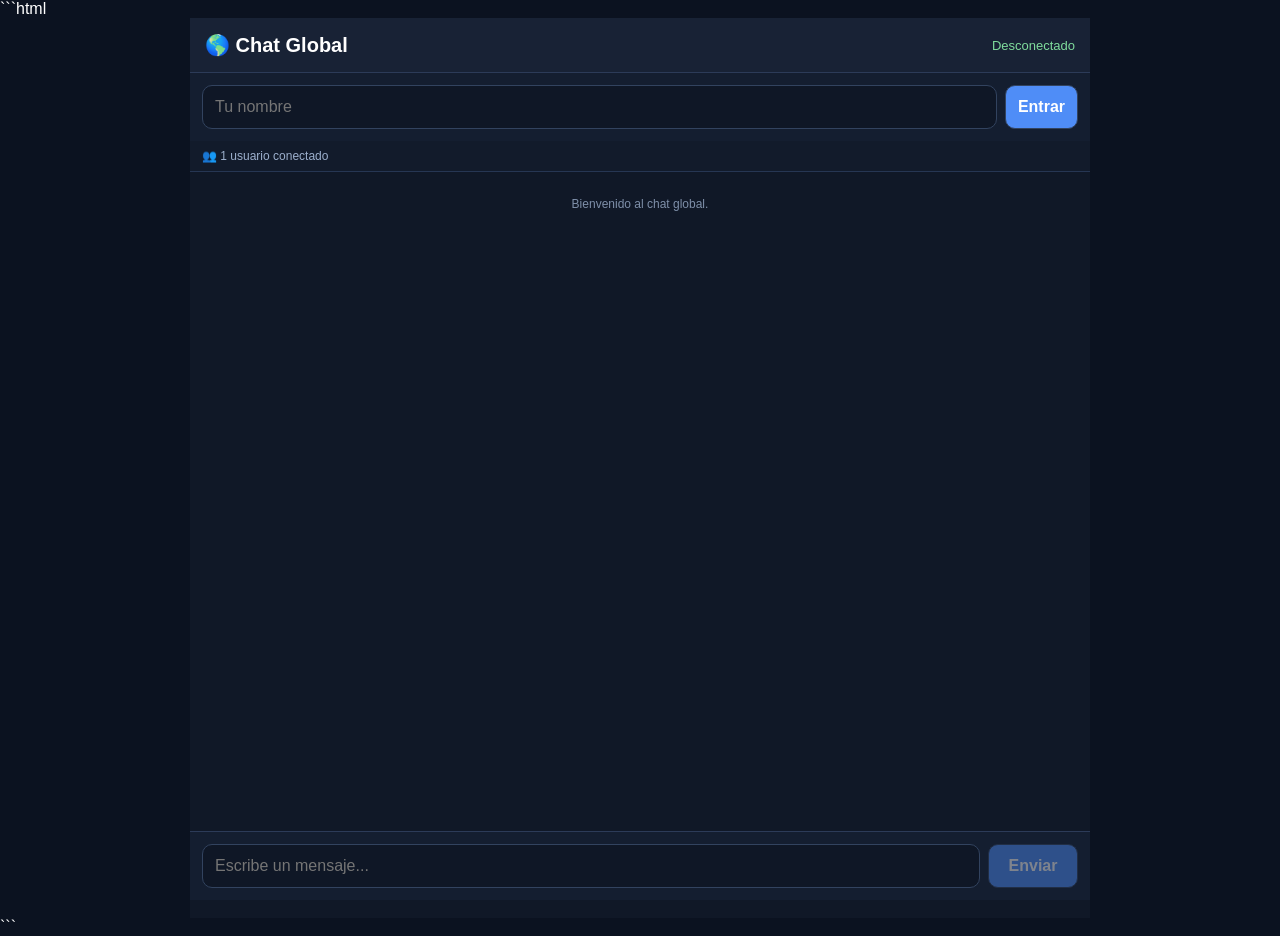
==== index.html @ 601d870e "Update index.html" ====
```html
<!doctype html>
<html lang="es">
<head>
<meta charset="utf-8">
<meta name="viewport" content="width=device-width,initial-scale=1">
<title>Chat Global</title>

<style>
*{
  box-sizing:border-box;
}

body{
  margin:0;
  background:#0b1220;
  color:white;
  font-family:Arial,sans-serif;
}

.app{
  max-width:900px;
  margin:auto;
  min-height:100vh;
  display:flex;
  flex-direction:column;
  background:#101827;
}

header{
  padding:15px;
  background:#182235;
  border-bottom:1px solid #2c3b58;
  display:flex;
  align-items:center;
  justify-content:space-between;
}

.title{
  font-size:20px;
  font-weight:bold;
}

.online{
  font-size:13px;
  color:#7fdc9c;
}

.login{
  display:flex;
  gap:8px;
  padding:12px;
  background:#141e30;
}

input,
button{
  padding:12px;
  border-radius:10px;
  border:1px solid #32435f;
  font-size:16px;
}

input{
  flex:1;
  background:#0f1726;
  color:white;
  outline:none;
}

button{
  background:#4f8df7;
  color:white;
  font-weight:bold;
  cursor:pointer;
}

button:disabled{
  opacity:.45;
}

#users{
  padding:8px 12px;
  background:#121b2b;
  color:#9cafcc;
  font-size:12px;
  border-bottom:1px solid #263653;
}

#messages{
  flex:1;
  min-height:60vh;
  overflow:auto;
  padding:15px;
}

.message{
  max-width:80%;
  margin:8px 0;
  padding:10px 12px;
  border-radius:14px;
  background:#1a2840;
  border:1px solid #2a3b5b;
  word-break:break-word;
}

.message.mine{
  margin-left:auto;
  background:#24518b;
}

.name{
  color:#8ab9ff;
  font-size:12px;
  font-weight:bold;
  margin-bottom:4px;
}

.time{
  color:#8394b1;
  font-size:10px;
  margin-left:7px;
  font-weight:normal;
}

.system{
  text-align:center;
  color:#7e8fa9;
  font-size:12px;
  margin:10px;
}

.composer{
  display:grid;
  grid-template-columns:1fr 90px;
  gap:8px;
  padding:12px;
  background:#141e30;
  border-top:1px solid #2c3b58;
  position:sticky;
  bottom:0;
}

@media(max-width:600px){
  .login{
    flex-direction:column;
  }

  .message{
    max-width:92%;
  }

  .composer{
    grid-template-columns:1fr 80px;
  }
}
</style>
</head>

<body>

<div class="app">

<header>
  <div class="title">🌎 Chat Global</div>
  <div id="status" class="online">Desconectado</div>
</header>

<div class="login">
  <input
    id="username"
    maxlength="30"
    placeholder="Tu nombre"
  >

  <button id="connect">
    Entrar
  </button>
</div>

<div id="users">
  👥 1 usuario conectado
</div>

<div id="messages">
  <div class="system">
    Bienvenido al chat global.
  </div>
</div>

<div class="composer">

  <input
    id="message"
    maxlength="2000"
    placeholder="Escribe un mensaje..."
    disabled
  >

  <button
    id="send"
    disabled
  >
    Enviar
  </button>

</div>

</div>

<script type="module">

import {
  joinRoom
}
from "https://esm.run/trystero@0.25.3";


// ======================================
// CONFIGURACIÓN INTERNA
// ======================================

const GLOBAL_ROOM =
"TYLERPRO09-GLOBAL-CHAT-V4";

const APP_ID =
"tylerpro09-global-chat-v4";

const RELAYS = [
  "wss://relay.damus.io",
  "wss://relay.nostr.band",
  "wss://nos.lol",
  "wss://nostr.wine"
];


// ======================================
// ELEMENTOS
// ======================================

const username =
document.getElementById("username");

const connectButton =
document.getElementById("connect");

const messageInput =
document.getElementById("message");

const sendButton =
document.getElementById("send");

const messages =
document.getElementById("messages");

const usersElement =
document.getElementById("users");

const statusElement =
document.getElementById("status");


// ======================================
// VARIABLES
// ======================================

let room = null;

let chat = null;

let nameAction = null;

const peerNames =
new Map();


// ======================================
// NOMBRE
// ======================================

username.value =
localStorage.getItem("chat-name")
||
"Usuario"
+
Math.floor(
  Math.random() * 9999
);


// ======================================
// HORA
// ======================================

function getTime(){

  return new Date()
  .toLocaleTimeString(
    [],
    {
      hour:"2-digit",
      minute:"2-digit"
    }
  );

}


// ======================================
// MENSAJE DEL SISTEMA
// ======================================

function systemMessage(text){

  const div =
  document.createElement("div");

  div.className =
  "system";

  div.textContent =
  text;

  messages.appendChild(div);

  messages.scrollTop =
  messages.scrollHeight;

}


// ======================================
// MOSTRAR MENSAJE
// ======================================

function showMessage(
  data,
  mine = false
){

  const box =
  document.createElement("div");

  box.className =
  "message";

  if(mine){
    box.classList.add("mine");
  }


  const name =
  document.createElement("div");

  name.className =
  "name";

  name.textContent =
  data.username
  ||
  "Usuario";


  const time =
  document.createElement("span");

  time.className =
  "time";

  time.textContent =
  data.time
  ||
  getTime();


  name.appendChild(time);


  const text =
  document.createElement("div");

  text.textContent =
  data.text;


  box.appendChild(name);

  box.appendChild(text);

  messages.appendChild(box);

  messages.scrollTop =
  messages.scrollHeight;

}


// ======================================
// CONTADOR
// ======================================

function updateUsers(){

  if(!room){
    usersElement.textContent =
    "👥 1 usuario conectado";
    return;
  }


  const peers =
  Object.keys(
    room.getPeers()
  );


  const total =
  peers.length + 1;


  usersElement.textContent =
  "👥 "
  +
  total
  +
  " usuario"
  +
  (
    total === 1
    ? ""
    : "s"
  )
  +
  " conectado"
  +
  (
    total === 1
    ? ""
    : "s"
  );

}


// ======================================
// CONECTAR
// ======================================

function connect(){

  if(room){
    return;
  }


  const myName =
  username.value.trim();


  if(!myName){

    alert(
      "Escribe tu nombre"
    );

    return;

  }


  localStorage.setItem(
    "chat-name",
    myName
  );


  statusElement.textContent =
  "Conectando...";


  room =
  joinRoom(
    {
      appId:
      APP_ID,

      relayConfig:{
        urls:
        RELAYS,

        warnOnRelayFailure:
        false
      }
    },

    GLOBAL_ROOM
  );


  chat =
  room.makeAction(
    "chat"
  );


  nameAction =
  room.makeAction(
    "username"
  );


// ======================================
// RECIBIR MENSAJE
// ======================================

  chat.onMessage =
  (
    data,
    {
      peerId
    }
  )=>{

    showMessage(
      {
        username:
        data.username
        ||
        peerNames.get(peerId)
        ||
        "Usuario",

        text:
        data.text,

        time:
        data.time
      }
    );

  };


// ======================================
// NOMBRE
// ======================================

  nameAction.onMessage =
  (
    receivedName,
    {
      peerId
    }
  )=>{

    peerNames.set(
      peerId,
      receivedName
    );

  };


// ======================================
// USUARIO ENTRA
// ======================================

  room.onPeerJoin =
  peerId=>{

    updateUsers();


    nameAction.send(
      myName,
      {
        target:
        peerId
      }
    );


    systemMessage(
      "🟢 Un usuario se conectó"
    );

  };


// ======================================
// USUARIO SALE
// ======================================

  room.onPeerLeave =
  peerId=>{

    const name =
    peerNames.get(peerId)
    ||
    "Un usuario";


    peerNames.delete(
      peerId
    );


    updateUsers();


    systemMessage(
      "🔴 "
      +
      name
      +
      " se desconectó"
    );

  };


// ======================================
// UI
// ======================================

  statusElement.textContent =
  "● En línea";


  connectButton.disabled =
  true;

  username.disabled =
  true;

  messageInput.disabled =
  false;

  sendButton.disabled =
  false;


  updateUsers();


  systemMessage(
    "Entraste como "
    +
    myName
  );


  messageInput.focus();

}


// ======================================
// ENVIAR MENSAJE
// ======================================

async function sendMessage(){

  if(!chat){
    return;
  }


  const text =
  messageInput.value.trim();


  if(!text){
    return;
  }


  const peers =
  Object.keys(
    room.getPeers()
  );


  if(
    peers.length === 0
  ){

    systemMessage(
      "No hay otros usuarios conectados."
    );

    return;

  }


  const data = {

    username:
    username.value.trim(),

    text:
    text,

    time:
    getTime()

  };


  try{

    await chat.send(
      data
    );


    showMessage(
      data,
      true
    );


    messageInput.value =
    "";

    messageInput.focus();

  }

  catch(error){

    systemMessage(
      "No se pudo enviar el mensaje."
    );

  }

}


// ======================================
// EVENTOS
// ======================================

connectButton.onclick =
connect;


sendButton.onclick =
sendMessage;


messageInput.addEventListener(
  "keydown",
  event=>{

    if(
      event.key === "Enter"
      &&
      !event.shiftKey
    ){

      event.preventDefault();

      sendMessage();

    }

  }
);


window.addEventListener(
  "beforeunload",
  ()=>{

    room?.leave();

  }
);

</script>

</body>
</html>
```
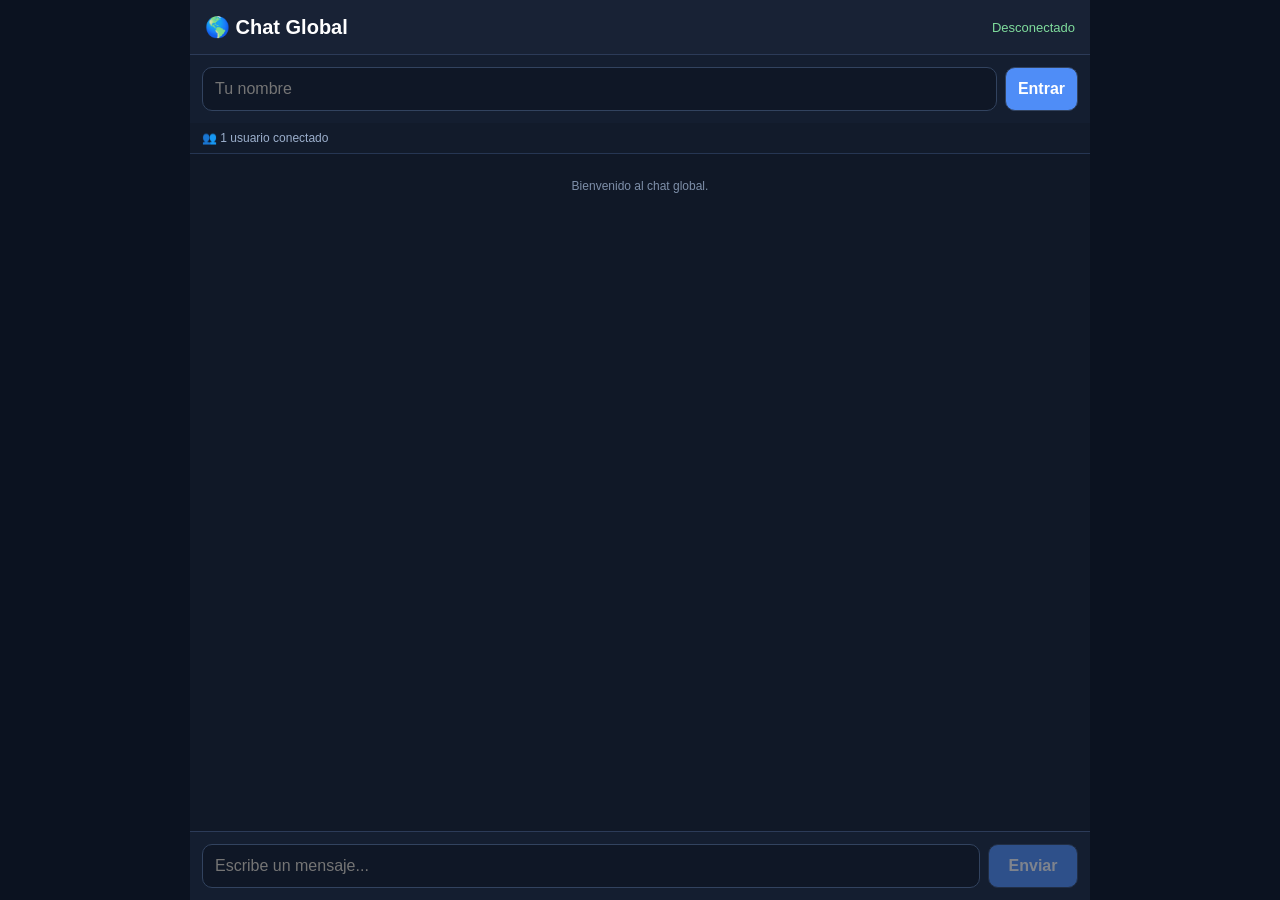
==== commit 1f67568d: "Update index.html" ====
--- a/index.html
+++ b/index.html
@@ -1,4 +1,4 @@
-```html
+
 <!doctype html>
 <html lang="es">
 <head>
@@ -784,4 +784,4 @@
 
 </body>
 </html>
-```
+
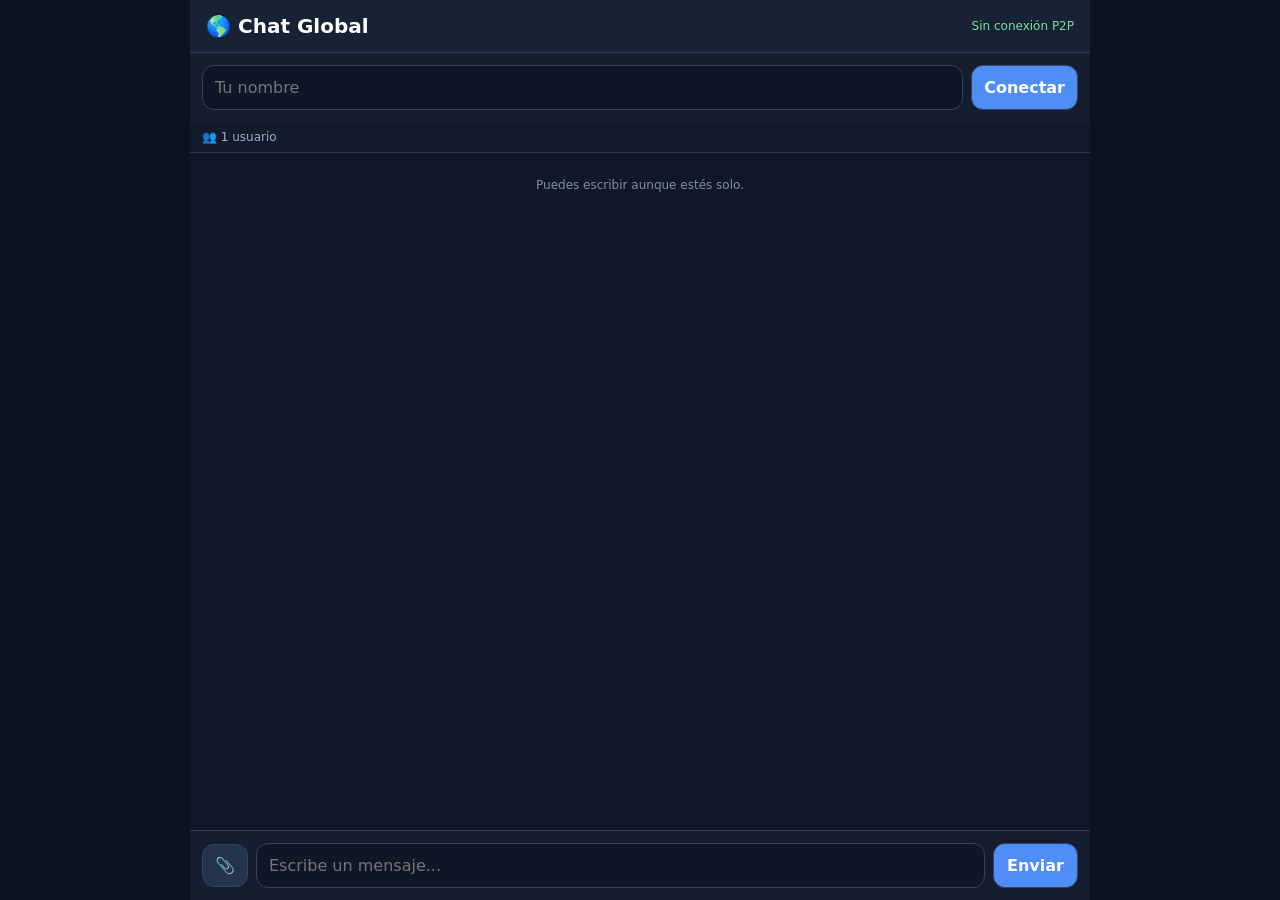
==== commit a9db58bb: "Update index.html" ====
--- a/index.html
+++ b/index.html
@@ -1,9 +1,8 @@
-
 <!doctype html>
 <html lang="es">
 <head>
 <meta charset="utf-8">
-<meta name="viewport" content="width=device-width,initial-scale=1">
+<meta name="viewport" content="width=device-width,initial-scale=1,viewport-fit=cover">
 <title>Chat Global</title>
 
 <style>
@@ -15,26 +14,1589 @@
   margin:0;
   background:#0b1220;
   color:white;
-  font-family:Arial,sans-serif;
+  font-family:system-ui,-apple-system,Segoe UI,Roboto,Arial,sans-serif;
 }
 
 .app{
-  max-width:900px;
+  width:min(900px,100%);
+  min-height:100vh;
   margin:auto;
-  min-height:100vh;
   display:flex;
   flex-direction:column;
   background:#101827;
 }
 
 header{
-  padding:15px;
+  display:flex;
+  justify-content:space-between;
+  align-items:center;
+  gap:10px;
+  padding:14px 16px;
   background:#182235;
   border-bottom:1px solid #2c3b58;
+}
+
+.title{
+  font-size:20px;
+  font-weight:800;
+}
+
+#status{
+  font-size:12px;
+  color:#7fdc9c;
+}
+
+.login{
+  display:flex;
+  gap:8px;
+  padding:12px;
+  background:#141e30;
+}
+
+input,
+button{
+  border-radius:12px;
+  border:1px solid #32435f;
+  padding:12px;
+  font:inherit;
+}
+
+input{
+  flex:1;
+  background:#0f1726;
+  color:white;
+  outline:none;
+}
+
+button{
+  background:#4f8df7;
+  color:white;
+  font-weight:700;
+  cursor:pointer;
+}
+
+button:disabled{
+  opacity:.45;
+  cursor:not-allowed;
+}
+
+#users{
+  padding:8px 12px;
+  background:#121b2b;
+  color:#9cafcc;
+  font-size:12px;
+  border-bottom:1px solid #263653;
+}
+
+#messages{
+  flex:1;
+  min-height:60vh;
+  overflow-y:auto;
+  padding:15px;
+}
+
+.message{
+  max-width:80%;
+  margin:8px 0;
+  padding:10px 12px;
+  border-radius:15px;
+  background:#1a2840;
+  border:1px solid #2a3b5b;
+  word-break:break-word;
+}
+
+.message.mine{
+  margin-left:auto;
+  background:#24518b;
+}
+
+.name{
+  color:#8ab9ff;
+  font-size:12px;
+  font-weight:700;
+  margin-bottom:5px;
+}
+
+.time{
+  margin-left:7px;
+  color:#93a2ba;
+  font-size:10px;
+  font-weight:400;
+}
+
+.media{
+  display:block;
+  width:100%;
+  max-width:420px;
+  margin-top:8px;
+  border-radius:12px;
+  background:#080d18;
+}
+
+video.media{
+  max-height:360px;
+}
+
+.system{
+  text-align:center;
+  color:#7e8fa9;
+  font-size:12px;
+  margin:10px;
+}
+
+.composer{
+  display:grid;
+  grid-template-columns:auto 1fr auto;
+  gap:8px;
+  align-items:center;
+  padding:12px;
+  background:#141e30;
+  border-top:1px solid #2c3b58;
+  position:sticky;
+  bottom:0;
+}
+
+.attach{
+  width:46px;
+  padding:11px;
+  background:#25334d;
+}
+
+#send{
+  width:85px;
+}
+
+#fileInput{
+  display:none;
+}
+
+.preview{
+  display:none;
+  padding:10px 12px;
+  background:#111a2b;
+  border-top:1px solid #263653;
+}
+
+.preview.show{
+  display:block;
+}
+
+.previewContent{
   display:flex;
   align-items:center;
-  justify-content:space-between;
-}
+  gap:10px;
+}
+
+.preview img,
+.preview video{
+  width:70px;
+  height:70px;
+  object-fit:cover;
+  border-radius:10px;
+}
+
+.previewInfo{
+  min-width:0;
+  flex:1;
+}
+
+.previewName{
+  white-space:nowrap;
+  overflow:hidden;
+  text-overflow:ellipsis;
+  font-size:13px;
+}
+
+.previewSize{
+  color:#8ea0bf;
+  font-size:11px;
+  margin-top:4px;
+}
+
+.cancel{
+  width:auto;
+  background:#3f2730;
+  color:#ffc7c7;
+}
+
+@media(max-width:600px){
+  .login{
+    flex-direction:column;
+  }
+
+  .message{
+    max-width:92%;
+  }
+
+  .composer{
+    grid-template-columns:46px 1fr 72px;
+  }
+
+  #send{
+    width:72px;
+    padding-left:8px;
+    padding-right:8px;
+  }
+}
+</style>
+</head>
+
+<body>
+
+<div class="app">
+
+<header>
+  <div class="title">🌎 Chat Global</div>
+  <div id="status">Sin conexión P2P</div>
+</header>
+
+<div class="login">
+
+  <input
+    id="username"
+    maxlength="30"
+    placeholder="Tu nombre"
+  >
+
+  <button id="connect">
+    Conectar
+  </button>
+
+</div>
+
+<div id="users">
+  👥 1 usuario
+</div>
+
+<div id="messages">
+  <div class="system">
+    Puedes escribir aunque estés solo.
+  </div>
+</div>
+
+<div id="preview" class="preview">
+
+  <div class="previewContent">
+
+    <div id="previewMedia"></div>
+
+    <div class="previewInfo">
+      <div id="previewName" class="previewName"></div>
+      <div id="previewSize" class="previewSize"></div>
+    </div>
+
+    <button id="cancelFile" class="cancel">
+      ✕
+    </button>
+
+  </div>
+
+</div>
+
+<div class="composer">
+
+  <button
+    id="attach"
+    class="attach"
+  >
+    📎
+  </button>
+
+  <input
+    id="message"
+    maxlength="2000"
+    placeholder="Escribe un mensaje..."
+  >
+
+  <button id="send">
+    Enviar
+  </button>
+
+</div>
+
+<input
+  id="fileInput"
+  type="file"
+  accept="image/*,video/*"
+>
+
+</div>
+
+<script type="module">
+
+import {
+  joinRoom
+}
+from "https://esm.run/trystero@0.25.3";
+
+
+// ======================================================
+// CONFIGURACIÓN
+// ======================================================
+
+const GLOBAL_ROOM =
+"TYLERPRO09-GLOBAL-CHAT-V6";
+
+const APP_ID =
+"tylerpro09-global-chat-v6";
+
+const MAX_MESSAGES =
+200;
+
+const MAX_IMAGE =
+10 * 1024 * 1024;
+
+const MAX_VIDEO =
+50 * 1024 * 1024;
+
+const RELAYS = [
+  "wss://relay.damus.io",
+  "wss://relay.nostr.band",
+  "wss://nos.lol",
+  "wss://nostr.wine"
+];
+
+
+// ======================================================
+// HTML
+// ======================================================
+
+const username =
+document.getElementById("username");
+
+const connectButton =
+document.getElementById("connect");
+
+const messageInput =
+document.getElementById("message");
+
+const sendButton =
+document.getElementById("send");
+
+const attachButton =
+document.getElementById("attach");
+
+const fileInput =
+document.getElementById("fileInput");
+
+const messagesElement =
+document.getElementById("messages");
+
+const usersElement =
+document.getElementById("users");
+
+const statusElement =
+document.getElementById("status");
+
+const preview =
+document.getElementById("preview");
+
+const previewMedia =
+document.getElementById("previewMedia");
+
+const previewName =
+document.getElementById("previewName");
+
+const previewSize =
+document.getElementById("previewSize");
+
+const cancelFile =
+document.getElementById("cancelFile");
+
+
+// ======================================================
+// ESTADO
+// ======================================================
+
+let room = null;
+
+let chatAction = null;
+
+let nameAction = null;
+
+let historyAction = null;
+
+let fileAction = null;
+
+let selectedFile = null;
+
+const peerNames =
+new Map();
+
+const knownMessageIds =
+new Set();
+
+
+// ======================================================
+// NOMBRE
+// ======================================================
+
+username.value =
+localStorage.getItem("chat-name")
+||
+"Usuario"
++
+Math.floor(
+  Math.random() * 9999
+);
+
+
+// ======================================================
+// HELPERS
+// ======================================================
+
+function makeId(){
+
+  if(crypto.randomUUID){
+    return crypto.randomUUID();
+  }
+
+  return (
+    Date.now()
+    + "-"
+    + Math.random()
+      .toString(36)
+      .slice(2)
+  );
+
+}
+
+
+function now(){
+
+  return Date.now();
+
+}
+
+
+function formatTime(timestamp){
+
+  return new Date(timestamp)
+  .toLocaleTimeString(
+    [],
+    {
+      hour:"2-digit",
+      minute:"2-digit"
+    }
+  );
+
+}
+
+
+function formatSize(bytes){
+
+  if(bytes < 1024){
+    return bytes + " B";
+  }
+
+  if(bytes < 1024 * 1024){
+    return (
+      bytes / 1024
+    ).toFixed(1)
+    + " KB";
+  }
+
+  return (
+    bytes / 1024 / 1024
+  ).toFixed(1)
+  + " MB";
+
+}
+
+
+// ======================================================
+// INDEXEDDB
+// ======================================================
+
+const DB_NAME =
+"global-p2p-chat-v6";
+
+const DB_VERSION =
+1;
+
+const STORE =
+"messages";
+
+
+function openDB(){
+
+  return new Promise(
+    (resolve,reject)=>{
+
+      const request =
+      indexedDB.open(
+        DB_NAME,
+        DB_VERSION
+      );
+
+
+      request.onupgradeneeded =
+      ()=>{
+
+        const db =
+        request.result;
+
+        if(
+          !db.objectStoreNames.contains(
+            STORE
+          )
+        ){
+
+          const store =
+          db.createObjectStore(
+            STORE,
+            {
+              keyPath:"id"
+            }
+          );
+
+          store.createIndex(
+            "timestamp",
+            "timestamp"
+          );
+
+        }
+
+      };
+
+
+      request.onsuccess =
+      ()=>resolve(
+        request.result
+      );
+
+
+      request.onerror =
+      ()=>reject(
+        request.error
+      );
+
+    }
+  );
+
+}
+
+
+async function saveRecord(record){
+
+  const db =
+  await openDB();
+
+
+  await new Promise(
+    (resolve,reject)=>{
+
+      const tx =
+      db.transaction(
+        STORE,
+        "readwrite"
+      );
+
+      tx.objectStore(
+        STORE
+      ).put(
+        record
+      );
+
+      tx.oncomplete =
+      resolve;
+
+      tx.onerror =
+      ()=>reject(
+        tx.error
+      );
+
+    }
+  );
+
+
+  db.close();
+
+  await trimDatabase();
+
+}
+
+
+async function getAllRecords(){
+
+  const db =
+  await openDB();
+
+
+  const records =
+  await new Promise(
+    (resolve,reject)=>{
+
+      const tx =
+      db.transaction(
+        STORE,
+        "readonly"
+      );
+
+      const request =
+      tx.objectStore(
+        STORE
+      ).getAll();
+
+      request.onsuccess =
+      ()=>resolve(
+        request.result
+      );
+
+      request.onerror =
+      ()=>reject(
+        request.error
+      );
+
+    }
+  );
+
+
+  db.close();
+
+  records.sort(
+    (a,b)=>
+      a.timestamp
+      -
+      b.timestamp
+  );
+
+  return records;
+
+}
+
+
+async function getHistory(){
+
+  const records =
+  await getAllRecords();
+
+  return records.slice(
+    -MAX_MESSAGES
+  );
+
+}
+
+
+async function trimDatabase(){
+
+  const records =
+  await getAllRecords();
+
+  if(
+    records.length <= MAX_MESSAGES
+  ){
+    return;
+  }
+
+
+  const removeCount =
+  records.length
+  -
+  MAX_MESSAGES;
+
+
+  const toDelete =
+  records.slice(
+    0,
+    removeCount
+  );
+
+
+  const db =
+  await openDB();
+
+
+  await new Promise(
+    (resolve,reject)=>{
+
+      const tx =
+      db.transaction(
+        STORE,
+        "readwrite"
+      );
+
+      const store =
+      tx.objectStore(
+        STORE
+      );
+
+
+      for(
+        const record
+        of toDelete
+      ){
+
+        store.delete(
+          record.id
+        );
+
+      }
+
+
+      tx.oncomplete =
+      resolve;
+
+      tx.onerror =
+      ()=>reject(
+        tx.error
+      );
+
+    }
+  );
+
+
+  db.close();
+
+}
+
+
+// ======================================================
+// SISTEMA
+// ======================================================
+
+function systemMessage(text){
+
+  const div =
+  document.createElement("div");
+
+  div.className =
+  "system";
+
+  div.textContent =
+  text;
+
+  messagesElement.appendChild(
+    div
+  );
+
+  messagesElement.scrollTop =
+  messagesElement.scrollHeight;
+
+}
+
+
+// ======================================================
+// MOSTRAR MENSAJE
+// ======================================================
+
+function renderRecord(
+  record,
+  mine = false
+){
+
+  if(
+    document.querySelector(
+      `[data-message-id="${record.id}"]`
+    )
+  ){
+    return;
+  }
+
+
+  const box =
+  document.createElement("div");
+
+  box.className =
+  "message";
+
+  box.dataset.messageId =
+  record.id;
+
+
+  if(mine){
+    box.classList.add(
+      "mine"
+    );
+  }
+
+
+  const name =
+  document.createElement("div");
+
+  name.className =
+  "name";
+
+  name.textContent =
+  record.username
+  ||
+  "Usuario";
+
+
+  const time =
+  document.createElement("span");
+
+  time.className =
+  "time";
+
+  time.textContent =
+  formatTime(
+    record.timestamp
+  );
+
+
+  name.appendChild(
+    time
+  );
+
+  box.appendChild(
+    name
+  );
+
+
+  if(
+    record.type === "text"
+  ){
+
+    const body =
+    document.createElement("div");
+
+    body.textContent =
+    record.text;
+
+    box.appendChild(
+      body
+    );
+
+  }
+
+
+  else if(
+    record.type === "image"
+  ){
+
+    if(record.blob){
+
+      const img =
+      document.createElement("img");
+
+      img.className =
+      "media";
+
+      img.loading =
+      "lazy";
+
+      img.src =
+      URL.createObjectURL(
+        record.blob
+      );
+
+      box.appendChild(
+        img
+      );
+
+    }
+
+    else{
+
+      const text =
+      document.createElement("div");
+
+      text.textContent =
+      "🖼️ "
+      +
+      (
+        record.filename
+        ||
+        "Imagen"
+      );
+
+      box.appendChild(
+        text
+      );
+
+    }
+
+  }
+
+
+  else if(
+    record.type === "video"
+  ){
+
+    if(record.blob){
+
+      const video =
+      document.createElement("video");
+
+      video.className =
+      "media";
+
+      video.controls =
+      true;
+
+      video.preload =
+      "metadata";
+
+      video.src =
+      URL.createObjectURL(
+        record.blob
+      );
+
+      box.appendChild(
+        video
+      );
+
+    }
+
+    else{
+
+      const text =
+      document.createElement("div");
+
+      text.textContent =
+      "🎬 "
+      +
+      (
+        record.filename
+        ||
+        "Video"
+      );
+
+      box.appendChild(
+        text
+      );
+
+    }
+
+  }
+
+
+  messagesElement.appendChild(
+    box
+  );
+
+  messagesElement.scrollTop =
+  messagesElement.scrollHeight;
+
+}
+
+
+// ======================================================
+// GUARDAR + MOSTRAR
+// ======================================================
+
+async function addRecord(
+  record,
+  mine = false
+){
+
+  if(
+    knownMessageIds.has(
+      record.id
+    )
+  ){
+    return;
+  }
+
+
+  knownMessageIds.add(
+    record.id
+  );
+
+
+  await saveRecord(
+    record
+  );
+
+
+  renderRecord(
+    record,
+    mine
+  );
+
+}
+
+
+// ======================================================
+// CARGAR HISTORIAL LOCAL
+// ======================================================
+
+async function loadLocalHistory(){
+
+  const history =
+  await getHistory();
+
+
+  messagesElement.innerHTML =
+  "";
+
+
+  for(
+    const record
+    of history
+  ){
+
+    knownMessageIds.add(
+      record.id
+    );
+
+
+    renderRecord(
+      record,
+      record.username === username.value
+    );
+
+  }
+
+
+  if(
+    history.length === 0
+  ){
+
+    systemMessage(
+      "Puedes escribir aunque estés solo."
+    );
+
+  }
+
+}
+
+
+// ======================================================
+// USUARIOS
+// ======================================================
+
+function updateUsers(){
+
+  if(!room){
+
+    usersElement.textContent =
+    "👥 1 usuario";
+
+    return;
+
+  }
+
+
+  const peers =
+  Object.keys(
+    room.getPeers()
+  );
+
+
+  const total =
+  peers.length + 1;
+
+
+  usersElement.textContent =
+  "👥 "
+  +
+  total
+  +
+  " usuario"
+  +
+  (
+    total === 1
+    ? ""
+    : "s"
+  );
+
+}
+
+
+// ======================================================
+// PREVIEW
+// ======================================================
+
+function clearSelectedFile(){
+
+  selectedFile =
+  null;
+
+  fileInput.value =
+  "";
+
+  preview.classList.remove(
+    "show"
+  );
+
+  previewMedia.innerHTML =
+  "";
+
+}
+
+
+function showSelectedFile(file){
+
+  previewMedia.innerHTML =
+  "";
+
+  previewName.textContent =
+  file.name;
+
+  previewSize.textContent =
+  formatSize(
+    file.size
+  );
+
+
+  const url =
+  URL.createObjectURL(
+    file
+  );
+
+
+  if(
+    file.type.startsWith(
+      "image/"
+    )
+  ){
+
+    const img =
+    document.createElement("img");
+
+    img.src =
+    url;
+
+    previewMedia.appendChild(
+      img
+    );
+
+  }
+
+  else{
+
+    const video =
+    document.createElement("video");
+
+    video.src =
+    url;
+
+    video.muted =
+    true;
+
+    video.playsInline =
+    true;
+
+    previewMedia.appendChild(
+      video
+    );
+
+  }
+
+
+  preview.classList.add(
+    "show"
+  );
+
+}
+
+
+// ======================================================
+// CONECTAR P2P
+// ======================================================
+
+async function connect(){
+
+  if(room){
+    return;
+  }
+
+
+  const myName =
+  username.value.trim()
+  ||
+  "Usuario";
+
+
+  localStorage.setItem(
+    "chat-name",
+    myName
+  );
+
+
+  statusElement.textContent =
+  "Conectando...";
+
+
+  room =
+  joinRoom(
+    {
+      appId:
+      APP_ID,
+
+      relayConfig:{
+        urls:
+        RELAYS,
+
+        warnOnRelayFailure:
+        false
+      }
+    },
+
+    GLOBAL_ROOM
+  );
+
+
+  chatAction =
+  room.makeAction(
+    "chat-v6"
+  );
+
+
+  nameAction =
+  room.makeAction(
+    "username-v6"
+  );
+
+
+  historyAction =
+  room.makeAction(
+    "history-v6"
+  );
+
+
+  fileAction =
+  room.makeAction(
+    "file-v6"
+  );
+
+
+// ======================================================
+// TEXTO RECIBIDO
+// ======================================================
+
+  chatAction.onMessage =
+  async (
+    data,
+    {
+      peerId
+    }
+  )=>{
+
+    if(
+      !data
+      ||
+      !data.id
+    ){
+      return;
+    }
+
+
+    const record = {
+
+      id:
+      data.id,
+
+      type:
+      "text",
+
+      username:
+      data.username
+      ||
+      peerNames.get(peerId)
+      ||
+      "Usuario",
+
+      text:
+      data.text
+      ||
+      "",
+
+      timestamp:
+      data.timestamp
+      ||
+      now()
+
+    };
+
+
+    await addRecord(
+      record,
+      false
+    );
+
+  };
+
+
+// ======================================================
+// NOMBRE RECIBIDO
+// ======================================================
+
+  nameAction.onMessage =
+  (
+    value,
+    {
+      peerId
+    }
+  )=>{
+
+    peerNames.set(
+      peerId,
+      String(value)
+    );
+
+  };
+
+
+// ======================================================
+// HISTORIAL RECIBIDO
+// ======================================================
+
+  historyAction.onMessage =
+  async data=>{
+
+    if(
+      !Array.isArray(data)
+    ){
+      return;
+    }
+
+
+    const sorted =
+    data
+    .slice(
+      -MAX_MESSAGES
+    )
+    .sort(
+      (a,b)=>
+        a.timestamp
+        -
+        b.timestamp
+    );
+
+
+    for(
+      const record
+      of sorted
+    ){
+
+      if(
+        !record.id
+      ){
+        continue;
+      }
+
+
+      await addRecord(
+        record,
+        false
+      );
+
+    }
+
+  };
+
+
+// ======================================================
+// ARCHIVO RECIBIDO
+// ======================================================
+
+  fileAction.onMessage =
+  async (
+    data,
+    {
+      peerId,
+      metadata
+    }
+  )=>{
+
+    if(
+      !metadata
+      ||
+      !metadata.id
+    ){
+      return;
+    }
+
+
+    const blob =
+    new Blob(
+      [data],
+      {
+        type:
+        metadata.mime
+      }
+    );
+
+
+    const record = {
+
+      id:
+      metadata.id,
+
+      type:
+      metadata.mediaType,
+
+      username:
+      metadata.username
+      ||
+      peerNames.get(peerId)
+      ||
+      "Usuario",
+
+      timestamp:
+      metadata.timestamp
+      ||
+      now(),
+
+      filename:
+      metadata.filename,
+
+      mime:
+      metadata.mime,
+
+      size:
+      blob.size,
+
+      blob:
+      blob
+
+    };
+
+
+    await addRecord(
+      record,
+      false
+    );
+
+
+    statusElement.textContent =
+    "● En línea";
+
+  };
+
+
+// ======================================================
+// PEER ENTRA
+// ======================================================
+
+  room.onPeerJoin =
+  async peerId=>{
+
+    updateUsers();
+
+
+    nameAction.send(
+      myName,
+      {
+        target:
+        peerId
+      }
+    );
+
+
+    const history =
+    await getHistory();
+
+
+    const portableHistory =
+    history.map(
+      record=>({
+
+        id:
+        record.id,
+
+        type:
+        record.type,
+
+        username:
+        record.username,
+
+        text:
+        record.text
+        ||
+        "",
+
+        filename:
+        record.filename
+        ||
+        "",
+
+        mime:
+        record.mime
+        ||
+        "",
+
+        size:
+        record.size
+        ||
+        0,
+
+        timestamp:
+        record.timestamp
+
+      })
+    );
+
+
+    historyAction.send(
+      portableHistory,
+      {
+        target:
+        peerId
+      }
+    );
+
+
+    statusElement.textContent =
+    "● En línea";
+
+  };
+
+
+// ======================================================
+// PEER SALE
+// ======================================================
+
+  room.onPeerLeave =
+  peerId=>{
+
+    peerNames.delete(
+      peerId
+    );
+
+
+    updateUsers();
+
+  };
+
+
+// ======================================================
+// UI
+// ======================================================
+
+  username.disabled =
+  true;
+
+  connectButton.disabled =
+  true;
+
+
+  statusElement.textContent =
+  "● En línea";
+
+
+  updateUsers();
+
+}
+
+
+// ======================================================
+// ENVIAR TEXTO
+// FUNCIONA AUNQUE NO HAYA PEERS
+// ======================================================
+
+async function sendText(){
+
+  const text =
+  messageInput.value.trim();
+
+
+  if(!text){
+    return;
+  }
+
+
+  const currentName =
+  username.value.trim()
+  ||
+  "Usuario";
+
+
+  localStorage.setItem(
+    "chat-name"}
 
 .title{
   font-size:20px;
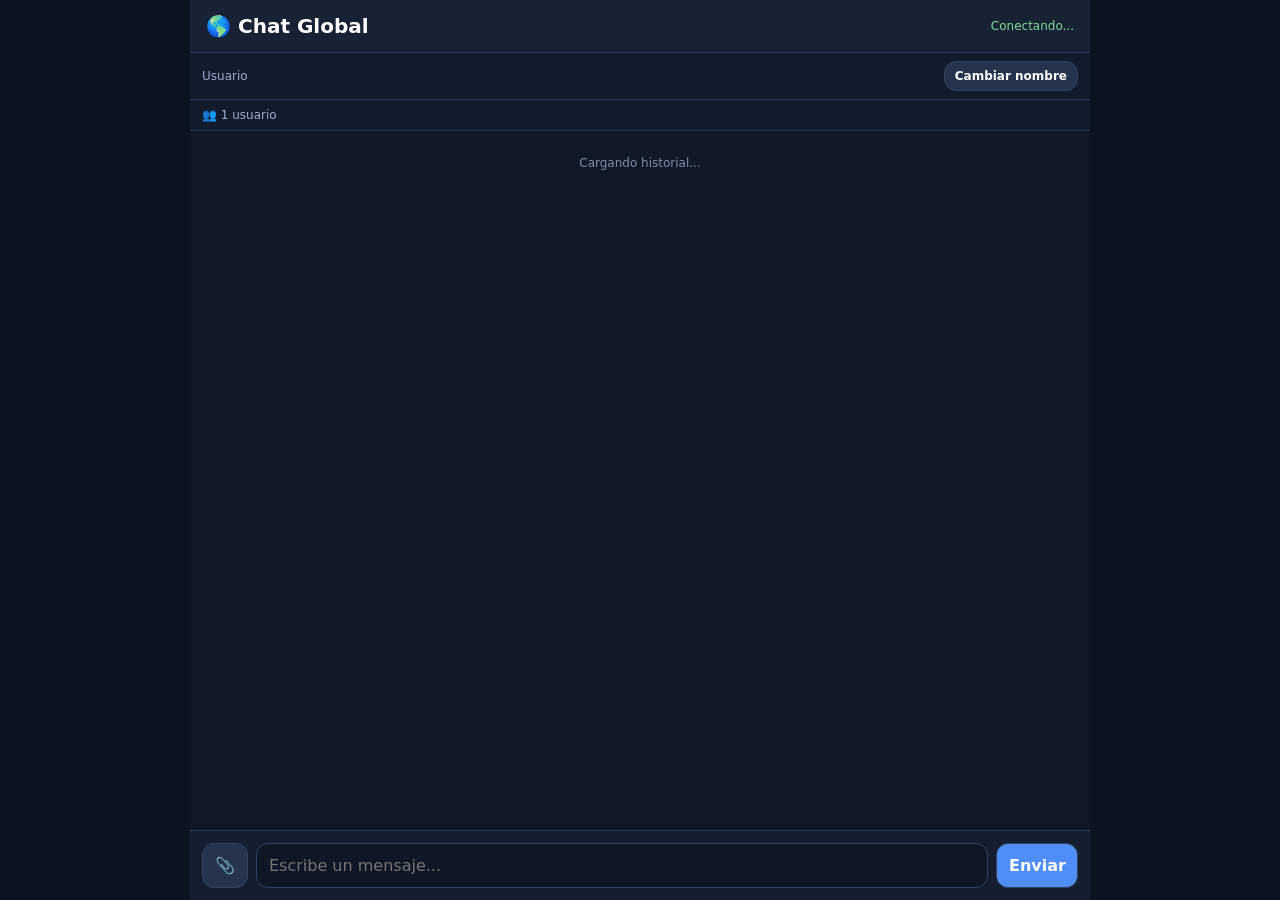
==== commit 5275a4f9: "Update index.html" ====
--- a/index.html
+++ b/index.html
@@ -6,9 +6,7 @@
 <title>Chat Global</title>
 
 <style>
-*{
-  box-sizing:border-box;
-}
+*{box-sizing:border-box}
 
 body{
   margin:0;
@@ -28,13 +26,1583 @@
 
 header{
   display:flex;
+  align-items:center;
   justify-content:space-between;
-  align-items:center;
   gap:10px;
   padding:14px 16px;
   background:#182235;
   border-bottom:1px solid #2c3b58;
 }
+
+.title{
+  font-size:20px;
+  font-weight:800;
+}
+
+#status{
+  font-size:12px;
+  color:#7fdc9c;
+}
+
+#users{
+  padding:8px 12px;
+  background:#121b2b;
+  color:#9cafcc;
+  font-size:12px;
+  border-bottom:1px solid #263653;
+}
+
+#messages{
+  flex:1;
+  min-height:65vh;
+  overflow-y:auto;
+  padding:15px;
+}
+
+.message{
+  max-width:80%;
+  margin:8px 0;
+  padding:10px 12px;
+  border-radius:15px;
+  background:#1a2840;
+  border:1px solid #2a3b5b;
+  word-break:break-word;
+}
+
+.message.mine{
+  margin-left:auto;
+  background:#24518b;
+}
+
+.name{
+  color:#8ab9ff;
+  font-size:12px;
+  font-weight:700;
+  margin-bottom:5px;
+}
+
+.time{
+  margin-left:7px;
+  color:#93a2ba;
+  font-size:10px;
+  font-weight:400;
+}
+
+.media{
+  display:block;
+  width:100%;
+  max-width:420px;
+  margin-top:8px;
+  border-radius:12px;
+  background:#080d18;
+}
+
+video.media{
+  max-height:360px;
+}
+
+.system{
+  text-align:center;
+  color:#7e8fa9;
+  font-size:12px;
+  margin:10px;
+}
+
+.composer{
+  display:grid;
+  grid-template-columns:46px 1fr 82px;
+  gap:8px;
+  align-items:center;
+  padding:12px;
+  background:#141e30;
+  border-top:1px solid #2c3b58;
+  position:sticky;
+  bottom:0;
+}
+
+input,button{
+  border-radius:12px;
+  border:1px solid #32435f;
+  padding:12px;
+  font:inherit;
+}
+
+input{
+  background:#0f1726;
+  color:white;
+  outline:none;
+}
+
+button{
+  background:#4f8df7;
+  color:white;
+  font-weight:700;
+  cursor:pointer;
+}
+
+.attach{
+  background:#25334d;
+}
+
+#fileInput{
+  display:none;
+}
+
+.preview{
+  display:none;
+  padding:10px 12px;
+  background:#111a2b;
+  border-top:1px solid #263653;
+}
+
+.preview.show{
+  display:block;
+}
+
+.previewContent{
+  display:flex;
+  align-items:center;
+  gap:10px;
+}
+
+.preview img,
+.preview video{
+  width:70px;
+  height:70px;
+  object-fit:cover;
+  border-radius:10px;
+}
+
+.previewInfo{
+  flex:1;
+  min-width:0;
+}
+
+.previewName{
+  overflow:hidden;
+  text-overflow:ellipsis;
+  white-space:nowrap;
+  font-size:13px;
+}
+
+.previewSize{
+  color:#8ea0bf;
+  font-size:11px;
+  margin-top:4px;
+}
+
+.cancel{
+  background:#3f2730;
+  color:#ffc7c7;
+}
+
+/* Registro inicial */
+
+.registerOverlay{
+  position:fixed;
+  inset:0;
+  z-index:9999;
+  background:rgba(5,10,20,.96);
+  display:none;
+  align-items:center;
+  justify-content:center;
+  padding:20px;
+}
+
+.registerOverlay.show{
+  display:flex;
+}
+
+.registerCard{
+  width:min(420px,100%);
+  background:#151f32;
+  border:1px solid #314363;
+  border-radius:18px;
+  padding:22px;
+  box-shadow:0 25px 70px rgba(0,0,0,.45);
+}
+
+.registerCard h2{
+  margin-top:0;
+}
+
+.registerCard p{
+  color:#9cafcc;
+  font-size:14px;
+  line-height:1.5;
+}
+
+.registerCard input{
+  width:100%;
+  margin:10px 0;
+}
+
+.registerCard button{
+  width:100%;
+}
+
+.userMenu{
+  padding:8px 12px;
+  background:#121b2b;
+  display:flex;
+  justify-content:space-between;
+  align-items:center;
+  gap:10px;
+  border-bottom:1px solid #263653;
+  font-size:12px;
+  color:#9cafcc;
+}
+
+.userMenu button{
+  width:auto;
+  padding:7px 10px;
+  font-size:12px;
+  background:#25334d;
+}
+
+@media(max-width:600px){
+  .message{
+    max-width:92%;
+  }
+
+  .composer{
+    grid-template-columns:46px 1fr 72px;
+  }
+}
+</style>
+</head>
+
+<body>
+
+<div id="registerOverlay" class="registerOverlay">
+  <div class="registerCard">
+    <h2>👋 Bienvenido</h2>
+
+    <p>
+      Registra tu nombre una sola vez.
+      Se guardará en este dispositivo y entrarás automáticamente la próxima vez.
+    </p>
+
+    <input
+      id="registerName"
+      maxlength="30"
+      placeholder="Tu nombre"
+      autocomplete="off"
+    >
+
+    <button id="registerButton">
+      Entrar al chat
+    </button>
+  </div>
+</div>
+
+<div class="app">
+
+<header>
+  <div class="title">🌎 Chat Global</div>
+  <div id="status">Conectando...</div>
+</header>
+
+<div class="userMenu">
+  <span id="currentUser">Usuario</span>
+
+  <button id="changeName">
+    Cambiar nombre
+  </button>
+</div>
+
+<div id="users">
+  👥 1 usuario
+</div>
+
+<div id="messages">
+  <div class="system">
+    Cargando historial...
+  </div>
+</div>
+
+<div id="preview" class="preview">
+
+  <div class="previewContent">
+
+    <div id="previewMedia"></div>
+
+    <div class="previewInfo">
+      <div id="previewName" class="previewName"></div>
+      <div id="previewSize" class="previewSize"></div>
+    </div>
+
+    <button id="cancelFile" class="cancel">
+      ✕
+    </button>
+
+  </div>
+
+</div>
+
+<div class="composer">
+
+  <button
+    id="attach"
+    class="attach"
+  >
+    📎
+  </button>
+
+  <input
+    id="message"
+    maxlength="2000"
+    placeholder="Escribe un mensaje..."
+  >
+
+  <button id="send">
+    Enviar
+  </button>
+
+</div>
+
+<input
+  id="fileInput"
+  type="file"
+  accept="image/*,video/*"
+>
+
+</div>
+
+<script type="module">
+
+import {
+  joinRoom
+}
+from "https://esm.run/trystero@0.25.3";
+
+
+// ======================================================
+// CONFIGURACIÓN
+// ======================================================
+
+const GLOBAL_ROOM =
+"TYLERPRO09-GLOBAL-CHAT-V7";
+
+const APP_ID =
+"tylerpro09-global-chat-v7";
+
+const NAME_KEY =
+"global-chat-username";
+
+const MAX_MESSAGES =
+200;
+
+const MAX_IMAGE =
+10 * 1024 * 1024;
+
+const MAX_VIDEO =
+50 * 1024 * 1024;
+
+const RELAYS = [
+  "wss://relay.damus.io",
+  "wss://relay.nostr.band",
+  "wss://nos.lol",
+  "wss://nostr.wine"
+];
+
+
+// ======================================================
+// ELEMENTOS
+// ======================================================
+
+const registerOverlay =
+document.getElementById("registerOverlay");
+
+const registerName =
+document.getElementById("registerName");
+
+const registerButton =
+document.getElementById("registerButton");
+
+const changeNameButton =
+document.getElementById("changeName");
+
+const currentUser =
+document.getElementById("currentUser");
+
+const statusElement =
+document.getElementById("status");
+
+const usersElement =
+document.getElementById("users");
+
+const messagesElement =
+document.getElementById("messages");
+
+const messageInput =
+document.getElementById("message");
+
+const sendButton =
+document.getElementById("send");
+
+const attachButton =
+document.getElementById("attach");
+
+const fileInput =
+document.getElementById("fileInput");
+
+const preview =
+document.getElementById("preview");
+
+const previewMedia =
+document.getElementById("previewMedia");
+
+const previewName =
+document.getElementById("previewName");
+
+const previewSize =
+document.getElementById("previewSize");
+
+const cancelFile =
+document.getElementById("cancelFile");
+
+
+// ======================================================
+// ESTADO
+// ======================================================
+
+let myName =
+localStorage.getItem(NAME_KEY);
+
+let room = null;
+
+let chatAction = null;
+
+let nameAction = null;
+
+let historyAction = null;
+
+let fileAction = null;
+
+let selectedFile = null;
+
+const peerNames =
+new Map();
+
+const knownMessageIds =
+new Set();
+
+
+// ======================================================
+// HELPERS
+// ======================================================
+
+function makeId(){
+
+  if(crypto.randomUUID){
+    return crypto.randomUUID();
+  }
+
+  return (
+    Date.now()
+    +
+    "-"
+    +
+    Math.random()
+    .toString(36)
+    .slice(2)
+  );
+
+}
+
+
+function now(){
+
+  return Date.now();
+
+}
+
+
+function formatTime(timestamp){
+
+  return new Date(timestamp)
+  .toLocaleTimeString(
+    [],
+    {
+      hour:"2-digit",
+      minute:"2-digit"
+    }
+  );
+
+}
+
+
+function formatSize(bytes){
+
+  if(bytes < 1024){
+    return bytes + " B";
+  }
+
+  if(bytes < 1024 * 1024){
+    return (
+      bytes / 1024
+    ).toFixed(1)
+    + " KB";
+  }
+
+  return (
+    bytes / 1024 / 1024
+  ).toFixed(1)
+  + " MB";
+
+}
+
+
+// ======================================================
+// INDEXEDDB
+// ======================================================
+
+const DB_NAME =
+"global-p2p-chat-v7";
+
+const DB_VERSION =
+1;
+
+const STORE =
+"messages";
+
+
+function openDB(){
+
+  return new Promise(
+    (resolve,reject)=>{
+
+      const request =
+      indexedDB.open(
+        DB_NAME,
+        DB_VERSION
+      );
+
+
+      request.onupgradeneeded =
+      ()=>{
+
+        const db =
+        request.result;
+
+        if(
+          !db.objectStoreNames.contains(
+            STORE
+          )
+        ){
+
+          const store =
+          db.createObjectStore(
+            STORE,
+            {
+              keyPath:"id"
+            }
+          );
+
+          store.createIndex(
+            "timestamp",
+            "timestamp"
+          );
+
+        }
+
+      };
+
+
+      request.onsuccess =
+      ()=>resolve(
+        request.result
+      );
+
+
+      request.onerror =
+      ()=>reject(
+        request.error
+      );
+
+    }
+  );
+
+}
+
+
+async function saveRecord(record){
+
+  const db =
+  await openDB();
+
+
+  await new Promise(
+    (resolve,reject)=>{
+
+      const tx =
+      db.transaction(
+        STORE,
+        "readwrite"
+      );
+
+      tx.objectStore(
+        STORE
+      ).put(
+        record
+      );
+
+      tx.oncomplete =
+      resolve;
+
+      tx.onerror =
+      ()=>reject(
+        tx.error
+      );
+
+    }
+  );
+
+
+  db.close();
+
+  await trimDatabase();
+
+}
+
+
+async function getAllRecords(){
+
+  const db =
+  await openDB();
+
+
+  const records =
+  await new Promise(
+    (resolve,reject)=>{
+
+      const tx =
+      db.transaction(
+        STORE,
+        "readonly"
+      );
+
+      const request =
+      tx.objectStore(
+        STORE
+      ).getAll();
+
+
+      request.onsuccess =
+      ()=>resolve(
+        request.result
+      );
+
+
+      request.onerror =
+      ()=>reject(
+        request.error
+      );
+
+    }
+  );
+
+
+  db.close();
+
+
+  records.sort(
+    (a,b)=>
+      a.timestamp
+      -
+      b.timestamp
+  );
+
+
+  return records;
+
+}
+
+
+async function getHistory(){
+
+  const records =
+  await getAllRecords();
+
+  return records.slice(
+    -MAX_MESSAGES
+  );
+
+}
+
+
+async function trimDatabase(){
+
+  const records =
+  await getAllRecords();
+
+
+  if(
+    records.length <= MAX_MESSAGES
+  ){
+    return;
+  }
+
+
+  const excess =
+  records.slice(
+    0,
+    records.length - MAX_MESSAGES
+  );
+
+
+  const db =
+  await openDB();
+
+
+  await new Promise(
+    (resolve,reject)=>{
+
+      const tx =
+      db.transaction(
+        STORE,
+        "readwrite"
+      );
+
+      const store =
+      tx.objectStore(
+        STORE
+      );
+
+
+      for(
+        const record
+        of excess
+      ){
+
+        store.delete(
+          record.id
+        );
+
+      }
+
+
+      tx.oncomplete =
+      resolve;
+
+      tx.onerror =
+      ()=>reject(
+        tx.error
+      );
+
+    }
+  );
+
+
+  db.close();
+
+}
+
+
+// ======================================================
+// MENSAJES
+// ======================================================
+
+function systemMessage(text){
+
+  const div =
+  document.createElement("div");
+
+  div.className =
+  "system";
+
+  div.textContent =
+  text;
+
+  messagesElement.appendChild(
+    div
+  );
+
+  messagesElement.scrollTop =
+  messagesElement.scrollHeight;
+
+}
+
+
+function renderRecord(
+  record,
+  mine = false
+){
+
+  if(
+    document.querySelector(
+      `[data-message-id="${record.id}"]`
+    )
+  ){
+    return;
+  }
+
+
+  const box =
+  document.createElement("div");
+
+  box.className =
+  "message";
+
+  box.dataset.messageId =
+  record.id;
+
+
+  if(mine){
+    box.classList.add(
+      "mine"
+    );
+  }
+
+
+  const name =
+  document.createElement("div");
+
+  name.className =
+  "name";
+
+  name.textContent =
+  record.username
+  ||
+  "Usuario";
+
+
+  const time =
+  document.createElement("span");
+
+  time.className =
+  "time";
+
+  time.textContent =
+  formatTime(
+    record.timestamp
+  );
+
+
+  name.appendChild(
+    time
+  );
+
+  box.appendChild(
+    name
+  );
+
+
+  if(
+    record.type === "text"
+  ){
+
+    const body =
+    document.createElement("div");
+
+    body.textContent =
+    record.text;
+
+    box.appendChild(
+      body
+    );
+
+  }
+
+
+  if(
+    record.type === "image"
+  ){
+
+    if(record.blob){
+
+      const img =
+      document.createElement("img");
+
+      img.className =
+      "media";
+
+      img.src =
+      URL.createObjectURL(
+        record.blob
+      );
+
+      img.loading =
+      "lazy";
+
+      box.appendChild(
+        img
+      );
+
+    }
+
+    else{
+
+      const body =
+      document.createElement("div");
+
+      body.textContent =
+      "🖼️ "
+      +
+      (
+        record.filename
+        ||
+        "Imagen"
+      );
+
+      box.appendChild(
+        body
+      );
+
+    }
+
+  }
+
+
+  if(
+    record.type === "video"
+  ){
+
+    if(record.blob){
+
+      const video =
+      document.createElement("video");
+
+      video.className =
+      "media";
+
+      video.controls =
+      true;
+
+      video.preload =
+      "metadata";
+
+      video.src =
+      URL.createObjectURL(
+        record.blob
+      );
+
+      box.appendChild(
+        video
+      );
+
+    }
+
+    else{
+
+      const body =
+      document.createElement("div");
+
+      body.textContent =
+      "🎬 "
+      +
+      (
+        record.filename
+        ||
+        "Video"
+      );
+
+      box.appendChild(
+        body
+      );
+
+    }
+
+  }
+
+
+  messagesElement.appendChild(
+    box
+  );
+
+  messagesElement.scrollTop =
+  messagesElement.scrollHeight;
+
+}
+
+
+async function addRecord(
+  record,
+  mine = false
+){
+
+  if(
+    knownMessageIds.has(
+      record.id
+    )
+  ){
+    return;
+  }
+
+
+  knownMessageIds.add(
+    record.id
+  );
+
+
+  await saveRecord(
+    record
+  );
+
+
+  renderRecord(
+    record,
+    mine
+  );
+
+}
+
+
+// ======================================================
+// CARGAR HISTORIAL
+// ======================================================
+
+async function loadLocalHistory(){
+
+  const history =
+  await getHistory();
+
+
+  messagesElement.innerHTML =
+  "";
+
+
+  for(
+    const record
+    of history
+  ){
+
+    knownMessageIds.add(
+      record.id
+    );
+
+
+    renderRecord(
+      record,
+      record.username === myName
+    );
+
+  }
+
+
+  if(
+    history.length === 0
+  ){
+
+    systemMessage(
+      "Bienvenido al chat global."
+    );
+
+  }
+
+}
+
+
+// ======================================================
+// USUARIOS
+// ======================================================
+
+function updateUsers(){
+
+  if(!room){
+
+    usersElement.textContent =
+    "👥 1 usuario";
+
+    return;
+
+  }
+
+
+  const peerIds =
+  Object.keys(
+    room.getPeers()
+  );
+
+
+  const total =
+  peerIds.length + 1;
+
+
+  usersElement.textContent =
+  "👥 "
+  +
+  total
+  +
+  " usuario"
+  +
+  (
+    total === 1
+    ? ""
+    : "s"
+  );
+
+}
+
+
+// ======================================================
+// REGISTRO
+// ======================================================
+
+function showRegister(){
+
+  registerOverlay.classList.add(
+    "show"
+  );
+
+
+  registerName.value =
+  myName
+  ||
+  "";
+
+
+  setTimeout(
+    ()=>registerName.focus(),
+    100
+  );
+
+}
+
+
+function hideRegister(){
+
+  registerOverlay.classList.remove(
+    "show"
+  );
+
+}
+
+
+async function saveName(){
+
+  const value =
+  registerName.value.trim();
+
+
+  if(!value){
+
+    alert(
+      "Escribe un nombre."
+    );
+
+    return;
+
+  }
+
+
+  myName =
+  value;
+
+
+  localStorage.setItem(
+    NAME_KEY,
+    myName
+  );
+
+
+  currentUser.textContent =
+  "👤 "
+  +
+  myName;
+
+
+  hideRegister();
+
+
+  if(!room){
+
+    await startChat();
+
+  }
+
+}
+
+
+// ======================================================
+// PREVIEW
+// ======================================================
+
+function clearSelectedFile(){
+
+  selectedFile =
+  null;
+
+  fileInput.value =
+  "";
+
+  preview.classList.remove(
+    "show"
+  );
+
+  previewMedia.innerHTML =
+  "";
+
+}
+
+
+function showSelectedFile(file){
+
+  previewMedia.innerHTML =
+  "";
+
+
+  previewName.textContent =
+  file.name;
+
+
+  previewSize.textContent =
+  formatSize(
+    file.size
+  );
+
+
+  const url =
+  URL.createObjectURL(
+    file
+  );
+
+
+  if(
+    file.type.startsWith(
+      "image/"
+    )
+  ){
+
+    const img =
+    document.createElement("img");
+
+    img.src =
+    url;
+
+    previewMedia.appendChild(
+      img
+    );
+
+  }
+
+  else{
+
+    const video =
+    document.createElement("video");
+
+    video.src =
+    url;
+
+    video.muted =
+    true;
+
+    video.playsInline =
+    true;
+
+    previewMedia.appendChild(
+      video
+    );
+
+  }
+
+
+  preview.classList.add(
+    "show"
+  );
+
+}
+
+
+// ======================================================
+// INICIAR CHAT P2P
+// ======================================================
+
+async function startChat(){
+
+  if(
+    !myName
+    ||
+    room
+  ){
+    return;
+  }
+
+
+  statusElement.textContent =
+  "Conectando...";
+
+
+  room =
+  joinRoom(
+    {
+      appId:
+      APP_ID,
+
+      relayConfig:{
+        urls:
+        RELAYS,
+
+        warnOnRelayFailure:
+        false
+      }
+    },
+
+    GLOBAL_ROOM
+  );
+
+
+  chatAction =
+  room.makeAction(
+    "chat-v7"
+  );
+
+
+  nameAction =
+  room.makeAction(
+    "username-v7"
+  );
+
+
+  historyAction =
+  room.makeAction(
+    "history-v7"
+  );
+
+
+  fileAction =
+  room.makeAction(
+    "file-v7"
+  );
+
+
+// ======================================================
+// RECIBIR TEXTO
+// ======================================================
+
+  chatAction.onMessage =
+  async (
+    data,
+    {
+      peerId
+    }
+  )=>{
+
+    if(
+      !data
+      ||
+      !data.id
+    ){
+      return;
+    }
+
+
+    const record = {
+
+      id:
+      data.id,
+
+      type:
+      "text",
+
+      username:
+      data.username
+      ||
+      peerNames.get(peerId)
+      ||
+      "Usuario",
+
+      text:
+      data.text
+      ||
+      "",
+
+      timestamp:
+      data.timestamp
+      ||
+      now()
+
+    };
+
+
+    await addRecord(
+      record,
+      false
+    );
+
+  };
+
+
+// ======================================================
+// RECIBIR NOMBRE
+// ======================================================
+
+  nameAction.onMessage =
+  (
+    value,
+    {
+      peerId
+    }
+  )=>{
+
+    peerNames.set(
+      peerId,
+      String(value)
+    );
+
+  };
+
+
+// ======================================================
+// RECIBIR HISTORIAL
+// ======================================================
+
+  historyAction.onMessage =
+  async data=>{
+
+    if(
+      !Array.isArray(data)
+    ){
+      return;
+    }
+
+
+    const history =
+    data
+    .slice(
+      -MAX_MESSAGES
+    )
+    .sort(
+      (a,b)=>
+        a.timestamp
+        -
+        b.timestamp
+    );
+
+
+    for(
+      const record
+      of history
+    ){
+
+      if(
+        !record.id
+      ){
+        continue;
+      }
+
+
+      await addRecord(
+        record,
+        record.username === myName
+      );
+
+    }
+
+  };
+
+
+// ======================================================
+// RECIBIR ARCHIVO
+// ======================================================
+
+  fileAction.onMessage =
+  async (
+    data,
+    {
+      peerId,
+      metadata
+    }
+  )=>{
+
+    if(
+      !metadata
+      ||
+      !metadata.id
+    ){
+      return;
+    }
+
+
+    const blob =
+    new Blob(
+      [data],
+      {
+        type:
+        metadata.mime
+      }
+    );
+
+
+    const record = {
+
+      id:
+      metadata.id,
+
+      type:
+      metadata.mediaType,
+
+      username:
+      metadata.username
+      ||
+      peerNames.get(peerId)
+      ||
+      "Usuario",
+
+      timestamp:
+      metadata.timestamp
+      ||
+      now(),
+
+      filename:
+      metadata.filename,
+
+      mime:
+      metadata.mime,
+
+      size:
+      blob.size,
+
+      blob:
+      blob
+
+    };
+
+
+    await addRecord(
+      record,
+      false
+    );
+
+  };
+
+
+// ======================================================
+// PEER ENTRA
+// ======================================================
+
+  room.onPeerJoin =
+  async peerId=>{
+
+    updateUsers();
+
+
+    nameAction.send(
+      myName,
+      {
+        target:
+        peerId
+      }
+    );
+
+
+    const history =
+    await getHistory();
+
+
+    const portable =
+    history.map(
+      record=>({
+
+        id:
+        record.id,
+
+        type:
+        record.type,
+
+        username:
+        r}
 
 .title{
   font-size:20px;
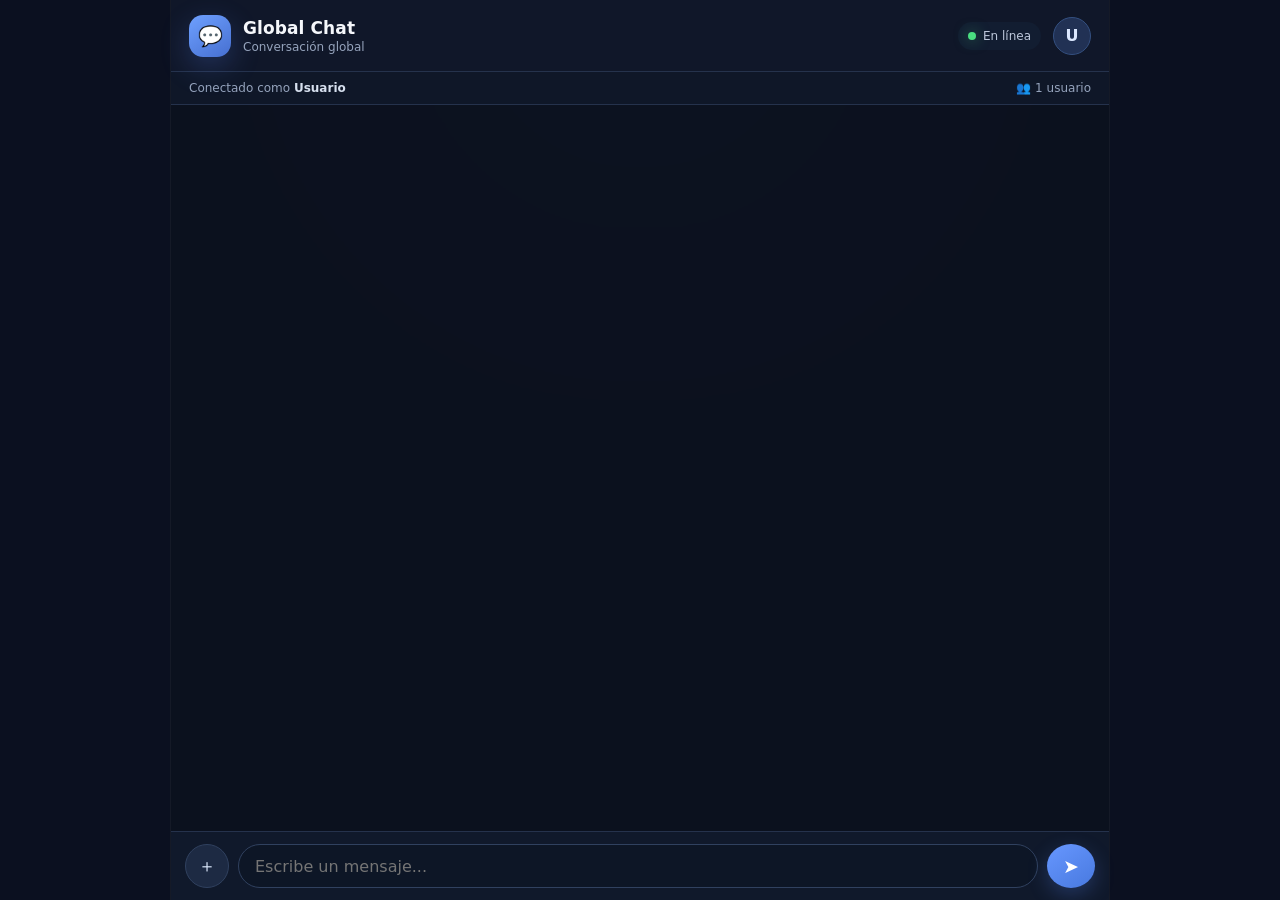
==== commit 1d15bc93: "Update index.html" ====
--- a/index.html
+++ b/index.html
@@ -3,38 +3,1599 @@
 <head>
 <meta charset="utf-8">
 <meta name="viewport" content="width=device-width,initial-scale=1,viewport-fit=cover">
-<title>Chat Global</title>
+<title>Global Chat</title>
 
 <style>
-*{box-sizing:border-box}
-
+:root{
+  --bg:#0b1020;
+  --panel:#11182a;
+  --panel-2:#182238;
+  --panel-3:#0f1728;
+  --line:#25324c;
+  --text:#f5f7fb;
+  --muted:#95a3bc;
+  --accent:#5b8cff;
+  --accent-2:#3e6ed1;
+  --success:#4ade80;
+  --danger:#fb7185;
+  --bubble:#1b2942;
+  --bubble-me:#315fa8;
+}
+
+*{
+  box-sizing:border-box;
+}
+
+html,
 body{
   margin:0;
-  background:#0b1220;
-  color:white;
-  font-family:system-ui,-apple-system,Segoe UI,Roboto,Arial,sans-serif;
+  min-height:100%;
+  background:
+    radial-gradient(circle at top,#17213a 0,#0b1020 42%);
+  color:var(--text);
+  font-family:
+    Inter,
+    ui-sans-serif,
+    system-ui,
+    -apple-system,
+    BlinkMacSystemFont,
+    "Segoe UI",
+    sans-serif;
+}
+
+body{
+  min-height:100vh;
+}
+
+button,
+input{
+  font:inherit;
+}
+
+button{
+  -webkit-tap-highlight-color:transparent;
 }
 
 .app{
-  width:min(900px,100%);
+  width:min(940px,100%);
   min-height:100vh;
   margin:auto;
   display:flex;
   flex-direction:column;
-  background:#101827;
-}
-
-header{
+  background:rgba(12,18,31,.92);
+  backdrop-filter:blur(16px);
+  border-left:1px solid rgba(255,255,255,.04);
+  border-right:1px solid rgba(255,255,255,.04);
+}
+
+/* HEADER */
+
+.header{
+  min-height:72px;
   display:flex;
   align-items:center;
   justify-content:space-between;
-  gap:10px;
-  padding:14px 16px;
-  background:#182235;
-  border-bottom:1px solid #2c3b58;
+  gap:14px;
+  padding:14px 18px;
+  background:rgba(17,24,42,.96);
+  border-bottom:1px solid var(--line);
+  position:sticky;
+  top:0;
+  z-index:20;
+}
+
+.brand{
+  display:flex;
+  align-items:center;
+  gap:12px;
+  min-width:0;
+}
+
+.brandIcon{
+  width:42px;
+  height:42px;
+  border-radius:14px;
+  background:
+    linear-gradient(145deg,#6ea0ff,#466fd0);
+  display:grid;
+  place-items:center;
+  font-size:20px;
+  box-shadow:
+    0 10px 30px rgba(91,140,255,.24);
+}
+
+.brandText{
+  min-width:0;
 }
 
 .title{
+  font-size:17px;
+  font-weight:800;
+  letter-spacing:.1px;
+}
+
+.subtitle{
+  margin-top:2px;
+  color:var(--muted);
+  font-size:12px;
+}
+
+.headerRight{
+  display:flex;
+  align-items:center;
+  gap:12px;
+}
+
+.status{
+  display:flex;
+  align-items:center;
+  gap:7px;
+  padding:7px 10px;
+  border-radius:999px;
+  background:#121d31;
+  color:#bdc8db;
+  font-size:12px;
+  white-space:nowrap;
+}
+
+.statusDot{
+  width:8px;
+  height:8px;
+  border-radius:50%;
+  background:#64748b;
+}
+
+.status.online .statusDot{
+  background:var(--success);
+  box-shadow:0 0 14px rgba(74,222,128,.55);
+}
+
+.avatar{
+  width:38px;
+  height:38px;
+  border-radius:50%;
+  background:#213154;
+  display:grid;
+  place-items:center;
+  font-weight:800;
+  color:#dce8ff;
+  border:1px solid #345081;
+  cursor:pointer;
+  user-select:none;
+}
+
+/* USER BAR */
+
+.userBar{
+  display:flex;
+  align-items:center;
+  justify-content:space-between;
+  gap:12px;
+  padding:9px 18px;
+  background:#0f1728;
+  border-bottom:1px solid var(--line);
+  color:var(--muted);
+  font-size:12px;
+}
+
+.userBar strong{
+  color:#d7e0ef;
+}
+
+.userCount{
+  display:flex;
+  align-items:center;
+  gap:6px;
+}
+
+/* CHAT */
+
+.messages{
+  flex:1;
+  min-height:60vh;
+  overflow-y:auto;
+  padding:18px;
+  scroll-behavior:smooth;
+}
+
+.dayLabel{
+  width:max-content;
+  margin:12px auto;
+  padding:5px 10px;
+  border-radius:999px;
+  background:#121b2c;
+  border:1px solid #202d45;
+  color:#8593aa;
+  font-size:11px;
+}
+
+.messageRow{
+  display:flex;
+  margin:8px 0;
+}
+
+.messageRow.mine{
+  justify-content:flex-end;
+}
+
+.bubble{
+  max-width:min(76%,580px);
+  background:var(--bubble);
+  border:1px solid #2a3c5c;
+  border-radius:16px 16px 16px 5px;
+  padding:10px 12px 8px;
+  box-shadow:0 8px 25px rgba(0,0,0,.08);
+}
+
+.messageRow.mine .bubble{
+  background:var(--bubble-me);
+  border-color:#4875bd;
+  border-radius:16px 16px 5px 16px;
+}
+
+.messageMeta{
+  display:flex;
+  align-items:center;
+  gap:7px;
+  margin-bottom:5px;
+  font-size:11px;
+}
+
+.messageName{
+  color:#9dc0ff;
+  font-weight:750;
+}
+
+.messageRow.mine .messageName{
+  color:#d9e7ff;
+}
+
+.messageTime{
+  color:#98a5b8;
+  font-size:10px;
+}
+
+.messageText{
+  font-size:15px;
+  line-height:1.42;
+  white-space:pre-wrap;
+  word-break:break-word;
+}
+
+.media{
+  display:block;
+  max-width:100%;
+  width:min(430px,100%);
+  margin-top:8px;
+  border-radius:13px;
+  background:#050914;
+  border:1px solid rgba(255,255,255,.08);
+}
+
+video.media{
+  max-height:420px;
+}
+
+.fileMeta{
+  margin-top:6px;
+  color:#a8b4c9;
+  font-size:11px;
+}
+
+.systemMessage{
+  width:max-content;
+  max-width:90%;
+  margin:12px auto;
+  padding:6px 10px;
+  border-radius:999px;
+  background:#111a2b;
+  border:1px solid #202d44;
+  color:#8290a8;
+  font-size:11px;
+  text-align:center;
+}
+
+/* ATTACH PREVIEW */
+
+.preview{
+  display:none;
+  padding:10px 14px;
+  background:#0f1728;
+  border-top:1px solid var(--line);
+}
+
+.preview.show{
+  display:block;
+}
+
+.previewCard{
+  display:flex;
+  align-items:center;
+  gap:12px;
+  background:#151f33;
+  border:1px solid #2b3b58;
+  border-radius:14px;
+  padding:9px;
+}
+
+.previewMedia img,
+.previewMedia video{
+  width:62px;
+  height:62px;
+  object-fit:cover;
+  border-radius:10px;
+  background:#050914;
+}
+
+.previewInfo{
+  flex:1;
+  min-width:0;
+}
+
+.previewName{
+  white-space:nowrap;
+  overflow:hidden;
+  text-overflow:ellipsis;
+  font-size:13px;
+  font-weight:650;
+}
+
+.previewSize{
+  color:var(--muted);
+  font-size:11px;
+  margin-top:4px;
+}
+
+.removeFile{
+  width:34px;
+  height:34px;
+  border:0;
+  border-radius:50%;
+  background:#34202b;
+  color:#ffc3cd;
+  cursor:pointer;
+}
+
+/* COMPOSER */
+
+.composer{
+  display:grid;
+  grid-template-columns:44px 1fr 48px;
+  gap:9px;
+  align-items:center;
+  padding:12px 14px calc(12px + env(safe-area-inset-bottom));
+  background:#10192b;
+  border-top:1px solid var(--line);
+  position:sticky;
+  bottom:0;
+  z-index:18;
+}
+
+.iconButton{
+  width:44px;
+  height:44px;
+  border-radius:50%;
+  border:1px solid #30415f;
+  background:#1d2a43;
+  color:#dbe7fb;
+  cursor:pointer;
+  font-size:18px;
+}
+
+.messageInput{
+  height:44px;
+  border:1px solid #30415f;
+  border-radius:999px;
+  background:#0d1626;
+  color:white;
+  padding:0 16px;
+  outline:none;
+}
+
+.messageInput:focus{
+  border-color:#5477af;
+}
+
+.sendButton{
+  width:48px;
+  height:44px;
+  border:0;
+  border-radius:50%;
+  background:linear-gradient(145deg,#6797ff,#4879df);
+  color:white;
+  font-size:19px;
+  cursor:pointer;
+  box-shadow:0 7px 20px rgba(91,140,255,.25);
+}
+
+#fileInput{
+  display:none;
+}
+
+/* REGISTER */
+
+.overlay{
+  position:fixed;
+  inset:0;
+  z-index:1000;
+  display:none;
+  align-items:center;
+  justify-content:center;
+  padding:20px;
+  background:
+    rgba(5,9,18,.93);
+  backdrop-filter:blur(12px);
+}
+
+.overlay.show{
+  display:flex;
+}
+
+.registerCard{
+  width:min(420px,100%);
+  padding:24px;
+  border-radius:22px;
+  background:
+    linear-gradient(180deg,#172137,#11192a);
+  border:1px solid #2d3d59;
+  box-shadow:0 28px 90px rgba(0,0,0,.45);
+}
+
+.registerLogo{
+  width:58px;
+  height:58px;
+  border-radius:18px;
+  display:grid;
+  place-items:center;
+  margin-bottom:18px;
+  font-size:27px;
+  background:
+    linear-gradient(145deg,#6ea0ff,#466fd0);
+  box-shadow:0 15px 40px rgba(91,140,255,.25);
+}
+
+.registerCard h2{
+  margin:0;
+  font-size:23px;
+}
+
+.registerCard p{
+  margin:8px 0 18px;
+  color:#9ba9c1;
+  font-size:14px;
+  line-height:1.5;
+}
+
+.registerInput{
+  width:100%;
+  height:48px;
+  border:1px solid #344663;
+  border-radius:13px;
+  background:#0d1626;
+  color:white;
+  padding:0 14px;
+  outline:none;
+}
+
+.registerInput:focus{
+  border-color:#6588c2;
+}
+
+.registerButton{
+  width:100%;
+  height:48px;
+  margin-top:12px;
+  border:0;
+  border-radius:13px;
+  background:
+    linear-gradient(145deg,#6797ff,#4879df);
+  color:white;
+  font-weight:800;
+  cursor:pointer;
+}
+
+/* RESPONSIVE */
+
+@media(max-width:600px){
+
+  .app{
+    border:0;
+  }
+
+  .header{
+    padding:12px 14px;
+  }
+
+  .brandIcon{
+    width:39px;
+    height:39px;
+  }
+
+  .status{
+    padding:6px 8px;
+  }
+
+  .bubble{
+    max-width:88%;
+  }
+
+  .messages{
+    padding:14px 10px;
+  }
+}
+</style>
+</head>
+
+<body>
+
+<div id="registerOverlay" class="overlay">
+  <div class="registerCard">
+
+    <div class="registerLogo">
+      💬
+    </div>
+
+    <h2>Elige tu nombre</h2>
+
+    <p>
+      Solo tendrás que hacerlo una vez en este dispositivo.
+      Después entrarás automáticamente al chat.
+    </p>
+
+    <input
+      id="registerName"
+      class="registerInput"
+      maxlength="30"
+      autocomplete="off"
+      placeholder="Ej. Tyler"
+    >
+
+    <button
+      id="registerButton"
+      class="registerButton"
+    >
+      Continuar
+    </button>
+
+  </div>
+</div>
+
+
+<div class="app">
+
+<header class="header">
+
+  <div class="brand">
+
+    <div class="brandIcon">
+      💬
+    </div>
+
+    <div class="brandText">
+      <div class="title">Global Chat</div>
+      <div class="subtitle">
+        Conversación global
+      </div>
+    </div>
+
+  </div>
+
+  <div class="headerRight">
+
+    <div
+      id="status"
+      class="status online"
+    >
+      <span class="statusDot"></span>
+      <span id="statusText">En línea</span>
+    </div>
+
+    <div
+      id="avatar"
+      class="avatar"
+      title="Cambiar nombre"
+    >
+      U
+    </div>
+
+  </div>
+
+</header>
+
+
+<div class="userBar">
+
+  <div>
+    Conectado como
+    <strong id="currentUser">Usuario</strong>
+  </div>
+
+  <div
+    id="users"
+    class="userCount"
+  >
+    👥 1 usuario
+  </div>
+
+</div>
+
+
+<main
+  id="messages"
+  class="messages"
+>
+</main>
+
+
+<div
+  id="preview"
+  class="preview"
+>
+
+  <div class="previewCard">
+
+    <div
+      id="previewMedia"
+      class="previewMedia"
+    ></div>
+
+    <div class="previewInfo">
+
+      <div
+        id="previewName"
+        class="previewName"
+      ></div>
+
+      <div
+        id="previewSize"
+        class="previewSize"
+      ></div>
+
+    </div>
+
+    <button
+      id="cancelFile"
+      class="removeFile"
+    >
+      ✕
+    </button>
+
+  </div>
+
+</div>
+
+
+<div class="composer">
+
+  <button
+    id="attach"
+    class="iconButton"
+    title="Adjuntar archivo"
+  >
+    ＋
+  </button>
+
+  <input
+    id="message"
+    class="messageInput"
+    maxlength="2000"
+    placeholder="Escribe un mensaje..."
+  >
+
+  <button
+    id="send"
+    class="sendButton"
+    title="Enviar"
+  >
+    ➤
+  </button>
+
+</div>
+
+
+<input
+  id="fileInput"
+  type="file"
+  accept="image/*,video/*"
+>
+
+</div>
+
+
+<script type="module">
+
+import {
+  joinRoom
+}
+from "https://esm.run/trystero@0.25.3";
+
+
+// =====================================================
+// CONFIG
+// =====================================================
+
+const GLOBAL_ROOM =
+"TYLERPRO09-GLOBAL-CHAT-PRO-V1";
+
+const APP_ID =
+"tylerpro09-global-chat-pro-v1";
+
+const NAME_KEY =
+"global-chat-user";
+
+const MAX_MESSAGES =
+200;
+
+const MAX_IMAGE =
+10 * 1024 * 1024;
+
+const MAX_VIDEO =
+50 * 1024 * 1024;
+
+const RELAYS = [
+  "wss://relay.damus.io",
+  "wss://relay.nostr.band",
+  "wss://nos.lol",
+  "wss://nostr.wine"
+];
+
+
+// =====================================================
+// ELEMENTS
+// =====================================================
+
+const registerOverlay =
+document.getElementById(
+  "registerOverlay"
+);
+
+const registerName =
+document.getElementById(
+  "registerName"
+);
+
+const registerButton =
+document.getElementById(
+  "registerButton"
+);
+
+const avatar =
+document.getElementById(
+  "avatar"
+);
+
+const currentUser =
+document.getElementById(
+  "currentUser"
+);
+
+const statusElement =
+document.getElementById(
+  "status"
+);
+
+const statusText =
+document.getElementById(
+  "statusText"
+);
+
+const usersElement =
+document.getElementById(
+  "users"
+);
+
+const messagesElement =
+document.getElementById(
+  "messages"
+);
+
+const messageInput =
+document.getElementById(
+  "message"
+);
+
+const sendButton =
+document.getElementById(
+  "send"
+);
+
+const attachButton =
+document.getElementById(
+  "attach"
+);
+
+const fileInput =
+document.getElementById(
+  "fileInput"
+);
+
+const preview =
+document.getElementById(
+  "preview"
+);
+
+const previewMedia =
+document.getElementById(
+  "previewMedia"
+);
+
+const previewName =
+document.getElementById(
+  "previewName"
+);
+
+const previewSize =
+document.getElementById(
+  "previewSize"
+);
+
+const cancelFile =
+document.getElementById(
+  "cancelFile"
+);
+
+
+// =====================================================
+// STATE
+// =====================================================
+
+let myName =
+localStorage.getItem(
+  NAME_KEY
+);
+
+let room = null;
+
+let chatAction = null;
+
+let nameAction = null;
+
+let historyAction = null;
+
+let fileAction = null;
+
+let selectedFile = null;
+
+const peerNames =
+new Map();
+
+const knownMessageIds =
+new Set();
+
+
+// =====================================================
+// HELPERS
+// =====================================================
+
+function makeId(){
+
+  return crypto.randomUUID
+    ? crypto.randomUUID()
+    : (
+        Date.now()
+        +
+        "-"
+        +
+        Math.random()
+        .toString(36)
+        .slice(2)
+      );
+
+}
+
+
+function now(){
+
+  return Date.now();
+
+}
+
+
+function formatTime(timestamp){
+
+  return new Date(
+    timestamp
+  ).toLocaleTimeString(
+    [],
+    {
+      hour:"2-digit",
+      minute:"2-digit"
+    }
+  );
+
+}
+
+
+function formatSize(bytes){
+
+  if(bytes < 1024){
+
+    return bytes + " B";
+
+  }
+
+  if(bytes < 1024 * 1024){
+
+    return (
+      bytes / 1024
+    ).toFixed(1)
+    + " KB";
+
+  }
+
+  return (
+    bytes / 1024 / 1024
+  ).toFixed(1)
+  + " MB";
+
+}
+
+
+function setUserInterface(){
+
+  const name =
+  myName || "Usuario";
+
+  currentUser.textContent =
+  name;
+
+  avatar.textContent =
+  name
+  .charAt(0)
+  .toUpperCase();
+
+}
+
+
+function setOnline(){
+
+  statusElement.classList.add(
+    "online"
+  );
+
+  statusText.textContent =
+  "En línea";
+
+}
+
+
+function scrollBottom(){
+
+  requestAnimationFrame(
+    ()=>{
+
+      messagesElement.scrollTop =
+      messagesElement.scrollHeight;
+
+    }
+  );
+
+}
+
+
+// =====================================================
+// INDEXED DB
+// =====================================================
+
+const DB_NAME =
+"global-chat-professional";
+
+const DB_VERSION =
+1;
+
+const STORE =
+"messages";
+
+
+function openDB(){
+
+  return new Promise(
+    (resolve,reject)=>{
+
+      const request =
+      indexedDB.open(
+        DB_NAME,
+        DB_VERSION
+      );
+
+
+      request.onupgradeneeded =
+      ()=>{
+
+        const db =
+        request.result;
+
+
+        if(
+          !db.objectStoreNames.contains(
+            STORE
+          )
+        ){
+
+          const store =
+          db.createObjectStore(
+            STORE,
+            {
+              keyPath:"id"
+            }
+          );
+
+
+          store.createIndex(
+            "timestamp",
+            "timestamp"
+          );
+
+        }
+
+      };
+
+
+      request.onsuccess =
+      ()=>resolve(
+        request.result
+      );
+
+
+      request.onerror =
+      ()=>reject(
+        request.error
+      );
+
+    }
+  );
+
+}
+
+
+async function getAllRecords(){
+
+  const db =
+  await openDB();
+
+
+  const records =
+  await new Promise(
+    (resolve,reject)=>{
+
+      const tx =
+      db.transaction(
+        STORE,
+        "readonly"
+      );
+
+
+      const request =
+      tx
+      .objectStore(
+        STORE
+      )
+      .getAll();
+
+
+      request.onsuccess =
+      ()=>resolve(
+        request.result
+      );
+
+
+      request.onerror =
+      ()=>reject(
+        request.error
+      );
+
+    }
+  );
+
+
+  db.close();
+
+
+  records.sort(
+    (a,b)=>
+      a.timestamp
+      -
+      b.timestamp
+  );
+
+
+  return records;
+
+}
+
+
+async function getHistory(){
+
+  const records =
+  await getAllRecords();
+
+
+  return records.slice(
+    -MAX_MESSAGES
+  );
+
+}
+
+
+async function saveRecord(record){
+
+  const db =
+  await openDB();
+
+
+  await new Promise(
+    (resolve,reject)=>{
+
+      const tx =
+      db.transaction(
+        STORE,
+        "readwrite"
+      );
+
+
+      tx.objectStore(
+        STORE
+      ).put(
+        record
+      );
+
+
+      tx.oncomplete =
+      resolve;
+
+
+      tx.onerror =
+      ()=>reject(
+        tx.error
+      );
+
+    }
+  );
+
+
+  db.close();
+
+
+  await trimMessages();
+
+}
+
+
+async function trimMessages(){
+
+  const records =
+  await getAllRecords();
+
+
+  if(
+    records.length <= MAX_MESSAGES
+  ){
+
+    return;
+
+  }
+
+
+  const old =
+  records.slice(
+    0,
+    records.length - MAX_MESSAGES
+  );
+
+
+  const db =
+  await openDB();
+
+
+  await new Promise(
+    (resolve,reject)=>{
+
+      const tx =
+      db.transaction(
+        STORE,
+        "readwrite"
+      );
+
+
+      const store =
+      tx.objectStore(
+        STORE
+      );
+
+
+      old.forEach(
+        record=>
+          store.delete(
+            record.id
+          )
+      );
+
+
+      tx.oncomplete =
+      resolve;
+
+
+      tx.onerror =
+      ()=>reject(
+        tx.error
+      );
+
+    }
+  );
+
+
+  db.close();
+
+}
+
+
+// =====================================================
+// RENDER
+// =====================================================
+
+function renderMessage(
+  record,
+  mine = false
+){
+
+  if(
+    document.querySelector(
+      `[data-message-id="${record.id}"]`
+    )
+  ){
+
+    return;
+
+  }
+
+
+  const row =
+  document.createElement(
+    "div"
+  );
+
+
+  row.className =
+  "messageRow";
+
+
+  if(mine){
+
+    row.classList.add(
+      "mine"
+    );
+
+  }
+
+
+  row.dataset.messageId =
+  record.id;
+
+
+  const bubble =
+  document.createElement(
+    "div"
+  );
+
+
+  bubble.className =
+  "bubble";
+
+
+  const meta =
+  document.createElement(
+    "div"
+  );
+
+
+  meta.className =
+  "messageMeta";
+
+
+  const name =
+  document.createElement(
+    "span"
+  );
+
+
+  name.className =
+  "messageName";
+
+
+  name.textContent =
+  record.username
+  ||
+  "Usuario";
+
+
+  const time =
+  document.createElement(
+    "span"
+  );
+
+
+  time.className =
+  "messageTime";
+
+
+  time.textContent =
+  formatTime(
+    record.timestamp
+  );
+
+
+  meta.append(
+    name,
+    time
+  );
+
+
+  bubble.appendChild(
+    meta
+  );
+
+
+  if(
+    record.type === "text"
+  ){
+
+    const body =
+    document.createElement(
+      "div"
+    );
+
+
+    body.className =
+    "messageText";
+
+
+    body.textContent =
+    record.text
+    ||
+    "";
+
+
+    bubble.appendChild(
+      body
+    );
+
+  }
+
+
+  if(
+    record.type === "image"
+  ){
+
+    if(record.blob){
+
+      const img =
+      document.createElement(
+        "img"
+      );
+
+
+      img.className =
+      "media";
+
+
+      img.loading =
+      "lazy";
+
+
+      img.src =
+      URL.createObjectURL(
+        record.blob
+      );
+
+
+      bubble.appendChild(
+        img
+      );
+
+    }
+
+
+    const metaFile =
+    document.createElement(
+      "div"
+    );
+
+
+    metaFile.className =
+    "fileMeta";
+
+
+    metaFile.textContent =
+    record.filename
+    ||
+    "Imagen";
+
+
+    bubble.appendChild(
+      metaFile
+    );
+
+  }
+
+
+  if(
+    record.type === "video"
+  ){
+
+    if(record.blob){
+
+      const video =
+      document.createElement(
+        "video"
+      );
+
+
+      video.className =
+      "media";
+
+
+      video.controls =
+      true;
+
+
+      video.preload =
+      "metadata";
+
+
+      video.src =
+      URL.createObjectURL(
+        record.blob
+      );
+
+
+      bubble.appendChild(
+        video
+      );
+
+    }
+
+
+    const metaFile =
+    document.createElement(
+      "div"
+    );
+
+
+    metaFile.className =
+    "fileMeta";
+
+
+    metaFile.textContent =
+    record.filename
+    ||
+    "Video";
+
+
+    bubble.appendChild(
+      metaFile
+    );
+
+  }
+
+
+  row.appendChild(
+    bubble
+  );
+
+
+  messagesElement.appendChild(
+    row
+  );
+
+
+  scrollBottom();
+
+}
+
+
+async function addRecord(
+  record,
+  mine = false
+){
+
+  if(
+    knownMessageIds.has(
+      record.id
+    )
+  ){
+
+    return;
+
+  }
+
+
+  knownMessageIds.add(
+    record.id
+  );
+
+
+  await saveRecord(
+    record
+  );
+
+
+  renderMessage(
+    record,
+    mine
+  );
+
+}
+
+
+async function loadHistory(){
+
+  messagesElement.innerHTML =
+  "";
+
+
+  const history =
+  await getHistory();
+
+
+  for(
+    const record
+    of history
+  ){
+
+    knownMessageIds.add(
+      record.id
+    );
+
+
+    renderMessage(
+      record,
+      record.username === myName
+    );
+
+  }
+
+
+  if(
+    history.length === 0
+  ){
+
+    const empty =
+    document.createElement(
+      "div"
+    );
+
+
+    empty.className =
+    "systemMessage";
+
+
+    empty.textContent =
+    "No hay mensajes todavía";
+
+
+    messagesElement.appendChild(
+      empty
+    );
+
+  }
+
+}
+
+
+// =====================================================
+// USERS
+// =====================================================
+
+function updateUsers(){
+
+  let total =
+  1;
+
+
+  if(room){
+
+    total +=
+    Object.ke.title{
   font-size:20px;
   font-weight:800;
 }
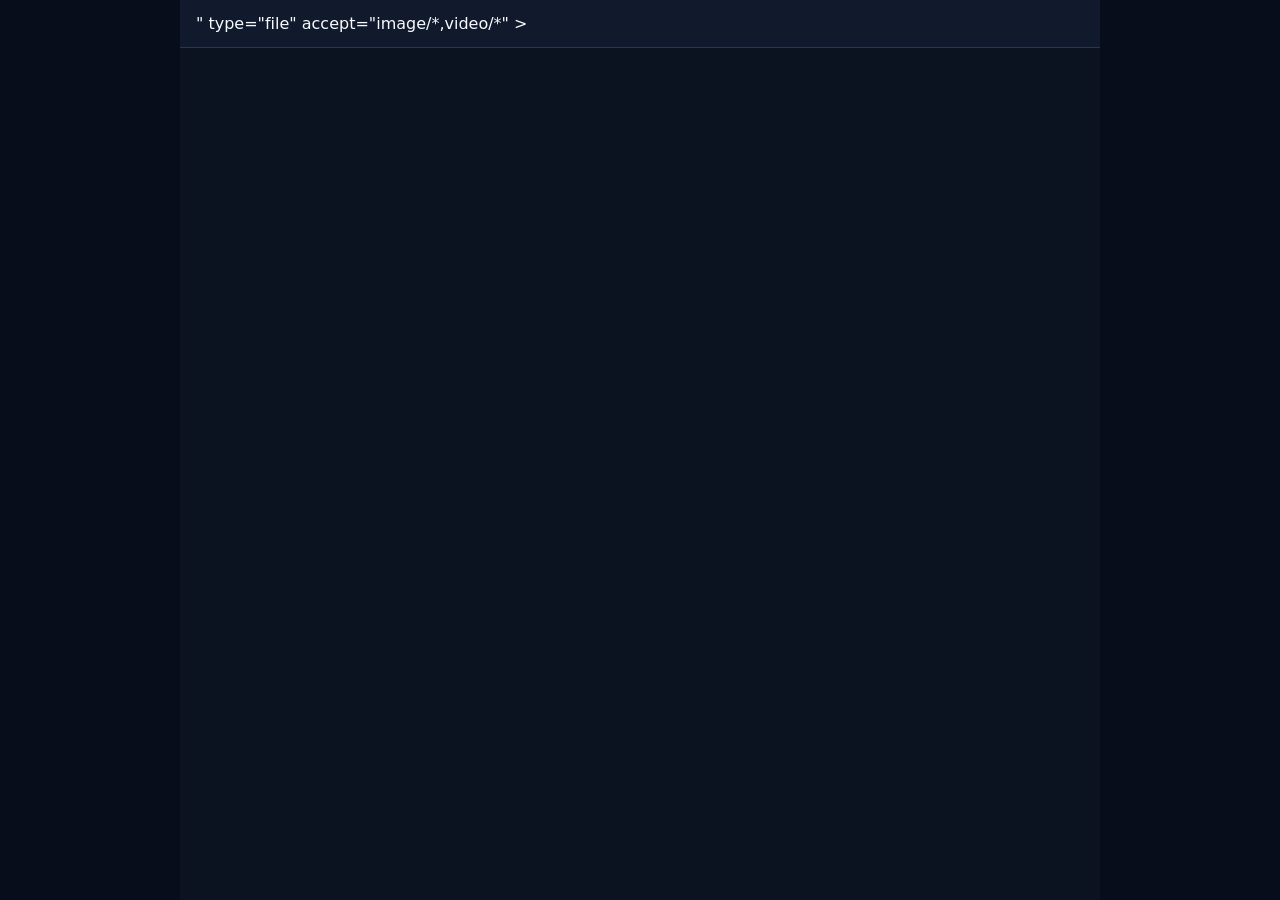
==== commit 4b7e7a6a: "Update index.html" ====
--- a/index.html
+++ b/index.html
@@ -7,19 +7,19 @@
 
 <style>
 :root{
-  --bg:#0b1020;
-  --panel:#11182a;
-  --panel-2:#182238;
-  --panel-3:#0f1728;
-  --line:#25324c;
-  --text:#f5f7fb;
-  --muted:#95a3bc;
+  --bg:#070d1a;
+  --app:#0b1220;
+  --header:#111a2c;
+  --bar:#0f1728;
+  --line:#263653;
+  --text:#f8fafc;
+  --muted:#94a3b8;
   --accent:#5b8cff;
-  --accent-2:#3e6ed1;
-  --success:#4ade80;
+  --accent2:#3f6fd3;
+  --green:#4ade80;
+  --bubble:#17243d;
+  --bubbleMe:#315fa8;
   --danger:#fb7185;
-  --bubble:#1b2942;
-  --bubble-me:#315fa8;
 }
 
 *{
@@ -29,22 +29,15 @@
 html,
 body{
   margin:0;
-  min-height:100%;
-  background:
-    radial-gradient(circle at top,#17213a 0,#0b1020 42%);
+  width:100%;
+  height:100%;
+  background:var(--bg);
   color:var(--text);
-  font-family:
-    Inter,
-    ui-sans-serif,
-    system-ui,
-    -apple-system,
-    BlinkMacSystemFont,
-    "Segoe UI",
-    sans-serif;
+  font-family:system-ui,-apple-system,BlinkMacSystemFont,"Segoe UI",Roboto,Arial,sans-serif;
 }
 
 body{
-  min-height:100vh;
+  overflow:hidden;
 }
 
 button,
@@ -52,89 +45,71 @@
   font:inherit;
 }
 
-button{
-  -webkit-tap-highlight-color:transparent;
-}
-
 .app{
-  width:min(940px,100%);
+  width:100%;
+  max-width:920px;
+  height:100dvh;
   min-height:100vh;
-  margin:auto;
+  margin:0 auto;
   display:flex;
   flex-direction:column;
-  background:rgba(12,18,31,.92);
-  backdrop-filter:blur(16px);
-  border-left:1px solid rgba(255,255,255,.04);
-  border-right:1px solid rgba(255,255,255,.04);
+  background:var(--app);
+  overflow:hidden;
 }
 
 /* HEADER */
 
 .header{
-  min-height:72px;
+  flex:0 0 auto;
   display:flex;
   align-items:center;
   justify-content:space-between;
-  gap:14px;
-  padding:14px 18px;
-  background:rgba(17,24,42,.96);
+  gap:12px;
+  padding:14px 16px;
+  padding-top:calc(14px + env(safe-area-inset-top));
+  background:var(--header);
   border-bottom:1px solid var(--line);
-  position:sticky;
-  top:0;
-  z-index:20;
-}
-
-.brand{
+}
+
+.left{
   display:flex;
   align-items:center;
   gap:12px;
   min-width:0;
 }
 
-.brandIcon{
-  width:42px;
-  height:42px;
-  border-radius:14px;
-  background:
-    linear-gradient(145deg,#6ea0ff,#466fd0);
+.logo{
+  width:48px;
+  height:48px;
+  border-radius:16px;
   display:grid;
   place-items:center;
-  font-size:20px;
-  box-shadow:
-    0 10px 30px rgba(91,140,255,.24);
-}
-
-.brandText{
+  background:linear-gradient(145deg,#7aa5ff,#486edb);
+  box-shadow:0 12px 35px rgba(91,140,255,.28);
+  font-size:25px;
+  flex:0 0 auto;
+}
+
+.info{
   min-width:0;
 }
 
 .title{
-  font-size:17px;
-  font-weight:800;
-  letter-spacing:.1px;
-}
-
-.subtitle{
-  margin-top:2px;
-  color:var(--muted);
-  font-size:12px;
-}
-
-.headerRight{
+  font-size:21px;
+  font-weight:900;
+  line-height:1.1;
+  white-space:nowrap;
+  overflow:hidden;
+  text-overflow:ellipsis;
+}
+
+.subline{
+  margin-top:5px;
   display:flex;
   align-items:center;
-  gap:12px;
-}
-
-.status{
-  display:flex;
-  align-items:center;
-  gap:7px;
-  padding:7px 10px;
-  border-radius:999px;
-  background:#121d31;
-  color:#bdc8db;
-  font-size:12px;
+  gap:8px;
+  color:var(--muted);
+  font-size:13px;
   white-space:nowrap;
 }
 
@@ -142,120 +117,125 @@
   width:8px;
   height:8px;
   border-radius:50%;
-  background:#64748b;
-}
-
-.status.online .statusDot{
-  background:var(--success);
+  background:var(--green);
   box-shadow:0 0 14px rgba(74,222,128,.55);
 }
 
 .avatar{
-  width:38px;
-  height:38px;
+  width:48px;
+  height:48px;
   border-radius:50%;
-  background:#213154;
   display:grid;
   place-items:center;
-  font-weight:800;
-  color:#dce8ff;
-  border:1px solid #345081;
+  background:#1d2d50;
+  border:1px solid #375287;
+  color:#dbeafe;
+  font-weight:900;
+  font-size:18px;
+  flex:0 0 auto;
   cursor:pointer;
   user-select:none;
 }
 
-/* USER BAR */
-
-.userBar{
-  display:flex;
-  align-items:center;
-  justify-content:space-between;
-  gap:12px;
-  padding:9px 18px;
-  background:#0f1728;
+/* USERS */
+
+.users{
+  flex:0 0 auto;
+  padding:9px 16px;
+  background:var(--bar);
   border-bottom:1px solid var(--line);
   color:var(--muted);
+  font-size:13px;
+  display:flex;
+  justify-content:space-between;
+  gap:10px;
+}
+
+.users strong{
+  color:#dbeafe;
+}
+
+/* MESSAGES */
+
+.messages{
+  flex:1 1 auto;
+  overflow-y:auto;
+  overflow-x:hidden;
+  padding:14px 12px 18px;
+  scroll-behavior:smooth;
+}
+
+.empty{
+  height:100%;
+  min-height:300px;
+  display:grid;
+  place-items:center;
+  color:#64748b;
+  text-align:center;
+  padding:30px;
+  font-size:14px;
+}
+
+.system{
+  width:max-content;
+  max-width:88%;
+  margin:12px auto;
+  padding:7px 11px;
+  border-radius:999px;
+  background:#111a2b;
+  border:1px solid #22314b;
+  color:#8fa0ba;
   font-size:12px;
-}
-
-.userBar strong{
-  color:#d7e0ef;
-}
-
-.userCount{
-  display:flex;
-  align-items:center;
-  gap:6px;
-}
-
-/* CHAT */
-
-.messages{
-  flex:1;
-  min-height:60vh;
-  overflow-y:auto;
-  padding:18px;
-  scroll-behavior:smooth;
-}
-
-.dayLabel{
-  width:max-content;
-  margin:12px auto;
-  padding:5px 10px;
-  border-radius:999px;
-  background:#121b2c;
-  border:1px solid #202d45;
-  color:#8593aa;
-  font-size:11px;
-}
-
-.messageRow{
+  text-align:center;
+}
+
+.row{
   display:flex;
   margin:8px 0;
 }
 
-.messageRow.mine{
+.row.mine{
   justify-content:flex-end;
 }
 
 .bubble{
-  max-width:min(76%,580px);
+  max-width:min(82%,560px);
   background:var(--bubble);
-  border:1px solid #2a3c5c;
-  border-radius:16px 16px 16px 5px;
+  border:1px solid #2a3b5b;
+  border-radius:17px 17px 17px 5px;
   padding:10px 12px 8px;
-  box-shadow:0 8px 25px rgba(0,0,0,.08);
-}
-
-.messageRow.mine .bubble{
-  background:var(--bubble-me);
-  border-color:#4875bd;
-  border-radius:16px 16px 5px 16px;
-}
-
-.messageMeta{
+  box-shadow:0 8px 28px rgba(0,0,0,.12);
+}
+
+.row.mine .bubble{
+  background:var(--bubbleMe);
+  border-color:#4774bd;
+  border-radius:17px 17px 5px 17px;
+}
+
+.meta{
   display:flex;
   align-items:center;
   gap:7px;
   margin-bottom:5px;
-  font-size:11px;
-}
-
-.messageName{
-  color:#9dc0ff;
-  font-weight:750;
-}
-
-.messageRow.mine .messageName{
-  color:#d9e7ff;
-}
-
-.messageTime{
-  color:#98a5b8;
+}
+
+.name{
+  color:#9cc0ff;
+  font-size:12px;
+  font-weight:800;
+}
+
+.row.mine .name{
+  color:#e0ecff;
+}
+
+.time{
+  color:#a5b4c8;
   font-size:10px;
 }
 
-.messageText{
+.text{
   font-size:15px;
   line-height:1.42;
   white-space:pre-wrap;
@@ -264,10 +244,10 @@
 
 .media{
   display:block;
+  width:min(430px,100%);
   max-width:100%;
-  width:min(430px,100%);
   margin-top:8px;
-  border-radius:13px;
+  border-radius:14px;
   background:#050914;
   border:1px solid rgba(255,255,255,.08);
 }
@@ -276,30 +256,20 @@
   max-height:420px;
 }
 
-.fileMeta{
+.fileName{
   margin-top:6px;
-  color:#a8b4c9;
   font-size:11px;
-}
-
-.systemMessage{
-  width:max-content;
-  max-width:90%;
-  margin:12px auto;
-  padding:6px 10px;
-  border-radius:999px;
-  background:#111a2b;
-  border:1px solid #202d44;
-  color:#8290a8;
-  font-size:11px;
-  text-align:center;
-}
-
-/* ATTACH PREVIEW */
+  color:#cbd5e1;
+  opacity:.85;
+  word-break:break-word;
+}
+
+/* PREVIEW */
 
 .preview{
+  flex:0 0 auto;
   display:none;
-  padding:10px 14px;
+  padding:10px 12px;
   background:#0f1728;
   border-top:1px solid var(--line);
 }
@@ -311,11 +281,11 @@
 .previewCard{
   display:flex;
   align-items:center;
-  gap:12px;
+  gap:10px;
+  padding:9px;
+  border-radius:15px;
   background:#151f33;
   border:1px solid #2b3b58;
-  border-radius:14px;
-  padding:9px;
 }
 
 .previewMedia img,
@@ -323,13 +293,13 @@
   width:62px;
   height:62px;
   object-fit:cover;
-  border-radius:10px;
+  border-radius:11px;
   background:#050914;
 }
 
 .previewInfo{
+  min-width:0;
   flex:1;
-  min-width:0;
 }
 
 .previewName{
@@ -337,75 +307,76 @@
   overflow:hidden;
   text-overflow:ellipsis;
   font-size:13px;
-  font-weight:650;
+  font-weight:700;
 }
 
 .previewSize{
+  margin-top:4px;
   color:var(--muted);
   font-size:11px;
-  margin-top:4px;
 }
 
 .removeFile{
-  width:34px;
-  height:34px;
+  width:36px;
+  height:36px;
   border:0;
   border-radius:50%;
-  background:#34202b;
-  color:#ffc3cd;
+  background:#3a202b;
+  color:#ffc2cd;
   cursor:pointer;
 }
 
 /* COMPOSER */
 
 .composer{
+  flex:0 0 auto;
   display:grid;
-  grid-template-columns:44px 1fr 48px;
+  grid-template-columns:46px 1fr 50px;
   gap:9px;
   align-items:center;
-  padding:12px 14px calc(12px + env(safe-area-inset-bottom));
+  padding:12px;
+  padding-bottom:calc(12px + env(safe-area-inset-bottom));
   background:#10192b;
   border-top:1px solid var(--line);
-  position:sticky;
-  bottom:0;
-  z-index:18;
-}
-
-.iconButton{
-  width:44px;
-  height:44px;
+}
+
+.iconBtn{
+  width:46px;
+  height:46px;
   border-radius:50%;
   border:1px solid #30415f;
   background:#1d2a43;
-  color:#dbe7fb;
+  color:#e2e8f0;
+  font-size:24px;
+  line-height:1;
   cursor:pointer;
-  font-size:18px;
-}
-
-.messageInput{
-  height:44px;
-  border:1px solid #30415f;
+}
+
+.input{
+  width:100%;
+  height:46px;
   border-radius:999px;
+  border:1px solid #33445f;
   background:#0d1626;
   color:white;
-  padding:0 16px;
   outline:none;
-}
-
-.messageInput:focus{
-  border-color:#5477af;
-}
-
-.sendButton{
-  width:48px;
-  height:44px;
+  padding:0 17px;
+}
+
+.input:focus{
+  border-color:#587bb6;
+}
+
+.send{
+  width:50px;
+  height:46px;
   border:0;
   border-radius:50%;
-  background:linear-gradient(145deg,#6797ff,#4879df);
+  background:linear-gradient(145deg,#6b9cff,#4977dc);
   color:white;
-  font-size:19px;
+  font-size:20px;
   cursor:pointer;
-  box-shadow:0 7px 20px rgba(91,140,255,.25);
+  box-shadow:0 8px 25px rgba(91,140,255,.25);
 }
 
 #fileInput{
@@ -417,110 +388,148 @@
 .overlay{
   position:fixed;
   inset:0;
-  z-index:1000;
+  z-index:9999;
   display:none;
   align-items:center;
   justify-content:center;
-  padding:20px;
-  background:
-    rgba(5,9,18,.93);
-  backdrop-filter:blur(12px);
+  padding:22px;
+  background:rgba(5,9,18,.94);
+  backdrop-filter:blur(14px);
 }
 
 .overlay.show{
   display:flex;
 }
 
-.registerCard{
-  width:min(420px,100%);
+.card{
+  width:min(430px,100%);
   padding:24px;
-  border-radius:22px;
-  background:
-    linear-gradient(180deg,#172137,#11192a);
-  border:1px solid #2d3d59;
-  box-shadow:0 28px 90px rgba(0,0,0,.45);
-}
-
-.registerLogo{
-  width:58px;
-  height:58px;
-  border-radius:18px;
+  border-radius:24px;
+  background:linear-gradient(180deg,#172137,#11192a);
+  border:1px solid #31425f;
+  box-shadow:0 28px 90px rgba(0,0,0,.5);
+}
+
+.cardLogo{
+  width:62px;
+  height:62px;
+  border-radius:20px;
   display:grid;
   place-items:center;
   margin-bottom:18px;
-  font-size:27px;
-  background:
-    linear-gradient(145deg,#6ea0ff,#466fd0);
-  box-shadow:0 15px 40px rgba(91,140,255,.25);
-}
-
-.registerCard h2{
+  background:linear-gradient(145deg,#7aa5ff,#486edb);
+  font-size:30px;
+  box-shadow:0 15px 42px rgba(91,140,255,.25);
+}
+
+.card h2{
   margin:0;
-  font-size:23px;
-}
-
-.registerCard p{
-  margin:8px 0 18px;
-  color:#9ba9c1;
+  font-size:24px;
+}
+
+.card p{
+  color:#9fb0c8;
   font-size:14px;
   line-height:1.5;
+  margin:9px 0 18px;
 }
 
 .registerInput{
   width:100%;
-  height:48px;
-  border:1px solid #344663;
-  border-radius:13px;
+  height:50px;
+  border-radius:14px;
+  border:1px solid #354864;
   background:#0d1626;
   color:white;
-  padding:0 14px;
   outline:none;
-}
-
-.registerInput:focus{
-  border-color:#6588c2;
+  padding:0 15px;
 }
 
 .registerButton{
   width:100%;
-  height:48px;
+  height:50px;
   margin-top:12px;
   border:0;
-  border-radius:13px;
-  background:
-    linear-gradient(145deg,#6797ff,#4879df);
+  border-radius:14px;
+  background:linear-gradient(145deg,#6b9cff,#4977dc);
   color:white;
-  font-weight:800;
+  font-weight:900;
   cursor:pointer;
 }
 
-/* RESPONSIVE */
+.small{
+  margin-top:12px;
+  color:#75849b;
+  font-size:12px;
+  text-align:center;
+}
+
+/* MOBILE */
 
 @media(max-width:600px){
-
-  .app{
-    border:0;
-  }
-
   .header{
-    padding:12px 14px;
-  }
-
-  .brandIcon{
-    width:39px;
-    height:39px;
-  }
-
-  .status{
-    padding:6px 8px;
+    padding-left:24px;
+    padding-right:24px;
+  }
+
+  .logo{
+    width:70px;
+    height:70px;
+    border-radius:22px;
+    font-size:34px;
+  }
+
+  .title{
+    font-size:28px;
+  }
+
+  .subline{
+    font-size:20px;
+  }
+
+  .avatar{
+    width:68px;
+    height:68px;
+    font-size:25px;
+  }
+
+  .users{
+    padding-left:32px;
+    padding-right:32px;
+    font-size:21px;
+  }
+
+  .messages{
+    padding:12px 10px 16px;
   }
 
   .bubble{
-    max-width:88%;
-  }
-
-  .messages{
-    padding:14px 10px;
+    max-width:90%;
+  }
+
+  .composer{
+    grid-template-columns:80px 1fr 86px;
+    gap:14px;
+    padding:20px 24px;
+    padding-bottom:calc(20px + env(safe-area-inset-bottom));
+  }
+
+  .iconBtn{
+    width:80px;
+    height:80px;
+    font-size:42px;
+  }
+
+  .input{
+    height:80px;
+    font-size:24px;
+    padding:0 26px;
+  }
+
+  .send{
+    width:86px;
+    height:80px;
+    font-size:33px;
   }
 }
 </style>
@@ -529,17 +538,11 @@
 <body>
 
 <div id="registerOverlay" class="overlay">
-  <div class="registerCard">
-
-    <div class="registerLogo">
-      💬
-    </div>
-
+  <div class="card">
+    <div class="cardLogo">💬</div>
     <h2>Elige tu nombre</h2>
-
     <p>
-      Solo tendrás que hacerlo una vez en este dispositivo.
-      Después entrarás automáticamente al chat.
+      Se guardará solo en este dispositivo. La próxima vez entrarás automáticamente.
     </p>
 
     <input
@@ -547,154 +550,24 @@
       class="registerInput"
       maxlength="30"
       autocomplete="off"
-      placeholder="Ej. Tyler"
+      placeholder="Tu nombre"
     >
 
-    <button
-      id="registerButton"
-      class="registerButton"
-    >
-      Continuar
+    <button id="registerButton" class="registerButton">
+      Entrar
     </button>
 
+    <div class="small">
+      No necesitas correo ni contraseña.
+    </div>
   </div>
 </div>
 
-
 <div class="app">
 
-<header class="header">
-
-  <div class="brand">
-
-    <div class="brandIcon">
-      💬
-    </div>
-
-    <div class="brandText">
-      <div class="title">Global Chat</div>
-      <div class="subtitle">
-        Conversación global
-      </div>
-    </div>
-
-  </div>
-
-  <div class="headerRight">
-
-    <div
-      id="status"
-      class="status online"
-    >
-      <span class="statusDot"></span>
-      <span id="statusText">En línea</span>
-    </div>
-
-    <div
-      id="avatar"
-      class="avatar"
-      title="Cambiar nombre"
-    >
-      U
-    </div>
-
-  </div>
-
-</header>
-
-
-<div class="userBar">
-
-  <div>
-    Conectado como
-    <strong id="currentUser">Usuario</strong>
-  </div>
-
-  <div
-    id="users"
-    class="userCount"
-  >
-    👥 1 usuario
-  </div>
-
-</div>
-
-
-<main
-  id="messages"
-  class="messages"
->
-</main>
-
-
-<div
-  id="preview"
-  class="preview"
->
-
-  <div class="previewCard">
-
-    <div
-      id="previewMedia"
-      class="previewMedia"
-    ></div>
-
-    <div class="previewInfo">
-
-      <div
-        id="previewName"
-        class="previewName"
-      ></div>
-
-      <div
-        id="previewSize"
-        class="previewSize"
-      ></div>
-
-    </div>
-
-    <button
-      id="cancelFile"
-      class="removeFile"
-    >
-      ✕
-    </button>
-
-  </div>
-
-</div>
-
-
-<div class="composer">
-
-  <button
-    id="attach"
-    class="iconButton"
-    title="Adjuntar archivo"
-  >
-    ＋
-  </button>
-
-  <input
-    id="message"
-    class="messageInput"
-    maxlength="2000"
-    placeholder="Escribe un mensaje..."
-  >
-
-  <button
-    id="send"
-    class="sendButton"
-    title="Enviar"
-  >
-    ➤
-  </button>
-
-</div>
-
-
-<input
-  id="fileInput"
+  <header class="header">
+    <div class="left">
+     "
   type="file"
   accept="image/*,video/*"
 >
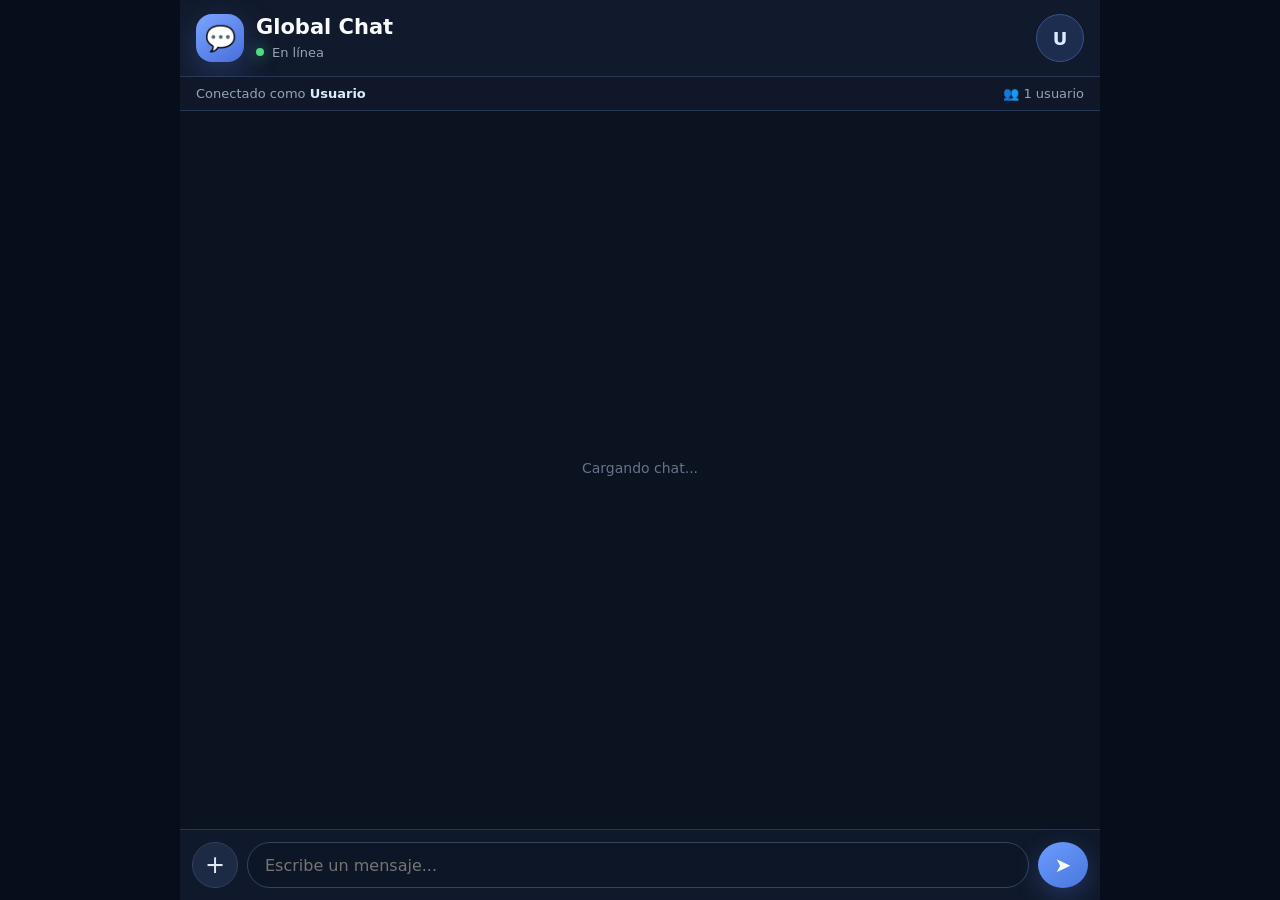
==== commit b2aea08a: "Update index.html" ====
--- a/index.html
+++ b/index.html
@@ -15,11 +15,9 @@
   --text:#f8fafc;
   --muted:#94a3b8;
   --accent:#5b8cff;
-  --accent2:#3f6fd3;
   --green:#4ade80;
   --bubble:#17243d;
   --bubbleMe:#315fa8;
-  --danger:#fb7185;
 }
 
 *{
@@ -56,8 +54,6 @@
   background:var(--app);
   overflow:hidden;
 }
-
-/* HEADER */
 
 .header{
   flex:0 0 auto;
@@ -137,8 +133,6 @@
   user-select:none;
 }
 
-/* USERS */
-
 .users{
   flex:0 0 auto;
   padding:9px 16px;
@@ -154,8 +148,6 @@
 .users strong{
   color:#dbeafe;
 }
-
-/* MESSAGES */
 
 .messages{
   flex:1 1 auto;
@@ -264,8 +256,6 @@
   word-break:break-word;
 }
 
-/* PREVIEW */
-
 .preview{
   flex:0 0 auto;
   display:none;
@@ -325,8 +315,6 @@
   color:#ffc2cd;
   cursor:pointer;
 }
-
-/* COMPOSER */
 
 .composer{
   flex:0 0 auto;
@@ -380,10 +368,8 @@
 }
 
 #fileInput{
-  display:none;
-}
-
-/* REGISTER */
+  display:none !important;
+}
 
 .overlay{
   position:fixed;
@@ -464,8 +450,6 @@
   text-align:center;
 }
 
-/* MOBILE */
-
 @media(max-width:600px){
   .header{
     padding-left:24px;
@@ -473,34 +457,30 @@
   }
 
   .logo{
-    width:70px;
-    height:70px;
+    width:64px;
+    height:64px;
     border-radius:22px;
-    font-size:34px;
+    font-size:32px;
   }
 
   .title{
-    font-size:28px;
+    font-size:27px;
   }
 
   .subline{
-    font-size:20px;
+    font-size:18px;
   }
 
   .avatar{
-    width:68px;
-    height:68px;
-    font-size:25px;
+    width:64px;
+    height:64px;
+    font-size:24px;
   }
 
   .users{
-    padding-left:32px;
-    padding-right:32px;
-    font-size:21px;
-  }
-
-  .messages{
-    padding:12px 10px 16px;
+    padding-left:28px;
+    padding-right:28px;
+    font-size:19px;
   }
 
   .bubble{
@@ -508,28 +488,28 @@
   }
 
   .composer{
-    grid-template-columns:80px 1fr 86px;
-    gap:14px;
-    padding:20px 24px;
-    padding-bottom:calc(20px + env(safe-area-inset-bottom));
+    grid-template-columns:72px 1fr 78px;
+    gap:12px;
+    padding:18px 22px;
+    padding-bottom:calc(18px + env(safe-area-inset-bottom));
   }
 
   .iconBtn{
-    width:80px;
-    height:80px;
-    font-size:42px;
+    width:72px;
+    height:72px;
+    font-size:38px;
   }
 
   .input{
-    height:80px;
-    font-size:24px;
-    padding:0 26px;
+    height:72px;
+    font-size:22px;
+    padding:0 24px;
   }
 
   .send{
-    width:86px;
-    height:80px;
-    font-size:33px;
+    width:78px;
+    height:72px;
+    font-size:31px;
   }
 }
 </style>
@@ -540,7 +520,9 @@
 <div id="registerOverlay" class="overlay">
   <div class="card">
     <div class="cardLogo">💬</div>
+
     <h2>Elige tu nombre</h2>
+
     <p>
       Se guardará solo en este dispositivo. La próxima vez entrarás automáticamente.
     </p>
@@ -567,43 +549,85 @@
 
   <header class="header">
     <div class="left">
-     "
-  type="file"
-  accept="image/*,video/*"
->
+      <div class="logo">💬</div>
+
+      <div class="info">
+        <div class="title">Global Chat</div>
+
+        <div class="subline">
+          <span class="statusDot"></span>
+          <span id="statusText">En línea</span>
+        </div>
+      </div>
+    </div>
+
+    <div id="avatar" class="avatar" title="Cambiar nombre">
+      U
+    </div>
+  </header>
+
+  <div class="users">
+    <span>
+      Conectado como <strong id="currentUser">Usuario</strong>
+    </span>
+
+    <span id="users">
+      👥 1 usuario
+    </span>
+  </div>
+
+  <main id="messages" class="messages">
+    <div class="empty">
+      Cargando chat...
+    </div>
+  </main>
+
+  <div id="preview" class="preview">
+    <div class="previewCard">
+      <div id="previewMedia" class="previewMedia"></div>
+
+      <div class="previewInfo">
+        <div id="previewName" class="previewName"></div>
+        <div id="previewSize" class="previewSize"></div>
+      </div>
+
+      <button id="cancelFile" class="removeFile">
+        ✕
+      </button>
+    </div>
+  </div>
+
+  <div class="composer">
+    <button id="attach" class="iconBtn" title="Adjuntar">
+      +
+    </button>
+
+    <input
+      id="message"
+      class="input"
+      maxlength="2000"
+      placeholder="Escribe un mensaje..."
+    >
+
+    <button id="send" class="send" title="Enviar">
+      ➤
+    </button>
+  </div>
+
+  <input id="fileInput" style="display:none" type="file" accept="image/*,video/*">
 
 </div>
 
-
 <script type="module">
-
-import {
-  joinRoom
-}
-from "https://esm.run/trystero@0.25.3";
-
-
-// =====================================================
-// CONFIG
-// =====================================================
-
-const GLOBAL_ROOM =
-"TYLERPRO09-GLOBAL-CHAT-PRO-V1";
-
-const APP_ID =
-"tylerpro09-global-chat-pro-v1";
-
-const NAME_KEY =
-"global-chat-user";
-
-const MAX_MESSAGES =
-200;
-
-const MAX_IMAGE =
-10 * 1024 * 1024;
-
-const MAX_VIDEO =
-50 * 1024 * 1024;
+import { joinRoom } from "https://esm.run/trystero@0.25.3";
+
+const GLOBAL_ROOM = "TYLERPRO09-GLOBAL-CHAT-PRO-V3";
+const APP_ID = "tylerpro09-global-chat-pro-v3";
+const NAME_KEY = "global-chat-name-pro-v3";
+
+const MAX_MESSAGES = 200;
+const MAX_IMAGE = 10 * 1024 * 1024;
+const MAX_VIDEO = 50 * 1024 * 1024;
 
 const RELAYS = [
   "wss://relay.damus.io",
@@ -612,67 +636,260 @@
   "wss://nostr.wine"
 ];
 
-
-// =====================================================
-// ELEMENTS
-// =====================================================
-
-const registerOverlay =
-document.getElementById(
-  "registerOverlay"
-);
-
-const registerName =
-document.getElementById(
-  "registerName"
-);
-
-const registerButton =
-document.getElementById(
-  "registerButton"
-);
-
-const avatar =
-document.getElementById(
-  "avatar"
-);
-
-const currentUser =
-document.getElementById(
-  "currentUser"
-);
-
-const statusElement =
-document.getElementById(
-  "status"
-);
-
-const statusText =
-document.getElementById(
-  "statusText"
-);
-
-const usersElement =
-document.getElementById(
-  "users"
-);
-
-const messagesElement =
-document.getElementById(
-  "messages"
-);
-
-const messageInput =
-document.getElementById(
-  "message"
-);
-
-const sendButton =
-document.getElementById(
-  "send"
-);
-
-const attachButton =
+const registerOverlay = document.getElementById("registerOverlay");
+const registerName = document.getElementById("registerName");
+const registerButton = document.getElementById("registerButton");
+
+const avatar = document.getElementById("avatar");
+const currentUser = document.getElementById("currentUser");
+const usersElement = document.getElementById("users");
+const statusText = document.getElementById("statusText");
+
+const messagesElement = document.getElementById("messages");
+const messageInput = document.getElementById("message");
+const sendButton = document.getElementById("send");
+
+const attachButton = document.getElementById("attach");
+const fileInput = document.getElementById("fileInput");
+
+const preview = document.getElementById("preview");
+const previewMedia = document.getElementById("previewMedia");
+const previewName = document.getElementById("previewName");
+const previewSize = document.getElementById("previewSize");
+const cancelFile = document.getElementById("cancelFile");
+
+let myName = localStorage.getItem(NAME_KEY);
+let room = null;
+let chatAction = null;
+let nameAction = null;
+let historyAction = null;
+let fileAction = null;
+let selectedFile = null;
+
+const peerNames = new Map();
+const knownIds = new Set();
+
+function makeId(){
+  if(crypto.randomUUID){
+    return crypto.randomUUID();
+  }
+
+  return Date.now() + "-" + Math.random().toString(36).slice(2);
+}
+
+function now(){
+  return Date.now();
+}
+
+function formatTime(ms){
+  return new Date(ms).toLocaleTimeString([], {
+    hour:"2-digit",
+    minute:"2-digit"
+  });
+}
+
+function formatSize(bytes){
+  if(bytes < 1024){
+    return bytes + " B";
+  }
+
+  if(bytes < 1024 * 1024){
+    return (bytes / 1024).toFixed(1) + " KB";
+  }
+
+  return (bytes / 1024 / 1024).toFixed(1) + " MB";
+}
+
+function safeName(name){
+  const value = String(name || "").trim();
+
+  if(!value || value.toLowerCase() === "usuario"){
+    return "";
+  }
+
+  return value.slice(0,30);
+}
+
+function setUIName(){
+  const name = safeName(myName);
+
+  if(!name){
+    currentUser.textContent = "Sin nombre";
+    avatar.textContent = "?";
+    return;
+  }
+
+  currentUser.textContent = name;
+  avatar.textContent = name.charAt(0).toUpperCase();
+}
+
+function scrollBottom(){
+  requestAnimationFrame(() => {
+    messagesElement.scrollTop = messagesElement.scrollHeight;
+  });
+}
+
+function updateUsers(){
+  let total = 1;
+
+  if(room){
+    try{
+      total += Object.keys(room.getPeers()).length;
+    }catch(error){}
+  }
+
+  usersElement.textContent =
+    "👥 " + total + " usuario" + (total === 1 ? "" : "s");
+}
+
+function setOnline(){
+  statusText.textContent = "En línea";
+}
+
+const DB_NAME = "global-chat-pro-db-v3";
+const DB_VERSION = 1;
+const STORE = "messages";
+
+function openDB(){
+  return new Promise((resolve,reject) => {
+    const request = indexedDB.open(DB_NAME, DB_VERSION);
+
+    request.onupgradeneeded = () => {
+      const db = request.result;
+
+      if(!db.objectStoreNames.contains(STORE)){
+        const store = db.createObjectStore(STORE, { keyPath:"id" });
+        store.createIndex("timestamp", "timestamp");
+      }
+    };
+
+    request.onsuccess = () => resolve(request.result);
+    request.onerror = () => reject(request.error);
+  });
+}
+
+async function getAllRecords(){
+  try{
+    const db = await openDB();
+
+    const records = await new Promise((resolve,reject) => {
+      const tx = db.transaction(STORE, "readonly");
+      const req = tx.objectStore(STORE).getAll();
+
+      req.onsuccess = () => resolve(req.result || []);
+      req.onerror = () => reject(req.error);
+    });
+
+    db.close();
+
+    records.sort((a,b) => (a.timestamp || 0) - (b.timestamp || 0));
+
+    return records;
+  }catch(error){
+    console.error("IndexedDB get error:", error);
+    return [];
+  }
+}
+
+async function saveRecord(record){
+  try{
+    const db = await openDB();
+
+    await new Promise((resolve,reject) => {
+      const tx = db.transaction(STORE, "readwrite");
+      tx.objectStore(STORE).put(record);
+      tx.oncomplete = resolve;
+      tx.onerror = () => reject(tx.error);
+    });
+
+    db.close();
+
+    await trimRecords();
+  }catch(error){
+    console.error("IndexedDB save error:", error);
+  }
+}
+
+async function trimRecords(){
+  const records = await getAllRecords();
+
+  if(records.length <= MAX_MESSAGES){
+    return;
+  }
+
+  const old = records.slice(0, records.length - MAX_MESSAGES);
+
+  try{
+    const db = await openDB();
+
+    await new Promise((resolve,reject) => {
+      const tx = db.transaction(STORE, "readwrite");
+      const store = tx.objectStore(STORE);
+
+      for(const item of old){
+        store.delete(item.id);
+      }
+
+      tx.oncomplete = resolve;
+      tx.onerror = () => reject(tx.error);
+    });
+
+    db.close();
+  }catch(error){
+    console.error("IndexedDB trim error:", error);
+  }
+}
+
+async function getHistory(){
+  const records = await getAllRecords();
+  return records.slice(-MAX_MESSAGES);
+}
+
+function clearEmpty(){
+  const empty = messagesElement.querySelector(".empty");
+
+  if(empty){
+    empty.remove();
+  }
+}
+
+function systemMessage(text){
+  clearEmpty();
+
+  const div = document.createElement("div");
+  div.className = "system";
+  div.textContent = text;
+
+  messagesElement.appendChild(div);
+  scrollBottom();
+}
+
+function renderRecord(record, mine = false){
+  if(!record || !record.id){
+    return;
+  }
+
+  if(document.querySelector(`[data-message-id="${record.id}"]`)){
+    return;
+  }
+
+  clearEmpty();
+
+  const row = document.createElement("div");
+  row.className = "row";
+  row.dataset.messageId = record.id;
+
+  if(mine){
+    row.classList.add("mine");
+  }
+
+  const bubble = document.createElement("div");
+  bubble.className = "bubble";
+
+  const meta = document.createElement("div");
+  meta.className = "meta";
+
+ chButton =
 document.getElementById(
   "attach"
 );
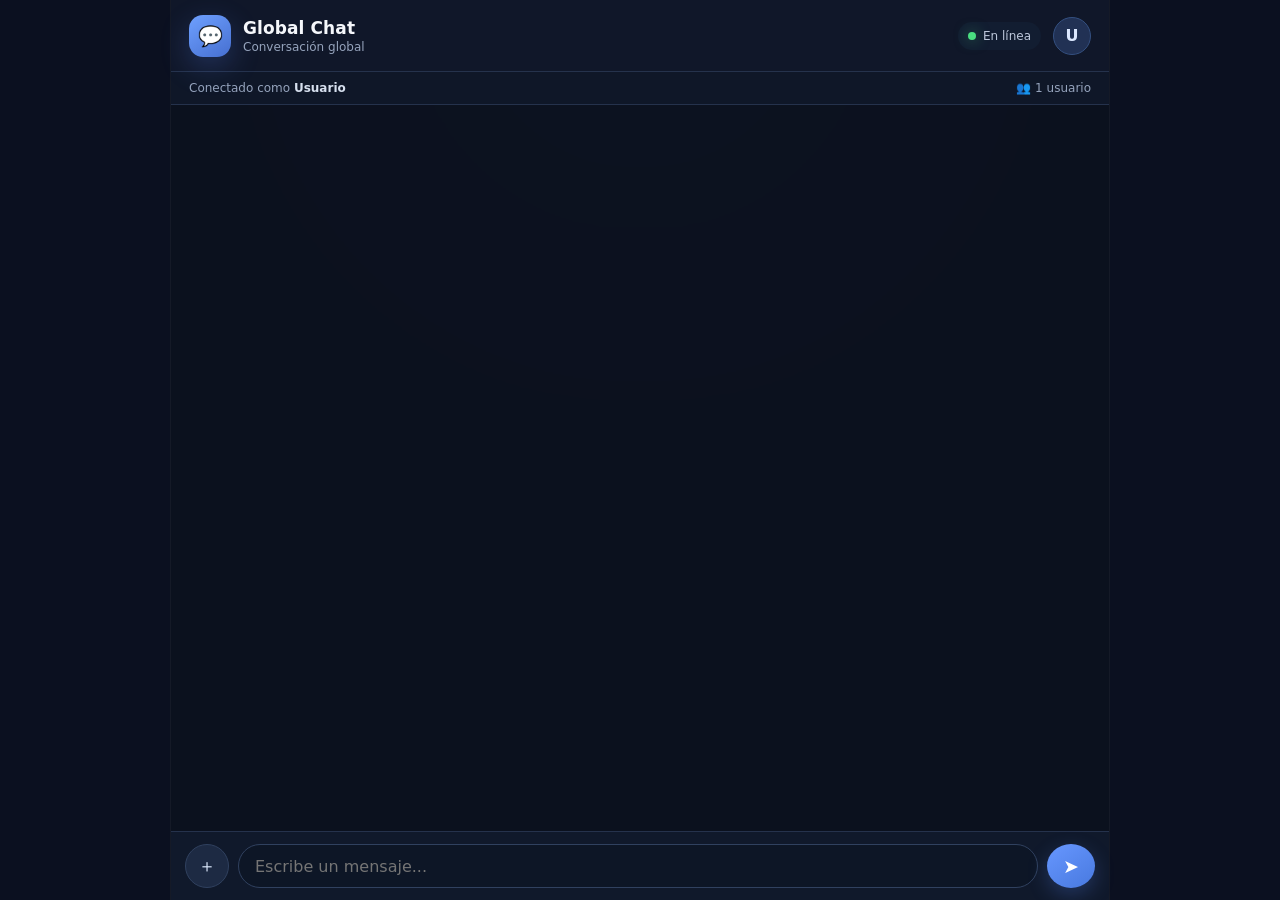
==== commit fa7da0db: "feat: implement global chat functionality with message storage and user management - Added app.js fo" ====
--- a/index.html
+++ b/index.html
@@ -1,5568 +1,67 @@
 <!doctype html>
 <html lang="es">
 <head>
-<meta charset="utf-8">
-<meta name="viewport" content="width=device-width,initial-scale=1,viewport-fit=cover">
-<title>Global Chat</title>
-
-<style>
-:root{
-  --bg:#070d1a;
-  --app:#0b1220;
-  --header:#111a2c;
-  --bar:#0f1728;
-  --line:#263653;
-  --text:#f8fafc;
-  --muted:#94a3b8;
-  --accent:#5b8cff;
-  --green:#4ade80;
-  --bubble:#17243d;
-  --bubbleMe:#315fa8;
-}
-
-*{
-  box-sizing:border-box;
-}
-
-html,
-body{
-  margin:0;
-  width:100%;
-  height:100%;
-  background:var(--bg);
-  color:var(--text);
-  font-family:system-ui,-apple-system,BlinkMacSystemFont,"Segoe UI",Roboto,Arial,sans-serif;
-}
-
-body{
-  overflow:hidden;
-}
-
-button,
-input{
-  font:inherit;
-}
-
-.app{
-  width:100%;
-  max-width:920px;
-  height:100dvh;
-  min-height:100vh;
-  margin:0 auto;
-  display:flex;
-  flex-direction:column;
-  background:var(--app);
-  overflow:hidden;
-}
-
-.header{
-  flex:0 0 auto;
-  display:flex;
-  align-items:center;
-  justify-content:space-between;
-  gap:12px;
-  padding:14px 16px;
-  padding-top:calc(14px + env(safe-area-inset-top));
-  background:var(--header);
-  border-bottom:1px solid var(--line);
-}
-
-.left{
-  display:flex;
-  align-items:center;
-  gap:12px;
-  min-width:0;
-}
-
-.logo{
-  width:48px;
-  height:48px;
-  border-radius:16px;
-  display:grid;
-  place-items:center;
-  background:linear-gradient(145deg,#7aa5ff,#486edb);
-  box-shadow:0 12px 35px rgba(91,140,255,.28);
-  font-size:25px;
-  flex:0 0 auto;
-}
-
-.info{
-  min-width:0;
-}
-
-.title{
-  font-size:21px;
-  font-weight:900;
-  line-height:1.1;
-  white-space:nowrap;
-  overflow:hidden;
-  text-overflow:ellipsis;
-}
-
-.subline{
-  margin-top:5px;
-  display:flex;
-  align-items:center;
-  gap:8px;
-  color:var(--muted);
-  font-size:13px;
-  white-space:nowrap;
-}
-
-.statusDot{
-  width:8px;
-  height:8px;
-  border-radius:50%;
-  background:var(--green);
-  box-shadow:0 0 14px rgba(74,222,128,.55);
-}
-
-.avatar{
-  width:48px;
-  height:48px;
-  border-radius:50%;
-  display:grid;
-  place-items:center;
-  background:#1d2d50;
-  border:1px solid #375287;
-  color:#dbeafe;
-  font-weight:900;
-  font-size:18px;
-  flex:0 0 auto;
-  cursor:pointer;
-  user-select:none;
-}
-
-.users{
-  flex:0 0 auto;
-  padding:9px 16px;
-  background:var(--bar);
-  border-bottom:1px solid var(--line);
-  color:var(--muted);
-  font-size:13px;
-  display:flex;
-  justify-content:space-between;
-  gap:10px;
-}
-
-.users strong{
-  color:#dbeafe;
-}
-
-.messages{
-  flex:1 1 auto;
-  overflow-y:auto;
-  overflow-x:hidden;
-  padding:14px 12px 18px;
-  scroll-behavior:smooth;
-}
-
-.empty{
-  height:100%;
-  min-height:300px;
-  display:grid;
-  place-items:center;
-  color:#64748b;
-  text-align:center;
-  padding:30px;
-  font-size:14px;
-}
-
-.system{
-  width:max-content;
-  max-width:88%;
-  margin:12px auto;
-  padding:7px 11px;
-  border-radius:999px;
-  background:#111a2b;
-  border:1px solid #22314b;
-  color:#8fa0ba;
-  font-size:12px;
-  text-align:center;
-}
-
-.row{
-  display:flex;
-  margin:8px 0;
-}
-
-.row.mine{
-  justify-content:flex-end;
-}
-
-.bubble{
-  max-width:min(82%,560px);
-  background:var(--bubble);
-  border:1px solid #2a3b5b;
-  border-radius:17px 17px 17px 5px;
-  padding:10px 12px 8px;
-  box-shadow:0 8px 28px rgba(0,0,0,.12);
-}
-
-.row.mine .bubble{
-  background:var(--bubbleMe);
-  border-color:#4774bd;
-  border-radius:17px 17px 5px 17px;
-}
-
-.meta{
-  display:flex;
-  align-items:center;
-  gap:7px;
-  margin-bottom:5px;
-}
-
-.name{
-  color:#9cc0ff;
-  font-size:12px;
-  font-weight:800;
-}
-
-.row.mine .name{
-  color:#e0ecff;
-}
-
-.time{
-  color:#a5b4c8;
-  font-size:10px;
-}
-
-.text{
-  font-size:15px;
-  line-height:1.42;
-  white-space:pre-wrap;
-  word-break:break-word;
-}
-
-.media{
-  display:block;
-  width:min(430px,100%);
-  max-width:100%;
-  margin-top:8px;
-  border-radius:14px;
-  background:#050914;
-  border:1px solid rgba(255,255,255,.08);
-}
-
-video.media{
-  max-height:420px;
-}
-
-.fileName{
-  margin-top:6px;
-  font-size:11px;
-  color:#cbd5e1;
-  opacity:.85;
-  word-break:break-word;
-}
-
-.preview{
-  flex:0 0 auto;
-  display:none;
-  padding:10px 12px;
-  background:#0f1728;
-  border-top:1px solid var(--line);
-}
-
-.preview.show{
-  display:block;
-}
-
-.previewCard{
-  display:flex;
-  align-items:center;
-  gap:10px;
-  padding:9px;
-  border-radius:15px;
-  background:#151f33;
-  border:1px solid #2b3b58;
-}
-
-.previewMedia img,
-.previewMedia video{
-  width:62px;
-  height:62px;
-  object-fit:cover;
-  border-radius:11px;
-  background:#050914;
-}
-
-.previewInfo{
-  min-width:0;
-  flex:1;
-}
-
-.previewName{
-  white-space:nowrap;
-  overflow:hidden;
-  text-overflow:ellipsis;
-  font-size:13px;
-  font-weight:700;
-}
-
-.previewSize{
-  margin-top:4px;
-  color:var(--muted);
-  font-size:11px;
-}
-
-.removeFile{
-  width:36px;
-  height:36px;
-  border:0;
-  border-radius:50%;
-  background:#3a202b;
-  color:#ffc2cd;
-  cursor:pointer;
-}
-
-.composer{
-  flex:0 0 auto;
-  display:grid;
-  grid-template-columns:46px 1fr 50px;
-  gap:9px;
-  align-items:center;
-  padding:12px;
-  padding-bottom:calc(12px + env(safe-area-inset-bottom));
-  background:#10192b;
-  border-top:1px solid var(--line);
-}
-
-.iconBtn{
-  width:46px;
-  height:46px;
-  border-radius:50%;
-  border:1px solid #30415f;
-  background:#1d2a43;
-  color:#e2e8f0;
-  font-size:24px;
-  line-height:1;
-  cursor:pointer;
-}
-
-.input{
-  width:100%;
-  height:46px;
-  border-radius:999px;
-  border:1px solid #33445f;
-  background:#0d1626;
-  color:white;
-  outline:none;
-  padding:0 17px;
-}
-
-.input:focus{
-  border-color:#587bb6;
-}
-
-.send{
-  width:50px;
-  height:46px;
-  border:0;
-  border-radius:50%;
-  background:linear-gradient(145deg,#6b9cff,#4977dc);
-  color:white;
-  font-size:20px;
-  cursor:pointer;
-  box-shadow:0 8px 25px rgba(91,140,255,.25);
-}
-
-#fileInput{
-  display:none !important;
-}
-
-.overlay{
-  position:fixed;
-  inset:0;
-  z-index:9999;
-  display:none;
-  align-items:center;
-  justify-content:center;
-  padding:22px;
-  background:rgba(5,9,18,.94);
-  backdrop-filter:blur(14px);
-}
-
-.overlay.show{
-  display:flex;
-}
-
-.card{
-  width:min(430px,100%);
-  padding:24px;
-  border-radius:24px;
-  background:linear-gradient(180deg,#172137,#11192a);
-  border:1px solid #31425f;
-  box-shadow:0 28px 90px rgba(0,0,0,.5);
-}
-
-.cardLogo{
-  width:62px;
-  height:62px;
-  border-radius:20px;
-  display:grid;
-  place-items:center;
-  margin-bottom:18px;
-  background:linear-gradient(145deg,#7aa5ff,#486edb);
-  font-size:30px;
-  box-shadow:0 15px 42px rgba(91,140,255,.25);
-}
-
-.card h2{
-  margin:0;
-  font-size:24px;
-}
-
-.card p{
-  color:#9fb0c8;
-  font-size:14px;
-  line-height:1.5;
-  margin:9px 0 18px;
-}
-
-.registerInput{
-  width:100%;
-  height:50px;
-  border-radius:14px;
-  border:1px solid #354864;
-  background:#0d1626;
-  color:white;
-  outline:none;
-  padding:0 15px;
-}
-
-.registerButton{
-  width:100%;
-  height:50px;
-  margin-top:12px;
-  border:0;
-  border-radius:14px;
-  background:linear-gradient(145deg,#6b9cff,#4977dc);
-  color:white;
-  font-weight:900;
-  cursor:pointer;
-}
-
-.small{
-  margin-top:12px;
-  color:#75849b;
-  font-size:12px;
-  text-align:center;
-}
-
-@media(max-width:600px){
-  .header{
-    padding-left:24px;
-    padding-right:24px;
-  }
-
-  .logo{
-    width:64px;
-    height:64px;
-    border-radius:22px;
-    font-size:32px;
-  }
-
-  .title{
-    font-size:27px;
-  }
-
-  .subline{
-    font-size:18px;
-  }
-
-  .avatar{
-    width:64px;
-    height:64px;
-    font-size:24px;
-  }
-
-  .users{
-    padding-left:28px;
-    padding-right:28px;
-    font-size:19px;
-  }
-
-  .bubble{
-    max-width:90%;
-  }
-
-  .composer{
-    grid-template-columns:72px 1fr 78px;
-    gap:12px;
-    padding:18px 22px;
-    padding-bottom:calc(18px + env(safe-area-inset-bottom));
-  }
-
-  .iconBtn{
-    width:72px;
-    height:72px;
-    font-size:38px;
-  }
-
-  .input{
-    height:72px;
-    font-size:22px;
-    padding:0 24px;
-  }
-
-  .send{
-    width:78px;
-    height:72px;
-    font-size:31px;
-  }
-}
-</style>
+  <meta charset="utf-8">
+  <meta name="viewport" content="width=device-width,initial-scale=1,viewport-fit=cover">
+  <title>Global Chat</title>
+  <link rel="stylesheet" href="./styles.css">
 </head>
-
 <body>
-
-<div id="registerOverlay" class="overlay">
-  <div class="card">
-    <div class="cardLogo">💬</div>
-
-    <h2>Elige tu nombre</h2>
-
-    <p>
-      Se guardará solo en este dispositivo. La próxima vez entrarás automáticamente.
-    </p>
-
-    <input
-      id="registerName"
-      class="registerInput"
-      maxlength="30"
-      autocomplete="off"
-      placeholder="Tu nombre"
-    >
-
-    <button id="registerButton" class="registerButton">
-      Entrar
-    </button>
-
-    <div class="small">
-      No necesitas correo ni contraseña.
+  <div id="registerOverlay" class="overlay">
+    <div class="registerCard">
+      <div class="registerLogo">💬</div>
+      <h2>Elige tu nombre</h2>
+      <p>Solo tendrás que hacerlo una vez en este dispositivo. Después entrarás automáticamente al chat.</p>
+      <input id="registerName" class="registerInput" maxlength="30" autocomplete="off" placeholder="Ej. Tyler">
+      <button id="registerButton" class="registerButton">Continuar</button>
     </div>
   </div>
-</div>
 
-<div class="app">
-
-  <header class="header">
-    <div class="left">
-      <div class="logo">💬</div>
-
-      <div class="info">
-        <div class="title">Global Chat</div>
-
-        <div class="subline">
+  <div class="app">
+    <header class="header">
+      <div class="brand">
+        <div class="brandIcon">💬</div>
+        <div class="brandText">
+          <div class="title">Global Chat</div>
+          <div class="subtitle">Conversación global</div>
+        </div>
+      </div>
+      <div class="headerRight">
+        <div id="status" class="status online">
           <span class="statusDot"></span>
           <span id="statusText">En línea</span>
         </div>
+        <div id="avatar" class="avatar" title="Cambiar nombre">U</div>
+      </div>
+    </header>
+
+    <div class="userBar">
+      <div>Conectado como <strong id="currentUser">Usuario</strong></div>
+      <div id="users" class="userCount">👥 1 usuario</div>
+    </div>
+
+    <main id="messages" class="messages"></main>
+
+    <div id="preview" class="preview">
+      <div class="previewCard">
+        <div id="previewMedia" class="previewMedia"></div>
+        <div class="previewInfo">
+          <div id="previewName" class="previewName"></div>
+          <div id="previewSize" class="previewSize"></div>
+        </div>
+        <button id="cancelFile" class="removeFile">✕</button>
       </div>
     </div>
 
-    <div id="avatar" class="avatar" title="Cambiar nombre">
-      U
+    <div class="composer">
+      <button id="attach" class="iconButton" title="Adjuntar archivo">＋</button>
+      <input id="message" class="messageInput" maxlength="2000" placeholder="Escribe un mensaje...">
+      <button id="send" class="sendButton" title="Enviar">➤</button>
     </div>
-  </header>
 
-  <div class="users">
-    <span>
-      Conectado como <strong id="currentUser">Usuario</strong>
-    </span>
-
-    <span id="users">
-      👥 1 usuario
-    </span>
+    <input id="fileInput" type="file" accept="image/*,video/*">
   </div>
 
-  <main id="messages" class="messages">
-    <div class="empty">
-      Cargando chat...
-    </div>
-  </main>
-
-  <div id="preview" class="preview">
-    <div class="previewCard">
-      <div id="previewMedia" class="previewMedia"></div>
-
-      <div class="previewInfo">
-        <div id="previewName" class="previewName"></div>
-        <div id="previewSize" class="previewSize"></div>
-      </div>
-
-      <button id="cancelFile" class="removeFile">
-        ✕
-      </button>
-    </div>
-  </div>
-
-  <div class="composer">
-    <button id="attach" class="iconBtn" title="Adjuntar">
-      +
-    </button>
-
-    <input
-      id="message"
-      class="input"
-      maxlength="2000"
-      placeholder="Escribe un mensaje..."
-    >
-
-    <button id="send" class="send" title="Enviar">
-      ➤
-    </button>
-  </div>
-
-  <input id="fileInput" style="display:none" type="file" accept="image/*,video/*">
-
-</div>
-
-<script type="module">
-import { joinRoom } from "https://esm.run/trystero@0.25.3";
-
-const GLOBAL_ROOM = "TYLERPRO09-GLOBAL-CHAT-PRO-V3";
-const APP_ID = "tylerpro09-global-chat-pro-v3";
-const NAME_KEY = "global-chat-name-pro-v3";
-
-const MAX_MESSAGES = 200;
-const MAX_IMAGE = 10 * 1024 * 1024;
-const MAX_VIDEO = 50 * 1024 * 1024;
-
-const RELAYS = [
-  "wss://relay.damus.io",
-  "wss://relay.nostr.band",
-  "wss://nos.lol",
-  "wss://nostr.wine"
-];
-
-const registerOverlay = document.getElementById("registerOverlay");
-const registerName = document.getElementById("registerName");
-const registerButton = document.getElementById("registerButton");
-
-const avatar = document.getElementById("avatar");
-const currentUser = document.getElementById("currentUser");
-const usersElement = document.getElementById("users");
-const statusText = document.getElementById("statusText");
-
-const messagesElement = document.getElementById("messages");
-const messageInput = document.getElementById("message");
-const sendButton = document.getElementById("send");
-
-const attachButton = document.getElementById("attach");
-const fileInput = document.getElementById("fileInput");
-
-const preview = document.getElementById("preview");
-const previewMedia = document.getElementById("previewMedia");
-const previewName = document.getElementById("previewName");
-const previewSize = document.getElementById("previewSize");
-const cancelFile = document.getElementById("cancelFile");
-
-let myName = localStorage.getItem(NAME_KEY);
-let room = null;
-let chatAction = null;
-let nameAction = null;
-let historyAction = null;
-let fileAction = null;
-let selectedFile = null;
-
-const peerNames = new Map();
-const knownIds = new Set();
-
-function makeId(){
-  if(crypto.randomUUID){
-    return crypto.randomUUID();
-  }
-
-  return Date.now() + "-" + Math.random().toString(36).slice(2);
-}
-
-function now(){
-  return Date.now();
-}
-
-function formatTime(ms){
-  return new Date(ms).toLocaleTimeString([], {
-    hour:"2-digit",
-    minute:"2-digit"
-  });
-}
-
-function formatSize(bytes){
-  if(bytes < 1024){
-    return bytes + " B";
-  }
-
-  if(bytes < 1024 * 1024){
-    return (bytes / 1024).toFixed(1) + " KB";
-  }
-
-  return (bytes / 1024 / 1024).toFixed(1) + " MB";
-}
-
-function safeName(name){
-  const value = String(name || "").trim();
-
-  if(!value || value.toLowerCase() === "usuario"){
-    return "";
-  }
-
-  return value.slice(0,30);
-}
-
-function setUIName(){
-  const name = safeName(myName);
-
-  if(!name){
-    currentUser.textContent = "Sin nombre";
-    avatar.textContent = "?";
-    return;
-  }
-
-  currentUser.textContent = name;
-  avatar.textContent = name.charAt(0).toUpperCase();
-}
-
-function scrollBottom(){
-  requestAnimationFrame(() => {
-    messagesElement.scrollTop = messagesElement.scrollHeight;
-  });
-}
-
-function updateUsers(){
-  let total = 1;
-
-  if(room){
-    try{
-      total += Object.keys(room.getPeers()).length;
-    }catch(error){}
-  }
-
-  usersElement.textContent =
-    "👥 " + total + " usuario" + (total === 1 ? "" : "s");
-}
-
-function setOnline(){
-  statusText.textContent = "En línea";
-}
-
-const DB_NAME = "global-chat-pro-db-v3";
-const DB_VERSION = 1;
-const STORE = "messages";
-
-function openDB(){
-  return new Promise((resolve,reject) => {
-    const request = indexedDB.open(DB_NAME, DB_VERSION);
-
-    request.onupgradeneeded = () => {
-      const db = request.result;
-
-      if(!db.objectStoreNames.contains(STORE)){
-        const store = db.createObjectStore(STORE, { keyPath:"id" });
-        store.createIndex("timestamp", "timestamp");
-      }
-    };
-
-    request.onsuccess = () => resolve(request.result);
-    request.onerror = () => reject(request.error);
-  });
-}
-
-async function getAllRecords(){
-  try{
-    const db = await openDB();
-
-    const records = await new Promise((resolve,reject) => {
-      const tx = db.transaction(STORE, "readonly");
-      const req = tx.objectStore(STORE).getAll();
-
-      req.onsuccess = () => resolve(req.result || []);
-      req.onerror = () => reject(req.error);
-    });
-
-    db.close();
-
-    records.sort((a,b) => (a.timestamp || 0) - (b.timestamp || 0));
-
-    return records;
-  }catch(error){
-    console.error("IndexedDB get error:", error);
-    return [];
-  }
-}
-
-async function saveRecord(record){
-  try{
-    const db = await openDB();
-
-    await new Promise((resolve,reject) => {
-      const tx = db.transaction(STORE, "readwrite");
-      tx.objectStore(STORE).put(record);
-      tx.oncomplete = resolve;
-      tx.onerror = () => reject(tx.error);
-    });
-
-    db.close();
-
-    await trimRecords();
-  }catch(error){
-    console.error("IndexedDB save error:", error);
-  }
-}
-
-async function trimRecords(){
-  const records = await getAllRecords();
-
-  if(records.length <= MAX_MESSAGES){
-    return;
-  }
-
-  const old = records.slice(0, records.length - MAX_MESSAGES);
-
-  try{
-    const db = await openDB();
-
-    await new Promise((resolve,reject) => {
-      const tx = db.transaction(STORE, "readwrite");
-      const store = tx.objectStore(STORE);
-
-      for(const item of old){
-        store.delete(item.id);
-      }
-
-      tx.oncomplete = resolve;
-      tx.onerror = () => reject(tx.error);
-    });
-
-    db.close();
-  }catch(error){
-    console.error("IndexedDB trim error:", error);
-  }
-}
-
-async function getHistory(){
-  const records = await getAllRecords();
-  return records.slice(-MAX_MESSAGES);
-}
-
-function clearEmpty(){
-  const empty = messagesElement.querySelector(".empty");
-
-  if(empty){
-    empty.remove();
-  }
-}
-
-function systemMessage(text){
-  clearEmpty();
-
-  const div = document.createElement("div");
-  div.className = "system";
-  div.textContent = text;
-
-  messagesElement.appendChild(div);
-  scrollBottom();
-}
-
-function renderRecord(record, mine = false){
-  if(!record || !record.id){
-    return;
-  }
-
-  if(document.querySelector(`[data-message-id="${record.id}"]`)){
-    return;
-  }
-
-  clearEmpty();
-
-  const row = document.createElement("div");
-  row.className = "row";
-  row.dataset.messageId = record.id;
-
-  if(mine){
-    row.classList.add("mine");
-  }
-
-  const bubble = document.createElement("div");
-  bubble.className = "bubble";
-
-  const meta = document.createElement("div");
-  meta.className = "meta";
-
- chButton =
-document.getElementById(
-  "attach"
-);
-
-const fileInput =
-document.getElementById(
-  "fileInput"
-);
-
-const preview =
-document.getElementById(
-  "preview"
-);
-
-const previewMedia =
-document.getElementById(
-  "previewMedia"
-);
-
-const previewName =
-document.getElementById(
-  "previewName"
-);
-
-const previewSize =
-document.getElementById(
-  "previewSize"
-);
-
-const cancelFile =
-document.getElementById(
-  "cancelFile"
-);
-
-
-// =====================================================
-// STATE
-// =====================================================
-
-let myName =
-localStorage.getItem(
-  NAME_KEY
-);
-
-let room = null;
-
-let chatAction = null;
-
-let nameAction = null;
-
-let historyAction = null;
-
-let fileAction = null;
-
-let selectedFile = null;
-
-const peerNames =
-new Map();
-
-const knownMessageIds =
-new Set();
-
-
-// =====================================================
-// HELPERS
-// =====================================================
-
-function makeId(){
-
-  return crypto.randomUUID
-    ? crypto.randomUUID()
-    : (
-        Date.now()
-        +
-        "-"
-        +
-        Math.random()
-        .toString(36)
-        .slice(2)
-      );
-
-}
-
-
-function now(){
-
-  return Date.now();
-
-}
-
-
-function formatTime(timestamp){
-
-  return new Date(
-    timestamp
-  ).toLocaleTimeString(
-    [],
-    {
-      hour:"2-digit",
-      minute:"2-digit"
-    }
-  );
-
-}
-
-
-function formatSize(bytes){
-
-  if(bytes < 1024){
-
-    return bytes + " B";
-
-  }
-
-  if(bytes < 1024 * 1024){
-
-    return (
-      bytes / 1024
-    ).toFixed(1)
-    + " KB";
-
-  }
-
-  return (
-    bytes / 1024 / 1024
-  ).toFixed(1)
-  + " MB";
-
-}
-
-
-function setUserInterface(){
-
-  const name =
-  myName || "Usuario";
-
-  currentUser.textContent =
-  name;
-
-  avatar.textContent =
-  name
-  .charAt(0)
-  .toUpperCase();
-
-}
-
-
-function setOnline(){
-
-  statusElement.classList.add(
-    "online"
-  );
-
-  statusText.textContent =
-  "En línea";
-
-}
-
-
-function scrollBottom(){
-
-  requestAnimationFrame(
-    ()=>{
-
-      messagesElement.scrollTop =
-      messagesElement.scrollHeight;
-
-    }
-  );
-
-}
-
-
-// =====================================================
-// INDEXED DB
-// =====================================================
-
-const DB_NAME =
-"global-chat-professional";
-
-const DB_VERSION =
-1;
-
-const STORE =
-"messages";
-
-
-function openDB(){
-
-  return new Promise(
-    (resolve,reject)=>{
-
-      const request =
-      indexedDB.open(
-        DB_NAME,
-        DB_VERSION
-      );
-
-
-      request.onupgradeneeded =
-      ()=>{
-
-        const db =
-        request.result;
-
-
-        if(
-          !db.objectStoreNames.contains(
-            STORE
-          )
-        ){
-
-          const store =
-          db.createObjectStore(
-            STORE,
-            {
-              keyPath:"id"
-            }
-          );
-
-
-          store.createIndex(
-            "timestamp",
-            "timestamp"
-          );
-
-        }
-
-      };
-
-
-      request.onsuccess =
-      ()=>resolve(
-        request.result
-      );
-
-
-      request.onerror =
-      ()=>reject(
-        request.error
-      );
-
-    }
-  );
-
-}
-
-
-async function getAllRecords(){
-
-  const db =
-  await openDB();
-
-
-  const records =
-  await new Promise(
-    (resolve,reject)=>{
-
-      const tx =
-      db.transaction(
-        STORE,
-        "readonly"
-      );
-
-
-      const request =
-      tx
-      .objectStore(
-        STORE
-      )
-      .getAll();
-
-
-      request.onsuccess =
-      ()=>resolve(
-        request.result
-      );
-
-
-      request.onerror =
-      ()=>reject(
-        request.error
-      );
-
-    }
-  );
-
-
-  db.close();
-
-
-  records.sort(
-    (a,b)=>
-      a.timestamp
-      -
-      b.timestamp
-  );
-
-
-  return records;
-
-}
-
-
-async function getHistory(){
-
-  const records =
-  await getAllRecords();
-
-
-  return records.slice(
-    -MAX_MESSAGES
-  );
-
-}
-
-
-async function saveRecord(record){
-
-  const db =
-  await openDB();
-
-
-  await new Promise(
-    (resolve,reject)=>{
-
-      const tx =
-      db.transaction(
-        STORE,
-        "readwrite"
-      );
-
-
-      tx.objectStore(
-        STORE
-      ).put(
-        record
-      );
-
-
-      tx.oncomplete =
-      resolve;
-
-
-      tx.onerror =
-      ()=>reject(
-        tx.error
-      );
-
-    }
-  );
-
-
-  db.close();
-
-
-  await trimMessages();
-
-}
-
-
-async function trimMessages(){
-
-  const records =
-  await getAllRecords();
-
-
-  if(
-    records.length <= MAX_MESSAGES
-  ){
-
-    return;
-
-  }
-
-
-  const old =
-  records.slice(
-    0,
-    records.length - MAX_MESSAGES
-  );
-
-
-  const db =
-  await openDB();
-
-
-  await new Promise(
-    (resolve,reject)=>{
-
-      const tx =
-      db.transaction(
-        STORE,
-        "readwrite"
-      );
-
-
-      const store =
-      tx.objectStore(
-        STORE
-      );
-
-
-      old.forEach(
-        record=>
-          store.delete(
-            record.id
-          )
-      );
-
-
-      tx.oncomplete =
-      resolve;
-
-
-      tx.onerror =
-      ()=>reject(
-        tx.error
-      );
-
-    }
-  );
-
-
-  db.close();
-
-}
-
-
-// =====================================================
-// RENDER
-// =====================================================
-
-function renderMessage(
-  record,
-  mine = false
-){
-
-  if(
-    document.querySelector(
-      `[data-message-id="${record.id}"]`
-    )
-  ){
-
-    return;
-
-  }
-
-
-  const row =
-  document.createElement(
-    "div"
-  );
-
-
-  row.className =
-  "messageRow";
-
-
-  if(mine){
-
-    row.classList.add(
-      "mine"
-    );
-
-  }
-
-
-  row.dataset.messageId =
-  record.id;
-
-
-  const bubble =
-  document.createElement(
-    "div"
-  );
-
-
-  bubble.className =
-  "bubble";
-
-
-  const meta =
-  document.createElement(
-    "div"
-  );
-
-
-  meta.className =
-  "messageMeta";
-
-
-  const name =
-  document.createElement(
-    "span"
-  );
-
-
-  name.className =
-  "messageName";
-
-
-  name.textContent =
-  record.username
-  ||
-  "Usuario";
-
-
-  const time =
-  document.createElement(
-    "span"
-  );
-
-
-  time.className =
-  "messageTime";
-
-
-  time.textContent =
-  formatTime(
-    record.timestamp
-  );
-
-
-  meta.append(
-    name,
-    time
-  );
-
-
-  bubble.appendChild(
-    meta
-  );
-
-
-  if(
-    record.type === "text"
-  ){
-
-    const body =
-    document.createElement(
-      "div"
-    );
-
-
-    body.className =
-    "messageText";
-
-
-    body.textContent =
-    record.text
-    ||
-    "";
-
-
-    bubble.appendChild(
-      body
-    );
-
-  }
-
-
-  if(
-    record.type === "image"
-  ){
-
-    if(record.blob){
-
-      const img =
-      document.createElement(
-        "img"
-      );
-
-
-      img.className =
-      "media";
-
-
-      img.loading =
-      "lazy";
-
-
-      img.src =
-      URL.createObjectURL(
-        record.blob
-      );
-
-
-      bubble.appendChild(
-        img
-      );
-
-    }
-
-
-    const metaFile =
-    document.createElement(
-      "div"
-    );
-
-
-    metaFile.className =
-    "fileMeta";
-
-
-    metaFile.textContent =
-    record.filename
-    ||
-    "Imagen";
-
-
-    bubble.appendChild(
-      metaFile
-    );
-
-  }
-
-
-  if(
-    record.type === "video"
-  ){
-
-    if(record.blob){
-
-      const video =
-      document.createElement(
-        "video"
-      );
-
-
-      video.className =
-      "media";
-
-
-      video.controls =
-      true;
-
-
-      video.preload =
-      "metadata";
-
-
-      video.src =
-      URL.createObjectURL(
-        record.blob
-      );
-
-
-      bubble.appendChild(
-        video
-      );
-
-    }
-
-
-    const metaFile =
-    document.createElement(
-      "div"
-    );
-
-
-    metaFile.className =
-    "fileMeta";
-
-
-    metaFile.textContent =
-    record.filename
-    ||
-    "Video";
-
-
-    bubble.appendChild(
-      metaFile
-    );
-
-  }
-
-
-  row.appendChild(
-    bubble
-  );
-
-
-  messagesElement.appendChild(
-    row
-  );
-
-
-  scrollBottom();
-
-}
-
-
-async function addRecord(
-  record,
-  mine = false
-){
-
-  if(
-    knownMessageIds.has(
-      record.id
-    )
-  ){
-
-    return;
-
-  }
-
-
-  knownMessageIds.add(
-    record.id
-  );
-
-
-  await saveRecord(
-    record
-  );
-
-
-  renderMessage(
-    record,
-    mine
-  );
-
-}
-
-
-async function loadHistory(){
-
-  messagesElement.innerHTML =
-  "";
-
-
-  const history =
-  await getHistory();
-
-
-  for(
-    const record
-    of history
-  ){
-
-    knownMessageIds.add(
-      record.id
-    );
-
-
-    renderMessage(
-      record,
-      record.username === myName
-    );
-
-  }
-
-
-  if(
-    history.length === 0
-  ){
-
-    const empty =
-    document.createElement(
-      "div"
-    );
-
-
-    empty.className =
-    "systemMessage";
-
-
-    empty.textContent =
-    "No hay mensajes todavía";
-
-
-    messagesElement.appendChild(
-      empty
-    );
-
-  }
-
-}
-
-
-// =====================================================
-// USERS
-// =====================================================
-
-function updateUsers(){
-
-  let total =
-  1;
-
-
-  if(room){
-
-    total +=
-    Object.ke.title{
-  font-size:20px;
-  font-weight:800;
-}
-
-#status{
-  font-size:12px;
-  color:#7fdc9c;
-}
-
-#users{
-  padding:8px 12px;
-  background:#121b2b;
-  color:#9cafcc;
-  font-size:12px;
-  border-bottom:1px solid #263653;
-}
-
-#messages{
-  flex:1;
-  min-height:65vh;
-  overflow-y:auto;
-  padding:15px;
-}
-
-.message{
-  max-width:80%;
-  margin:8px 0;
-  padding:10px 12px;
-  border-radius:15px;
-  background:#1a2840;
-  border:1px solid #2a3b5b;
-  word-break:break-word;
-}
-
-.message.mine{
-  margin-left:auto;
-  background:#24518b;
-}
-
-.name{
-  color:#8ab9ff;
-  font-size:12px;
-  font-weight:700;
-  margin-bottom:5px;
-}
-
-.time{
-  margin-left:7px;
-  color:#93a2ba;
-  font-size:10px;
-  font-weight:400;
-}
-
-.media{
-  display:block;
-  width:100%;
-  max-width:420px;
-  margin-top:8px;
-  border-radius:12px;
-  background:#080d18;
-}
-
-video.media{
-  max-height:360px;
-}
-
-.system{
-  text-align:center;
-  color:#7e8fa9;
-  font-size:12px;
-  margin:10px;
-}
-
-.composer{
-  display:grid;
-  grid-template-columns:46px 1fr 82px;
-  gap:8px;
-  align-items:center;
-  padding:12px;
-  background:#141e30;
-  border-top:1px solid #2c3b58;
-  position:sticky;
-  bottom:0;
-}
-
-input,button{
-  border-radius:12px;
-  border:1px solid #32435f;
-  padding:12px;
-  font:inherit;
-}
-
-input{
-  background:#0f1726;
-  color:white;
-  outline:none;
-}
-
-button{
-  background:#4f8df7;
-  color:white;
-  font-weight:700;
-  cursor:pointer;
-}
-
-.attach{
-  background:#25334d;
-}
-
-#fileInput{
-  display:none;
-}
-
-.preview{
-  display:none;
-  padding:10px 12px;
-  background:#111a2b;
-  border-top:1px solid #263653;
-}
-
-.preview.show{
-  display:block;
-}
-
-.previewContent{
-  display:flex;
-  align-items:center;
-  gap:10px;
-}
-
-.preview img,
-.preview video{
-  width:70px;
-  height:70px;
-  object-fit:cover;
-  border-radius:10px;
-}
-
-.previewInfo{
-  flex:1;
-  min-width:0;
-}
-
-.previewName{
-  overflow:hidden;
-  text-overflow:ellipsis;
-  white-space:nowrap;
-  font-size:13px;
-}
-
-.previewSize{
-  color:#8ea0bf;
-  font-size:11px;
-  margin-top:4px;
-}
-
-.cancel{
-  background:#3f2730;
-  color:#ffc7c7;
-}
-
-/* Registro inicial */
-
-.registerOverlay{
-  position:fixed;
-  inset:0;
-  z-index:9999;
-  background:rgba(5,10,20,.96);
-  display:none;
-  align-items:center;
-  justify-content:center;
-  padding:20px;
-}
-
-.registerOverlay.show{
-  display:flex;
-}
-
-.registerCard{
-  width:min(420px,100%);
-  background:#151f32;
-  border:1px solid #314363;
-  border-radius:18px;
-  padding:22px;
-  box-shadow:0 25px 70px rgba(0,0,0,.45);
-}
-
-.registerCard h2{
-  margin-top:0;
-}
-
-.registerCard p{
-  color:#9cafcc;
-  font-size:14px;
-  line-height:1.5;
-}
-
-.registerCard input{
-  width:100%;
-  margin:10px 0;
-}
-
-.registerCard button{
-  width:100%;
-}
-
-.userMenu{
-  padding:8px 12px;
-  background:#121b2b;
-  display:flex;
-  justify-content:space-between;
-  align-items:center;
-  gap:10px;
-  border-bottom:1px solid #263653;
-  font-size:12px;
-  color:#9cafcc;
-}
-
-.userMenu button{
-  width:auto;
-  padding:7px 10px;
-  font-size:12px;
-  background:#25334d;
-}
-
-@media(max-width:600px){
-  .message{
-    max-width:92%;
-  }
-
-  .composer{
-    grid-template-columns:46px 1fr 72px;
-  }
-}
-</style>
-</head>
-
-<body>
-
-<div id="registerOverlay" class="registerOverlay">
-  <div class="registerCard">
-    <h2>👋 Bienvenido</h2>
-
-    <p>
-      Registra tu nombre una sola vez.
-      Se guardará en este dispositivo y entrarás automáticamente la próxima vez.
-    </p>
-
-    <input
-      id="registerName"
-      maxlength="30"
-      placeholder="Tu nombre"
-      autocomplete="off"
-    >
-
-    <button id="registerButton">
-      Entrar al chat
-    </button>
-  </div>
-</div>
-
-<div class="app">
-
-<header>
-  <div class="title">🌎 Chat Global</div>
-  <div id="status">Conectando...</div>
-</header>
-
-<div class="userMenu">
-  <span id="currentUser">Usuario</span>
-
-  <button id="changeName">
-    Cambiar nombre
-  </button>
-</div>
-
-<div id="users">
-  👥 1 usuario
-</div>
-
-<div id="messages">
-  <div class="system">
-    Cargando historial...
-  </div>
-</div>
-
-<div id="preview" class="preview">
-
-  <div class="previewContent">
-
-    <div id="previewMedia"></div>
-
-    <div class="previewInfo">
-      <div id="previewName" class="previewName"></div>
-      <div id="previewSize" class="previewSize"></div>
-    </div>
-
-    <button id="cancelFile" class="cancel">
-      ✕
-    </button>
-
-  </div>
-
-</div>
-
-<div class="composer">
-
-  <button
-    id="attach"
-    class="attach"
-  >
-    📎
-  </button>
-
-  <input
-    id="message"
-    maxlength="2000"
-    placeholder="Escribe un mensaje..."
-  >
-
-  <button id="send">
-    Enviar
-  </button>
-
-</div>
-
-<input
-  id="fileInput"
-  type="file"
-  accept="image/*,video/*"
->
-
-</div>
-
-<script type="module">
-
-import {
-  joinRoom
-}
-from "https://esm.run/trystero@0.25.3";
-
-
-// ======================================================
-// CONFIGURACIÓN
-// ======================================================
-
-const GLOBAL_ROOM =
-"TYLERPRO09-GLOBAL-CHAT-V7";
-
-const APP_ID =
-"tylerpro09-global-chat-v7";
-
-const NAME_KEY =
-"global-chat-username";
-
-const MAX_MESSAGES =
-200;
-
-const MAX_IMAGE =
-10 * 1024 * 1024;
-
-const MAX_VIDEO =
-50 * 1024 * 1024;
-
-const RELAYS = [
-  "wss://relay.damus.io",
-  "wss://relay.nostr.band",
-  "wss://nos.lol",
-  "wss://nostr.wine"
-];
-
-
-// ======================================================
-// ELEMENTOS
-// ======================================================
-
-const registerOverlay =
-document.getElementById("registerOverlay");
-
-const registerName =
-document.getElementById("registerName");
-
-const registerButton =
-document.getElementById("registerButton");
-
-const changeNameButton =
-document.getElementById("changeName");
-
-const currentUser =
-document.getElementById("currentUser");
-
-const statusElement =
-document.getElementById("status");
-
-const usersElement =
-document.getElementById("users");
-
-const messagesElement =
-document.getElementById("messages");
-
-const messageInput =
-document.getElementById("message");
-
-const sendButton =
-document.getElementById("send");
-
-const attachButton =
-document.getElementById("attach");
-
-const fileInput =
-document.getElementById("fileInput");
-
-const preview =
-document.getElementById("preview");
-
-const previewMedia =
-document.getElementById("previewMedia");
-
-const previewName =
-document.getElementById("previewName");
-
-const previewSize =
-document.getElementById("previewSize");
-
-const cancelFile =
-document.getElementById("cancelFile");
-
-
-// ======================================================
-// ESTADO
-// ======================================================
-
-let myName =
-localStorage.getItem(NAME_KEY);
-
-let room = null;
-
-let chatAction = null;
-
-let nameAction = null;
-
-let historyAction = null;
-
-let fileAction = null;
-
-let selectedFile = null;
-
-const peerNames =
-new Map();
-
-const knownMessageIds =
-new Set();
-
-
-// ======================================================
-// HELPERS
-// ======================================================
-
-function makeId(){
-
-  if(crypto.randomUUID){
-    return crypto.randomUUID();
-  }
-
-  return (
-    Date.now()
-    +
-    "-"
-    +
-    Math.random()
-    .toString(36)
-    .slice(2)
-  );
-
-}
-
-
-function now(){
-
-  return Date.now();
-
-}
-
-
-function formatTime(timestamp){
-
-  return new Date(timestamp)
-  .toLocaleTimeString(
-    [],
-    {
-      hour:"2-digit",
-      minute:"2-digit"
-    }
-  );
-
-}
-
-
-function formatSize(bytes){
-
-  if(bytes < 1024){
-    return bytes + " B";
-  }
-
-  if(bytes < 1024 * 1024){
-    return (
-      bytes / 1024
-    ).toFixed(1)
-    + " KB";
-  }
-
-  return (
-    bytes / 1024 / 1024
-  ).toFixed(1)
-  + " MB";
-
-}
-
-
-// ======================================================
-// INDEXEDDB
-// ======================================================
-
-const DB_NAME =
-"global-p2p-chat-v7";
-
-const DB_VERSION =
-1;
-
-const STORE =
-"messages";
-
-
-function openDB(){
-
-  return new Promise(
-    (resolve,reject)=>{
-
-      const request =
-      indexedDB.open(
-        DB_NAME,
-        DB_VERSION
-      );
-
-
-      request.onupgradeneeded =
-      ()=>{
-
-        const db =
-        request.result;
-
-        if(
-          !db.objectStoreNames.contains(
-            STORE
-          )
-        ){
-
-          const store =
-          db.createObjectStore(
-            STORE,
-            {
-              keyPath:"id"
-            }
-          );
-
-          store.createIndex(
-            "timestamp",
-            "timestamp"
-          );
-
-        }
-
-      };
-
-
-      request.onsuccess =
-      ()=>resolve(
-        request.result
-      );
-
-
-      request.onerror =
-      ()=>reject(
-        request.error
-      );
-
-    }
-  );
-
-}
-
-
-async function saveRecord(record){
-
-  const db =
-  await openDB();
-
-
-  await new Promise(
-    (resolve,reject)=>{
-
-      const tx =
-      db.transaction(
-        STORE,
-        "readwrite"
-      );
-
-      tx.objectStore(
-        STORE
-      ).put(
-        record
-      );
-
-      tx.oncomplete =
-      resolve;
-
-      tx.onerror =
-      ()=>reject(
-        tx.error
-      );
-
-    }
-  );
-
-
-  db.close();
-
-  await trimDatabase();
-
-}
-
-
-async function getAllRecords(){
-
-  const db =
-  await openDB();
-
-
-  const records =
-  await new Promise(
-    (resolve,reject)=>{
-
-      const tx =
-      db.transaction(
-        STORE,
-        "readonly"
-      );
-
-      const request =
-      tx.objectStore(
-        STORE
-      ).getAll();
-
-
-      request.onsuccess =
-      ()=>resolve(
-        request.result
-      );
-
-
-      request.onerror =
-      ()=>reject(
-        request.error
-      );
-
-    }
-  );
-
-
-  db.close();
-
-
-  records.sort(
-    (a,b)=>
-      a.timestamp
-      -
-      b.timestamp
-  );
-
-
-  return records;
-
-}
-
-
-async function getHistory(){
-
-  const records =
-  await getAllRecords();
-
-  return records.slice(
-    -MAX_MESSAGES
-  );
-
-}
-
-
-async function trimDatabase(){
-
-  const records =
-  await getAllRecords();
-
-
-  if(
-    records.length <= MAX_MESSAGES
-  ){
-    return;
-  }
-
-
-  const excess =
-  records.slice(
-    0,
-    records.length - MAX_MESSAGES
-  );
-
-
-  const db =
-  await openDB();
-
-
-  await new Promise(
-    (resolve,reject)=>{
-
-      const tx =
-      db.transaction(
-        STORE,
-        "readwrite"
-      );
-
-      const store =
-      tx.objectStore(
-        STORE
-      );
-
-
-      for(
-        const record
-        of excess
-      ){
-
-        store.delete(
-          record.id
-        );
-
-      }
-
-
-      tx.oncomplete =
-      resolve;
-
-      tx.onerror =
-      ()=>reject(
-        tx.error
-      );
-
-    }
-  );
-
-
-  db.close();
-
-}
-
-
-// ======================================================
-// MENSAJES
-// ======================================================
-
-function systemMessage(text){
-
-  const div =
-  document.createElement("div");
-
-  div.className =
-  "system";
-
-  div.textContent =
-  text;
-
-  messagesElement.appendChild(
-    div
-  );
-
-  messagesElement.scrollTop =
-  messagesElement.scrollHeight;
-
-}
-
-
-function renderRecord(
-  record,
-  mine = false
-){
-
-  if(
-    document.querySelector(
-      `[data-message-id="${record.id}"]`
-    )
-  ){
-    return;
-  }
-
-
-  const box =
-  document.createElement("div");
-
-  box.className =
-  "message";
-
-  box.dataset.messageId =
-  record.id;
-
-
-  if(mine){
-    box.classList.add(
-      "mine"
-    );
-  }
-
-
-  const name =
-  document.createElement("div");
-
-  name.className =
-  "name";
-
-  name.textContent =
-  record.username
-  ||
-  "Usuario";
-
-
-  const time =
-  document.createElement("span");
-
-  time.className =
-  "time";
-
-  time.textContent =
-  formatTime(
-    record.timestamp
-  );
-
-
-  name.appendChild(
-    time
-  );
-
-  box.appendChild(
-    name
-  );
-
-
-  if(
-    record.type === "text"
-  ){
-
-    const body =
-    document.createElement("div");
-
-    body.textContent =
-    record.text;
-
-    box.appendChild(
-      body
-    );
-
-  }
-
-
-  if(
-    record.type === "image"
-  ){
-
-    if(record.blob){
-
-      const img =
-      document.createElement("img");
-
-      img.className =
-      "media";
-
-      img.src =
-      URL.createObjectURL(
-        record.blob
-      );
-
-      img.loading =
-      "lazy";
-
-      box.appendChild(
-        img
-      );
-
-    }
-
-    else{
-
-      const body =
-      document.createElement("div");
-
-      body.textContent =
-      "🖼️ "
-      +
-      (
-        record.filename
-        ||
-        "Imagen"
-      );
-
-      box.appendChild(
-        body
-      );
-
-    }
-
-  }
-
-
-  if(
-    record.type === "video"
-  ){
-
-    if(record.blob){
-
-      const video =
-      document.createElement("video");
-
-      video.className =
-      "media";
-
-      video.controls =
-      true;
-
-      video.preload =
-      "metadata";
-
-      video.src =
-      URL.createObjectURL(
-        record.blob
-      );
-
-      box.appendChild(
-        video
-      );
-
-    }
-
-    else{
-
-      const body =
-      document.createElement("div");
-
-      body.textContent =
-      "🎬 "
-      +
-      (
-        record.filename
-        ||
-        "Video"
-      );
-
-      box.appendChild(
-        body
-      );
-
-    }
-
-  }
-
-
-  messagesElement.appendChild(
-    box
-  );
-
-  messagesElement.scrollTop =
-  messagesElement.scrollHeight;
-
-}
-
-
-async function addRecord(
-  record,
-  mine = false
-){
-
-  if(
-    knownMessageIds.has(
-      record.id
-    )
-  ){
-    return;
-  }
-
-
-  knownMessageIds.add(
-    record.id
-  );
-
-
-  await saveRecord(
-    record
-  );
-
-
-  renderRecord(
-    record,
-    mine
-  );
-
-}
-
-
-// ======================================================
-// CARGAR HISTORIAL
-// ======================================================
-
-async function loadLocalHistory(){
-
-  const history =
-  await getHistory();
-
-
-  messagesElement.innerHTML =
-  "";
-
-
-  for(
-    const record
-    of history
-  ){
-
-    knownMessageIds.add(
-      record.id
-    );
-
-
-    renderRecord(
-      record,
-      record.username === myName
-    );
-
-  }
-
-
-  if(
-    history.length === 0
-  ){
-
-    systemMessage(
-      "Bienvenido al chat global."
-    );
-
-  }
-
-}
-
-
-// ======================================================
-// USUARIOS
-// ======================================================
-
-function updateUsers(){
-
-  if(!room){
-
-    usersElement.textContent =
-    "👥 1 usuario";
-
-    return;
-
-  }
-
-
-  const peerIds =
-  Object.keys(
-    room.getPeers()
-  );
-
-
-  const total =
-  peerIds.length + 1;
-
-
-  usersElement.textContent =
-  "👥 "
-  +
-  total
-  +
-  " usuario"
-  +
-  (
-    total === 1
-    ? ""
-    : "s"
-  );
-
-}
-
-
-// ======================================================
-// REGISTRO
-// ======================================================
-
-function showRegister(){
-
-  registerOverlay.classList.add(
-    "show"
-  );
-
-
-  registerName.value =
-  myName
-  ||
-  "";
-
-
-  setTimeout(
-    ()=>registerName.focus(),
-    100
-  );
-
-}
-
-
-function hideRegister(){
-
-  registerOverlay.classList.remove(
-    "show"
-  );
-
-}
-
-
-async function saveName(){
-
-  const value =
-  registerName.value.trim();
-
-
-  if(!value){
-
-    alert(
-      "Escribe un nombre."
-    );
-
-    return;
-
-  }
-
-
-  myName =
-  value;
-
-
-  localStorage.setItem(
-    NAME_KEY,
-    myName
-  );
-
-
-  currentUser.textContent =
-  "👤 "
-  +
-  myName;
-
-
-  hideRegister();
-
-
-  if(!room){
-
-    await startChat();
-
-  }
-
-}
-
-
-// ======================================================
-// PREVIEW
-// ======================================================
-
-function clearSelectedFile(){
-
-  selectedFile =
-  null;
-
-  fileInput.value =
-  "";
-
-  preview.classList.remove(
-    "show"
-  );
-
-  previewMedia.innerHTML =
-  "";
-
-}
-
-
-function showSelectedFile(file){
-
-  previewMedia.innerHTML =
-  "";
-
-
-  previewName.textContent =
-  file.name;
-
-
-  previewSize.textContent =
-  formatSize(
-    file.size
-  );
-
-
-  const url =
-  URL.createObjectURL(
-    file
-  );
-
-
-  if(
-    file.type.startsWith(
-      "image/"
-    )
-  ){
-
-    const img =
-    document.createElement("img");
-
-    img.src =
-    url;
-
-    previewMedia.appendChild(
-      img
-    );
-
-  }
-
-  else{
-
-    const video =
-    document.createElement("video");
-
-    video.src =
-    url;
-
-    video.muted =
-    true;
-
-    video.playsInline =
-    true;
-
-    previewMedia.appendChild(
-      video
-    );
-
-  }
-
-
-  preview.classList.add(
-    "show"
-  );
-
-}
-
-
-// ======================================================
-// INICIAR CHAT P2P
-// ======================================================
-
-async function startChat(){
-
-  if(
-    !myName
-    ||
-    room
-  ){
-    return;
-  }
-
-
-  statusElement.textContent =
-  "Conectando...";
-
-
-  room =
-  joinRoom(
-    {
-      appId:
-      APP_ID,
-
-      relayConfig:{
-        urls:
-        RELAYS,
-
-        warnOnRelayFailure:
-        false
-      }
-    },
-
-    GLOBAL_ROOM
-  );
-
-
-  chatAction =
-  room.makeAction(
-    "chat-v7"
-  );
-
-
-  nameAction =
-  room.makeAction(
-    "username-v7"
-  );
-
-
-  historyAction =
-  room.makeAction(
-    "history-v7"
-  );
-
-
-  fileAction =
-  room.makeAction(
-    "file-v7"
-  );
-
-
-// ======================================================
-// RECIBIR TEXTO
-// ======================================================
-
-  chatAction.onMessage =
-  async (
-    data,
-    {
-      peerId
-    }
-  )=>{
-
-    if(
-      !data
-      ||
-      !data.id
-    ){
-      return;
-    }
-
-
-    const record = {
-
-      id:
-      data.id,
-
-      type:
-      "text",
-
-      username:
-      data.username
-      ||
-      peerNames.get(peerId)
-      ||
-      "Usuario",
-
-      text:
-      data.text
-      ||
-      "",
-
-      timestamp:
-      data.timestamp
-      ||
-      now()
-
-    };
-
-
-    await addRecord(
-      record,
-      false
-    );
-
-  };
-
-
-// ======================================================
-// RECIBIR NOMBRE
-// ======================================================
-
-  nameAction.onMessage =
-  (
-    value,
-    {
-      peerId
-    }
-  )=>{
-
-    peerNames.set(
-      peerId,
-      String(value)
-    );
-
-  };
-
-
-// ======================================================
-// RECIBIR HISTORIAL
-// ======================================================
-
-  historyAction.onMessage =
-  async data=>{
-
-    if(
-      !Array.isArray(data)
-    ){
-      return;
-    }
-
-
-    const history =
-    data
-    .slice(
-      -MAX_MESSAGES
-    )
-    .sort(
-      (a,b)=>
-        a.timestamp
-        -
-        b.timestamp
-    );
-
-
-    for(
-      const record
-      of history
-    ){
-
-      if(
-        !record.id
-      ){
-        continue;
-      }
-
-
-      await addRecord(
-        record,
-        record.username === myName
-      );
-
-    }
-
-  };
-
-
-// ======================================================
-// RECIBIR ARCHIVO
-// ======================================================
-
-  fileAction.onMessage =
-  async (
-    data,
-    {
-      peerId,
-      metadata
-    }
-  )=>{
-
-    if(
-      !metadata
-      ||
-      !metadata.id
-    ){
-      return;
-    }
-
-
-    const blob =
-    new Blob(
-      [data],
-      {
-        type:
-        metadata.mime
-      }
-    );
-
-
-    const record = {
-
-      id:
-      metadata.id,
-
-      type:
-      metadata.mediaType,
-
-      username:
-      metadata.username
-      ||
-      peerNames.get(peerId)
-      ||
-      "Usuario",
-
-      timestamp:
-      metadata.timestamp
-      ||
-      now(),
-
-      filename:
-      metadata.filename,
-
-      mime:
-      metadata.mime,
-
-      size:
-      blob.size,
-
-      blob:
-      blob
-
-    };
-
-
-    await addRecord(
-      record,
-      false
-    );
-
-  };
-
-
-// ======================================================
-// PEER ENTRA
-// ======================================================
-
-  room.onPeerJoin =
-  async peerId=>{
-
-    updateUsers();
-
-
-    nameAction.send(
-      myName,
-      {
-        target:
-        peerId
-      }
-    );
-
-
-    const history =
-    await getHistory();
-
-
-    const portable =
-    history.map(
-      record=>({
-
-        id:
-        record.id,
-
-        type:
-        record.type,
-
-        username:
-        r}
-
-.title{
-  font-size:20px;
-  font-weight:800;
-}
-
-#status{
-  font-size:12px;
-  color:#7fdc9c;
-}
-
-.login{
-  display:flex;
-  gap:8px;
-  padding:12px;
-  background:#141e30;
-}
-
-input,
-button{
-  border-radius:12px;
-  border:1px solid #32435f;
-  padding:12px;
-  font:inherit;
-}
-
-input{
-  flex:1;
-  background:#0f1726;
-  color:white;
-  outline:none;
-}
-
-button{
-  background:#4f8df7;
-  color:white;
-  font-weight:700;
-  cursor:pointer;
-}
-
-button:disabled{
-  opacity:.45;
-  cursor:not-allowed;
-}
-
-#users{
-  padding:8px 12px;
-  background:#121b2b;
-  color:#9cafcc;
-  font-size:12px;
-  border-bottom:1px solid #263653;
-}
-
-#messages{
-  flex:1;
-  min-height:60vh;
-  overflow-y:auto;
-  padding:15px;
-}
-
-.message{
-  max-width:80%;
-  margin:8px 0;
-  padding:10px 12px;
-  border-radius:15px;
-  background:#1a2840;
-  border:1px solid #2a3b5b;
-  word-break:break-word;
-}
-
-.message.mine{
-  margin-left:auto;
-  background:#24518b;
-}
-
-.name{
-  color:#8ab9ff;
-  font-size:12px;
-  font-weight:700;
-  margin-bottom:5px;
-}
-
-.time{
-  margin-left:7px;
-  color:#93a2ba;
-  font-size:10px;
-  font-weight:400;
-}
-
-.media{
-  display:block;
-  width:100%;
-  max-width:420px;
-  margin-top:8px;
-  border-radius:12px;
-  background:#080d18;
-}
-
-video.media{
-  max-height:360px;
-}
-
-.system{
-  text-align:center;
-  color:#7e8fa9;
-  font-size:12px;
-  margin:10px;
-}
-
-.composer{
-  display:grid;
-  grid-template-columns:auto 1fr auto;
-  gap:8px;
-  align-items:center;
-  padding:12px;
-  background:#141e30;
-  border-top:1px solid #2c3b58;
-  position:sticky;
-  bottom:0;
-}
-
-.attach{
-  width:46px;
-  padding:11px;
-  background:#25334d;
-}
-
-#send{
-  width:85px;
-}
-
-#fileInput{
-  display:none;
-}
-
-.preview{
-  display:none;
-  padding:10px 12px;
-  background:#111a2b;
-  border-top:1px solid #263653;
-}
-
-.preview.show{
-  display:block;
-}
-
-.previewContent{
-  display:flex;
-  align-items:center;
-  gap:10px;
-}
-
-.preview img,
-.preview video{
-  width:70px;
-  height:70px;
-  object-fit:cover;
-  border-radius:10px;
-}
-
-.previewInfo{
-  min-width:0;
-  flex:1;
-}
-
-.previewName{
-  white-space:nowrap;
-  overflow:hidden;
-  text-overflow:ellipsis;
-  font-size:13px;
-}
-
-.previewSize{
-  color:#8ea0bf;
-  font-size:11px;
-  margin-top:4px;
-}
-
-.cancel{
-  width:auto;
-  background:#3f2730;
-  color:#ffc7c7;
-}
-
-@media(max-width:600px){
-  .login{
-    flex-direction:column;
-  }
-
-  .message{
-    max-width:92%;
-  }
-
-  .composer{
-    grid-template-columns:46px 1fr 72px;
-  }
-
-  #send{
-    width:72px;
-    padding-left:8px;
-    padding-right:8px;
-  }
-}
-</style>
-</head>
-
-<body>
-
-<div class="app">
-
-<header>
-  <div class="title">🌎 Chat Global</div>
-  <div id="status">Sin conexión P2P</div>
-</header>
-
-<div class="login">
-
-  <input
-    id="username"
-    maxlength="30"
-    placeholder="Tu nombre"
-  >
-
-  <button id="connect">
-    Conectar
-  </button>
-
-</div>
-
-<div id="users">
-  👥 1 usuario
-</div>
-
-<div id="messages">
-  <div class="system">
-    Puedes escribir aunque estés solo.
-  </div>
-</div>
-
-<div id="preview" class="preview">
-
-  <div class="previewContent">
-
-    <div id="previewMedia"></div>
-
-    <div class="previewInfo">
-      <div id="previewName" class="previewName"></div>
-      <div id="previewSize" class="previewSize"></div>
-    </div>
-
-    <button id="cancelFile" class="cancel">
-      ✕
-    </button>
-
-  </div>
-
-</div>
-
-<div class="composer">
-
-  <button
-    id="attach"
-    class="attach"
-  >
-    📎
-  </button>
-
-  <input
-    id="message"
-    maxlength="2000"
-    placeholder="Escribe un mensaje..."
-  >
-
-  <button id="send">
-    Enviar
-  </button>
-
-</div>
-
-<input
-  id="fileInput"
-  type="file"
-  accept="image/*,video/*"
->
-
-</div>
-
-<script type="module">
-
-import {
-  joinRoom
-}
-from "https://esm.run/trystero@0.25.3";
-
-
-// ======================================================
-// CONFIGURACIÓN
-// ======================================================
-
-const GLOBAL_ROOM =
-"TYLERPRO09-GLOBAL-CHAT-V6";
-
-const APP_ID =
-"tylerpro09-global-chat-v6";
-
-const MAX_MESSAGES =
-200;
-
-const MAX_IMAGE =
-10 * 1024 * 1024;
-
-const MAX_VIDEO =
-50 * 1024 * 1024;
-
-const RELAYS = [
-  "wss://relay.damus.io",
-  "wss://relay.nostr.band",
-  "wss://nos.lol",
-  "wss://nostr.wine"
-];
-
-
-// ======================================================
-// HTML
-// ======================================================
-
-const username =
-document.getElementById("username");
-
-const connectButton =
-document.getElementById("connect");
-
-const messageInput =
-document.getElementById("message");
-
-const sendButton =
-document.getElementById("send");
-
-const attachButton =
-document.getElementById("attach");
-
-const fileInput =
-document.getElementById("fileInput");
-
-const messagesElement =
-document.getElementById("messages");
-
-const usersElement =
-document.getElementById("users");
-
-const statusElement =
-document.getElementById("status");
-
-const preview =
-document.getElementById("preview");
-
-const previewMedia =
-document.getElementById("previewMedia");
-
-const previewName =
-document.getElementById("previewName");
-
-const previewSize =
-document.getElementById("previewSize");
-
-const cancelFile =
-document.getElementById("cancelFile");
-
-
-// ======================================================
-// ESTADO
-// ======================================================
-
-let room = null;
-
-let chatAction = null;
-
-let nameAction = null;
-
-let historyAction = null;
-
-let fileAction = null;
-
-let selectedFile = null;
-
-const peerNames =
-new Map();
-
-const knownMessageIds =
-new Set();
-
-
-// ======================================================
-// NOMBRE
-// ======================================================
-
-username.value =
-localStorage.getItem("chat-name")
-||
-"Usuario"
-+
-Math.floor(
-  Math.random() * 9999
-);
-
-
-// ======================================================
-// HELPERS
-// ======================================================
-
-function makeId(){
-
-  if(crypto.randomUUID){
-    return crypto.randomUUID();
-  }
-
-  return (
-    Date.now()
-    + "-"
-    + Math.random()
-      .toString(36)
-      .slice(2)
-  );
-
-}
-
-
-function now(){
-
-  return Date.now();
-
-}
-
-
-function formatTime(timestamp){
-
-  return new Date(timestamp)
-  .toLocaleTimeString(
-    [],
-    {
-      hour:"2-digit",
-      minute:"2-digit"
-    }
-  );
-
-}
-
-
-function formatSize(bytes){
-
-  if(bytes < 1024){
-    return bytes + " B";
-  }
-
-  if(bytes < 1024 * 1024){
-    return (
-      bytes / 1024
-    ).toFixed(1)
-    + " KB";
-  }
-
-  return (
-    bytes / 1024 / 1024
-  ).toFixed(1)
-  + " MB";
-
-}
-
-
-// ======================================================
-// INDEXEDDB
-// ======================================================
-
-const DB_NAME =
-"global-p2p-chat-v6";
-
-const DB_VERSION =
-1;
-
-const STORE =
-"messages";
-
-
-function openDB(){
-
-  return new Promise(
-    (resolve,reject)=>{
-
-      const request =
-      indexedDB.open(
-        DB_NAME,
-        DB_VERSION
-      );
-
-
-      request.onupgradeneeded =
-      ()=>{
-
-        const db =
-        request.result;
-
-        if(
-          !db.objectStoreNames.contains(
-            STORE
-          )
-        ){
-
-          const store =
-          db.createObjectStore(
-            STORE,
-            {
-              keyPath:"id"
-            }
-          );
-
-          store.createIndex(
-            "timestamp",
-            "timestamp"
-          );
-
-        }
-
-      };
-
-
-      request.onsuccess =
-      ()=>resolve(
-        request.result
-      );
-
-
-      request.onerror =
-      ()=>reject(
-        request.error
-      );
-
-    }
-  );
-
-}
-
-
-async function saveRecord(record){
-
-  const db =
-  await openDB();
-
-
-  await new Promise(
-    (resolve,reject)=>{
-
-      const tx =
-      db.transaction(
-        STORE,
-        "readwrite"
-      );
-
-      tx.objectStore(
-        STORE
-      ).put(
-        record
-      );
-
-      tx.oncomplete =
-      resolve;
-
-      tx.onerror =
-      ()=>reject(
-        tx.error
-      );
-
-    }
-  );
-
-
-  db.close();
-
-  await trimDatabase();
-
-}
-
-
-async function getAllRecords(){
-
-  const db =
-  await openDB();
-
-
-  const records =
-  await new Promise(
-    (resolve,reject)=>{
-
-      const tx =
-      db.transaction(
-        STORE,
-        "readonly"
-      );
-
-      const request =
-      tx.objectStore(
-        STORE
-      ).getAll();
-
-      request.onsuccess =
-      ()=>resolve(
-        request.result
-      );
-
-      request.onerror =
-      ()=>reject(
-        request.error
-      );
-
-    }
-  );
-
-
-  db.close();
-
-  records.sort(
-    (a,b)=>
-      a.timestamp
-      -
-      b.timestamp
-  );
-
-  return records;
-
-}
-
-
-async function getHistory(){
-
-  const records =
-  await getAllRecords();
-
-  return records.slice(
-    -MAX_MESSAGES
-  );
-
-}
-
-
-async function trimDatabase(){
-
-  const records =
-  await getAllRecords();
-
-  if(
-    records.length <= MAX_MESSAGES
-  ){
-    return;
-  }
-
-
-  const removeCount =
-  records.length
-  -
-  MAX_MESSAGES;
-
-
-  const toDelete =
-  records.slice(
-    0,
-    removeCount
-  );
-
-
-  const db =
-  await openDB();
-
-
-  await new Promise(
-    (resolve,reject)=>{
-
-      const tx =
-      db.transaction(
-        STORE,
-        "readwrite"
-      );
-
-      const store =
-      tx.objectStore(
-        STORE
-      );
-
-
-      for(
-        const record
-        of toDelete
-      ){
-
-        store.delete(
-          record.id
-        );
-
-      }
-
-
-      tx.oncomplete =
-      resolve;
-
-      tx.onerror =
-      ()=>reject(
-        tx.error
-      );
-
-    }
-  );
-
-
-  db.close();
-
-}
-
-
-// ======================================================
-// SISTEMA
-// ======================================================
-
-function systemMessage(text){
-
-  const div =
-  document.createElement("div");
-
-  div.className =
-  "system";
-
-  div.textContent =
-  text;
-
-  messagesElement.appendChild(
-    div
-  );
-
-  messagesElement.scrollTop =
-  messagesElement.scrollHeight;
-
-}
-
-
-// ======================================================
-// MOSTRAR MENSAJE
-// ======================================================
-
-function renderRecord(
-  record,
-  mine = false
-){
-
-  if(
-    document.querySelector(
-      `[data-message-id="${record.id}"]`
-    )
-  ){
-    return;
-  }
-
-
-  const box =
-  document.createElement("div");
-
-  box.className =
-  "message";
-
-  box.dataset.messageId =
-  record.id;
-
-
-  if(mine){
-    box.classList.add(
-      "mine"
-    );
-  }
-
-
-  const name =
-  document.createElement("div");
-
-  name.className =
-  "name";
-
-  name.textContent =
-  record.username
-  ||
-  "Usuario";
-
-
-  const time =
-  document.createElement("span");
-
-  time.className =
-  "time";
-
-  time.textContent =
-  formatTime(
-    record.timestamp
-  );
-
-
-  name.appendChild(
-    time
-  );
-
-  box.appendChild(
-    name
-  );
-
-
-  if(
-    record.type === "text"
-  ){
-
-    const body =
-    document.createElement("div");
-
-    body.textContent =
-    record.text;
-
-    box.appendChild(
-      body
-    );
-
-  }
-
-
-  else if(
-    record.type === "image"
-  ){
-
-    if(record.blob){
-
-      const img =
-      document.createElement("img");
-
-      img.className =
-      "media";
-
-      img.loading =
-      "lazy";
-
-      img.src =
-      URL.createObjectURL(
-        record.blob
-      );
-
-      box.appendChild(
-        img
-      );
-
-    }
-
-    else{
-
-      const text =
-      document.createElement("div");
-
-      text.textContent =
-      "🖼️ "
-      +
-      (
-        record.filename
-        ||
-        "Imagen"
-      );
-
-      box.appendChild(
-        text
-      );
-
-    }
-
-  }
-
-
-  else if(
-    record.type === "video"
-  ){
-
-    if(record.blob){
-
-      const video =
-      document.createElement("video");
-
-      video.className =
-      "media";
-
-      video.controls =
-      true;
-
-      video.preload =
-      "metadata";
-
-      video.src =
-      URL.createObjectURL(
-        record.blob
-      );
-
-      box.appendChild(
-        video
-      );
-
-    }
-
-    else{
-
-      const text =
-      document.createElement("div");
-
-      text.textContent =
-      "🎬 "
-      +
-      (
-        record.filename
-        ||
-        "Video"
-      );
-
-      box.appendChild(
-        text
-      );
-
-    }
-
-  }
-
-
-  messagesElement.appendChild(
-    box
-  );
-
-  messagesElement.scrollTop =
-  messagesElement.scrollHeight;
-
-}
-
-
-// ======================================================
-// GUARDAR + MOSTRAR
-// ======================================================
-
-async function addRecord(
-  record,
-  mine = false
-){
-
-  if(
-    knownMessageIds.has(
-      record.id
-    )
-  ){
-    return;
-  }
-
-
-  knownMessageIds.add(
-    record.id
-  );
-
-
-  await saveRecord(
-    record
-  );
-
-
-  renderRecord(
-    record,
-    mine
-  );
-
-}
-
-
-// ======================================================
-// CARGAR HISTORIAL LOCAL
-// ======================================================
-
-async function loadLocalHistory(){
-
-  const history =
-  await getHistory();
-
-
-  messagesElement.innerHTML =
-  "";
-
-
-  for(
-    const record
-    of history
-  ){
-
-    knownMessageIds.add(
-      record.id
-    );
-
-
-    renderRecord(
-      record,
-      record.username === username.value
-    );
-
-  }
-
-
-  if(
-    history.length === 0
-  ){
-
-    systemMessage(
-      "Puedes escribir aunque estés solo."
-    );
-
-  }
-
-}
-
-
-// ======================================================
-// USUARIOS
-// ======================================================
-
-function updateUsers(){
-
-  if(!room){
-
-    usersElement.textContent =
-    "👥 1 usuario";
-
-    return;
-
-  }
-
-
-  const peers =
-  Object.keys(
-    room.getPeers()
-  );
-
-
-  const total =
-  peers.length + 1;
-
-
-  usersElement.textContent =
-  "👥 "
-  +
-  total
-  +
-  " usuario"
-  +
-  (
-    total === 1
-    ? ""
-    : "s"
-  );
-
-}
-
-
-// ======================================================
-// PREVIEW
-// ======================================================
-
-function clearSelectedFile(){
-
-  selectedFile =
-  null;
-
-  fileInput.value =
-  "";
-
-  preview.classList.remove(
-    "show"
-  );
-
-  previewMedia.innerHTML =
-  "";
-
-}
-
-
-function showSelectedFile(file){
-
-  previewMedia.innerHTML =
-  "";
-
-  previewName.textContent =
-  file.name;
-
-  previewSize.textContent =
-  formatSize(
-    file.size
-  );
-
-
-  const url =
-  URL.createObjectURL(
-    file
-  );
-
-
-  if(
-    file.type.startsWith(
-      "image/"
-    )
-  ){
-
-    const img =
-    document.createElement("img");
-
-    img.src =
-    url;
-
-    previewMedia.appendChild(
-      img
-    );
-
-  }
-
-  else{
-
-    const video =
-    document.createElement("video");
-
-    video.src =
-    url;
-
-    video.muted =
-    true;
-
-    video.playsInline =
-    true;
-
-    previewMedia.appendChild(
-      video
-    );
-
-  }
-
-
-  preview.classList.add(
-    "show"
-  );
-
-}
-
-
-// ======================================================
-// CONECTAR P2P
-// ======================================================
-
-async function connect(){
-
-  if(room){
-    return;
-  }
-
-
-  const myName =
-  username.value.trim()
-  ||
-  "Usuario";
-
-
-  localStorage.setItem(
-    "chat-name",
-    myName
-  );
-
-
-  statusElement.textContent =
-  "Conectando...";
-
-
-  room =
-  joinRoom(
-    {
-      appId:
-      APP_ID,
-
-      relayConfig:{
-        urls:
-        RELAYS,
-
-        warnOnRelayFailure:
-        false
-      }
-    },
-
-    GLOBAL_ROOM
-  );
-
-
-  chatAction =
-  room.makeAction(
-    "chat-v6"
-  );
-
-
-  nameAction =
-  room.makeAction(
-    "username-v6"
-  );
-
-
-  historyAction =
-  room.makeAction(
-    "history-v6"
-  );
-
-
-  fileAction =
-  room.makeAction(
-    "file-v6"
-  );
-
-
-// ======================================================
-// TEXTO RECIBIDO
-// ======================================================
-
-  chatAction.onMessage =
-  async (
-    data,
-    {
-      peerId
-    }
-  )=>{
-
-    if(
-      !data
-      ||
-      !data.id
-    ){
-      return;
-    }
-
-
-    const record = {
-
-      id:
-      data.id,
-
-      type:
-      "text",
-
-      username:
-      data.username
-      ||
-      peerNames.get(peerId)
-      ||
-      "Usuario",
-
-      text:
-      data.text
-      ||
-      "",
-
-      timestamp:
-      data.timestamp
-      ||
-      now()
-
-    };
-
-
-    await addRecord(
-      record,
-      false
-    );
-
-  };
-
-
-// ======================================================
-// NOMBRE RECIBIDO
-// ======================================================
-
-  nameAction.onMessage =
-  (
-    value,
-    {
-      peerId
-    }
-  )=>{
-
-    peerNames.set(
-      peerId,
-      String(value)
-    );
-
-  };
-
-
-// ======================================================
-// HISTORIAL RECIBIDO
-// ======================================================
-
-  historyAction.onMessage =
-  async data=>{
-
-    if(
-      !Array.isArray(data)
-    ){
-      return;
-    }
-
-
-    const sorted =
-    data
-    .slice(
-      -MAX_MESSAGES
-    )
-    .sort(
-      (a,b)=>
-        a.timestamp
-        -
-        b.timestamp
-    );
-
-
-    for(
-      const record
-      of sorted
-    ){
-
-      if(
-        !record.id
-      ){
-        continue;
-      }
-
-
-      await addRecord(
-        record,
-        false
-      );
-
-    }
-
-  };
-
-
-// ======================================================
-// ARCHIVO RECIBIDO
-// ======================================================
-
-  fileAction.onMessage =
-  async (
-    data,
-    {
-      peerId,
-      metadata
-    }
-  )=>{
-
-    if(
-      !metadata
-      ||
-      !metadata.id
-    ){
-      return;
-    }
-
-
-    const blob =
-    new Blob(
-      [data],
-      {
-        type:
-        metadata.mime
-      }
-    );
-
-
-    const record = {
-
-      id:
-      metadata.id,
-
-      type:
-      metadata.mediaType,
-
-      username:
-      metadata.username
-      ||
-      peerNames.get(peerId)
-      ||
-      "Usuario",
-
-      timestamp:
-      metadata.timestamp
-      ||
-      now(),
-
-      filename:
-      metadata.filename,
-
-      mime:
-      metadata.mime,
-
-      size:
-      blob.size,
-
-      blob:
-      blob
-
-    };
-
-
-    await addRecord(
-      record,
-      false
-    );
-
-
-    statusElement.textContent =
-    "● En línea";
-
-  };
-
-
-// ======================================================
-// PEER ENTRA
-// ======================================================
-
-  room.onPeerJoin =
-  async peerId=>{
-
-    updateUsers();
-
-
-    nameAction.send(
-      myName,
-      {
-        target:
-        peerId
-      }
-    );
-
-
-    const history =
-    await getHistory();
-
-
-    const portableHistory =
-    history.map(
-      record=>({
-
-        id:
-        record.id,
-
-        type:
-        record.type,
-
-        username:
-        record.username,
-
-        text:
-        record.text
-        ||
-        "",
-
-        filename:
-        record.filename
-        ||
-        "",
-
-        mime:
-        record.mime
-        ||
-        "",
-
-        size:
-        record.size
-        ||
-        0,
-
-        timestamp:
-        record.timestamp
-
-      })
-    );
-
-
-    historyAction.send(
-      portableHistory,
-      {
-        target:
-        peerId
-      }
-    );
-
-
-    statusElement.textContent =
-    "● En línea";
-
-  };
-
-
-// ======================================================
-// PEER SALE
-// ======================================================
-
-  room.onPeerLeave =
-  peerId=>{
-
-    peerNames.delete(
-      peerId
-    );
-
-
-    updateUsers();
-
-  };
-
-
-// ======================================================
-// UI
-// ======================================================
-
-  username.disabled =
-  true;
-
-  connectButton.disabled =
-  true;
-
-
-  statusElement.textContent =
-  "● En línea";
-
-
-  updateUsers();
-
-}
-
-
-// ======================================================
-// ENVIAR TEXTO
-// FUNCIONA AUNQUE NO HAYA PEERS
-// ======================================================
-
-async function sendText(){
-
-  const text =
-  messageInput.value.trim();
-
-
-  if(!text){
-    return;
-  }
-
-
-  const currentName =
-  username.value.trim()
-  ||
-  "Usuario";
-
-
-  localStorage.setItem(
-    "chat-name"}
-
-.title{
-  font-size:20px;
-  font-weight:bold;
-}
-
-.online{
-  font-size:13px;
-  color:#7fdc9c;
-}
-
-.login{
-  display:flex;
-  gap:8px;
-  padding:12px;
-  background:#141e30;
-}
-
-input,
-button{
-  padding:12px;
-  border-radius:10px;
-  border:1px solid #32435f;
-  font-size:16px;
-}
-
-input{
-  flex:1;
-  background:#0f1726;
-  color:white;
-  outline:none;
-}
-
-button{
-  background:#4f8df7;
-  color:white;
-  font-weight:bold;
-  cursor:pointer;
-}
-
-button:disabled{
-  opacity:.45;
-}
-
-#users{
-  padding:8px 12px;
-  background:#121b2b;
-  color:#9cafcc;
-  font-size:12px;
-  border-bottom:1px solid #263653;
-}
-
-#messages{
-  flex:1;
-  min-height:60vh;
-  overflow:auto;
-  padding:15px;
-}
-
-.message{
-  max-width:80%;
-  margin:8px 0;
-  padding:10px 12px;
-  border-radius:14px;
-  background:#1a2840;
-  border:1px solid #2a3b5b;
-  word-break:break-word;
-}
-
-.message.mine{
-  margin-left:auto;
-  background:#24518b;
-}
-
-.name{
-  color:#8ab9ff;
-  font-size:12px;
-  font-weight:bold;
-  margin-bottom:4px;
-}
-
-.time{
-  color:#8394b1;
-  font-size:10px;
-  margin-left:7px;
-  font-weight:normal;
-}
-
-.system{
-  text-align:center;
-  color:#7e8fa9;
-  font-size:12px;
-  margin:10px;
-}
-
-.composer{
-  display:grid;
-  grid-template-columns:1fr 90px;
-  gap:8px;
-  padding:12px;
-  background:#141e30;
-  border-top:1px solid #2c3b58;
-  position:sticky;
-  bottom:0;
-}
-
-@media(max-width:600px){
-  .login{
-    flex-direction:column;
-  }
-
-  .message{
-    max-width:92%;
-  }
-
-  .composer{
-    grid-template-columns:1fr 80px;
-  }
-}
-</style>
-</head>
-
-<body>
-
-<div class="app">
-
-<header>
-  <div class="title">🌎 Chat Global</div>
-  <div id="status" class="online">Desconectado</div>
-</header>
-
-<div class="login">
-  <input
-    id="username"
-    maxlength="30"
-    placeholder="Tu nombre"
-  >
-
-  <button id="connect">
-    Entrar
-  </button>
-</div>
-
-<div id="users">
-  👥 1 usuario conectado
-</div>
-
-<div id="messages">
-  <div class="system">
-    Bienvenido al chat global.
-  </div>
-</div>
-
-<div class="composer">
-
-  <input
-    id="message"
-    maxlength="2000"
-    placeholder="Escribe un mensaje..."
-    disabled
-  >
-
-  <button
-    id="send"
-    disabled
-  >
-    Enviar
-  </button>
-
-</div>
-
-</div>
-
-<script type="module">
-
-import {
-  joinRoom
-}
-from "https://esm.run/trystero@0.25.3";
-
-
-// ======================================
-// CONFIGURACIÓN INTERNA
-// ======================================
-
-const GLOBAL_ROOM =
-"TYLERPRO09-GLOBAL-CHAT-V4";
-
-const APP_ID =
-"tylerpro09-global-chat-v4";
-
-const RELAYS = [
-  "wss://relay.damus.io",
-  "wss://relay.nostr.band",
-  "wss://nos.lol",
-  "wss://nostr.wine"
-];
-
-
-// ======================================
-// ELEMENTOS
-// ======================================
-
-const username =
-document.getElementById("username");
-
-const connectButton =
-document.getElementById("connect");
-
-const messageInput =
-document.getElementById("message");
-
-const sendButton =
-document.getElementById("send");
-
-const messages =
-document.getElementById("messages");
-
-const usersElement =
-document.getElementById("users");
-
-const statusElement =
-document.getElementById("status");
-
-
-// ======================================
-// VARIABLES
-// ======================================
-
-let room = null;
-
-let chat = null;
-
-let nameAction = null;
-
-const peerNames =
-new Map();
-
-
-// ======================================
-// NOMBRE
-// ======================================
-
-username.value =
-localStorage.getItem("chat-name")
-||
-"Usuario"
-+
-Math.floor(
-  Math.random() * 9999
-);
-
-
-// ======================================
-// HORA
-// ======================================
-
-function getTime(){
-
-  return new Date()
-  .toLocaleTimeString(
-    [],
-    {
-      hour:"2-digit",
-      minute:"2-digit"
-    }
-  );
-
-}
-
-
-// ======================================
-// MENSAJE DEL SISTEMA
-// ======================================
-
-function systemMessage(text){
-
-  const div =
-  document.createElement("div");
-
-  div.className =
-  "system";
-
-  div.textContent =
-  text;
-
-  messages.appendChild(div);
-
-  messages.scrollTop =
-  messages.scrollHeight;
-
-}
-
-
-// ======================================
-// MOSTRAR MENSAJE
-// ======================================
-
-function showMessage(
-  data,
-  mine = false
-){
-
-  const box =
-  document.createElement("div");
-
-  box.className =
-  "message";
-
-  if(mine){
-    box.classList.add("mine");
-  }
-
-
-  const name =
-  document.createElement("div");
-
-  name.className =
-  "name";
-
-  name.textContent =
-  data.username
-  ||
-  "Usuario";
-
-
-  const time =
-  document.createElement("span");
-
-  time.className =
-  "time";
-
-  time.textContent =
-  data.time
-  ||
-  getTime();
-
-
-  name.appendChild(time);
-
-
-  const text =
-  document.createElement("div");
-
-  text.textContent =
-  data.text;
-
-
-  box.appendChild(name);
-
-  box.appendChild(text);
-
-  messages.appendChild(box);
-
-  messages.scrollTop =
-  messages.scrollHeight;
-
-}
-
-
-// ======================================
-// CONTADOR
-// ======================================
-
-function updateUsers(){
-
-  if(!room){
-    usersElement.textContent =
-    "👥 1 usuario conectado";
-    return;
-  }
-
-
-  const peers =
-  Object.keys(
-    room.getPeers()
-  );
-
-
-  const total =
-  peers.length + 1;
-
-
-  usersElement.textContent =
-  "👥 "
-  +
-  total
-  +
-  " usuario"
-  +
-  (
-    total === 1
-    ? ""
-    : "s"
-  )
-  +
-  " conectado"
-  +
-  (
-    total === 1
-    ? ""
-    : "s"
-  );
-
-}
-
-
-// ======================================
-// CONECTAR
-// ======================================
-
-function connect(){
-
-  if(room){
-    return;
-  }
-
-
-  const myName =
-  username.value.trim();
-
-
-  if(!myName){
-
-    alert(
-      "Escribe tu nombre"
-    );
-
-    return;
-
-  }
-
-
-  localStorage.setItem(
-    "chat-name",
-    myName
-  );
-
-
-  statusElement.textContent =
-  "Conectando...";
-
-
-  room =
-  joinRoom(
-    {
-      appId:
-      APP_ID,
-
-      relayConfig:{
-        urls:
-        RELAYS,
-
-        warnOnRelayFailure:
-        false
-      }
-    },
-
-    GLOBAL_ROOM
-  );
-
-
-  chat =
-  room.makeAction(
-    "chat"
-  );
-
-
-  nameAction =
-  room.makeAction(
-    "username"
-  );
-
-
-// ======================================
-// RECIBIR MENSAJE
-// ======================================
-
-  chat.onMessage =
-  (
-    data,
-    {
-      peerId
-    }
-  )=>{
-
-    showMessage(
-      {
-        username:
-        data.username
-        ||
-        peerNames.get(peerId)
-        ||
-        "Usuario",
-
-        text:
-        data.text,
-
-        time:
-        data.time
-      }
-    );
-
-  };
-
-
-// ======================================
-// NOMBRE
-// ======================================
-
-  nameAction.onMessage =
-  (
-    receivedName,
-    {
-      peerId
-    }
-  )=>{
-
-    peerNames.set(
-      peerId,
-      receivedName
-    );
-
-  };
-
-
-// ======================================
-// USUARIO ENTRA
-// ======================================
-
-  room.onPeerJoin =
-  peerId=>{
-
-    updateUsers();
-
-
-    nameAction.send(
-      myName,
-      {
-        target:
-        peerId
-      }
-    );
-
-
-    systemMessage(
-      "🟢 Un usuario se conectó"
-    );
-
-  };
-
-
-// ======================================
-// USUARIO SALE
-// ======================================
-
-  room.onPeerLeave =
-  peerId=>{
-
-    const name =
-    peerNames.get(peerId)
-    ||
-    "Un usuario";
-
-
-    peerNames.delete(
-      peerId
-    );
-
-
-    updateUsers();
-
-
-    systemMessage(
-      "🔴 "
-      +
-      name
-      +
-      " se desconectó"
-    );
-
-  };
-
-
-// ======================================
-// UI
-// ======================================
-
-  statusElement.textContent =
-  "● En línea";
-
-
-  connectButton.disabled =
-  true;
-
-  username.disabled =
-  true;
-
-  messageInput.disabled =
-  false;
-
-  sendButton.disabled =
-  false;
-
-
-  updateUsers();
-
-
-  systemMessage(
-    "Entraste como "
-    +
-    myName
-  );
-
-
-  messageInput.focus();
-
-}
-
-
-// ======================================
-// ENVIAR MENSAJE
-// ======================================
-
-async function sendMessage(){
-
-  if(!chat){
-    return;
-  }
-
-
-  const text =
-  messageInput.value.trim();
-
-
-  if(!text){
-    return;
-  }
-
-
-  const peers =
-  Object.keys(
-    room.getPeers()
-  );
-
-
-  if(
-    peers.length === 0
-  ){
-
-    systemMessage(
-      "No hay otros usuarios conectados."
-    );
-
-    return;
-
-  }
-
-
-  const data = {
-
-    username:
-    username.value.trim(),
-
-    text:
-    text,
-
-    time:
-    getTime()
-
-  };
-
-
-  try{
-
-    await chat.send(
-      data
-    );
-
-
-    showMessage(
-      data,
-      true
-    );
-
-
-    messageInput.value =
-    "";
-
-    messageInput.focus();
-
-  }
-
-  catch(error){
-
-    systemMessage(
-      "No se pudo enviar el mensaje."
-    );
-
-  }
-
-}
-
-
-// ======================================
-// EVENTOS
-// ======================================
-
-connectButton.onclick =
-connect;
-
-
-sendButton.onclick =
-sendMessage;
-
-
-messageInput.addEventListener(
-  "keydown",
-  event=>{
-
-    if(
-      event.key === "Enter"
-      &&
-      !event.shiftKey
-    ){
-
-      event.preventDefault();
-
-      sendMessage();
-
-    }
-
-  }
-);
-
-
-window.addEventListener(
-  "beforeunload",
-  ()=>{
-
-    room?.leave();
-
-  }
-);
-
-</script>
-
+  <script type="module" src="./src/app.js"></script>
 </body>
-</html>
-
+</html>
--- a/styles.css
+++ b/styles.css
@@ -0,0 +1,507 @@
+:root{
+  --bg:#0b1020;
+  --panel:#11182a;
+  --panel-2:#182238;
+  --panel-3:#0f1728;
+  --line:#25324c;
+  --text:#f5f7fb;
+  --muted:#95a3bc;
+  --accent:#5b8cff;
+  --accent-2:#3e6ed1;
+  --success:#4ade80;
+  --danger:#fb7185;
+  --bubble:#1b2942;
+  --bubble-me:#315fa8;
+}
+
+*{
+  box-sizing:border-box;
+}
+
+html,
+body{
+  margin:0;
+  min-height:100%;
+  background:
+    radial-gradient(circle at top,#17213a 0,#0b1020 42%);
+  color:var(--text);
+  font-family:
+    Inter,
+    ui-sans-serif,
+    system-ui,
+    -apple-system,
+    BlinkMacSystemFont,
+    "Segoe UI",
+    sans-serif;
+}
+
+body{
+  min-height:100vh;
+}
+
+button,
+input{
+  font:inherit;
+}
+
+button{
+  -webkit-tap-highlight-color:transparent;
+}
+
+.app{
+  width:min(940px,100%);
+  min-height:100vh;
+  margin:auto;
+  display:flex;
+  flex-direction:column;
+  background:rgba(12,18,31,.92);
+  backdrop-filter:blur(16px);
+  border-left:1px solid rgba(255,255,255,.04);
+  border-right:1px solid rgba(255,255,255,.04);
+}
+
+/* HEADER */
+
+.header{
+  min-height:72px;
+  display:flex;
+  align-items:center;
+  justify-content:space-between;
+  gap:14px;
+  padding:14px 18px;
+  background:rgba(17,24,42,.96);
+  border-bottom:1px solid var(--line);
+  position:sticky;
+  top:0;
+  z-index:20;
+}
+
+.brand{
+  display:flex;
+  align-items:center;
+  gap:12px;
+  min-width:0;
+}
+
+.brandIcon{
+  width:42px;
+  height:42px;
+  border-radius:14px;
+  background:
+    linear-gradient(145deg,#6ea0ff,#466fd0);
+  display:grid;
+  place-items:center;
+  font-size:20px;
+  box-shadow:
+    0 10px 30px rgba(91,140,255,.24);
+}
+
+.brandText{
+  min-width:0;
+}
+
+.title{
+  font-size:17px;
+  font-weight:800;
+  letter-spacing:.1px;
+}
+
+.subtitle{
+  margin-top:2px;
+  color:var(--muted);
+  font-size:12px;
+}
+
+.headerRight{
+  display:flex;
+  align-items:center;
+  gap:12px;
+}
+
+.status{
+  display:flex;
+  align-items:center;
+  gap:7px;
+  padding:7px 10px;
+  border-radius:999px;
+  background:#121d31;
+  color:#bdc8db;
+  font-size:12px;
+  white-space:nowrap;
+}
+
+.statusDot{
+  width:8px;
+  height:8px;
+  border-radius:50%;
+  background:#64748b;
+}
+
+.status.online .statusDot{
+  background:var(--success);
+  box-shadow:0 0 14px rgba(74,222,128,.55);
+}
+
+.avatar{
+  width:38px;
+  height:38px;
+  border-radius:50%;
+  background:#213154;
+  display:grid;
+  place-items:center;
+  font-weight:800;
+  color:#dce8ff;
+  border:1px solid #345081;
+  cursor:pointer;
+  user-select:none;
+}
+
+/* USER BAR */
+
+.userBar{
+  display:flex;
+  align-items:center;
+  justify-content:space-between;
+  gap:12px;
+  padding:9px 18px;
+  background:#0f1728;
+  border-bottom:1px solid var(--line);
+  color:var(--muted);
+  font-size:12px;
+}
+
+.userBar strong{
+  color:#d7e0ef;
+}
+
+.userCount{
+  display:flex;
+  align-items:center;
+  gap:6px;
+}
+
+/* CHAT */
+
+.messages{
+  flex:1;
+  min-height:60vh;
+  overflow-y:auto;
+  padding:18px;
+  scroll-behavior:smooth;
+}
+
+.dayLabel{
+  width:max-content;
+  margin:12px auto;
+  padding:5px 10px;
+  border-radius:999px;
+  background:#121b2c;
+  border:1px solid #202d45;
+  color:#8593aa;
+  font-size:11px;
+}
+
+.messageRow{
+  display:flex;
+  margin:8px 0;
+}
+
+.messageRow.mine{
+  justify-content:flex-end;
+}
+
+.bubble{
+  max-width:min(76%,580px);
+  background:var(--bubble);
+  border:1px solid #2a3c5c;
+  border-radius:16px 16px 16px 5px;
+  padding:10px 12px 8px;
+  box-shadow:0 8px 25px rgba(0,0,0,.08);
+}
+
+.messageRow.mine .bubble{
+  background:var(--bubble-me);
+  border-color:#4875bd;
+  border-radius:16px 16px 5px 16px;
+}
+
+.messageMeta{
+  display:flex;
+  align-items:center;
+  gap:7px;
+  margin-bottom:5px;
+  font-size:11px;
+}
+
+.messageName{
+  color:#9dc0ff;
+  font-weight:750;
+}
+
+.messageRow.mine .messageName{
+  color:#d9e7ff;
+}
+
+.messageTime{
+  color:#98a5b8;
+  font-size:10px;
+}
+
+.messageText{
+  font-size:15px;
+  line-height:1.42;
+  white-space:pre-wrap;
+  word-break:break-word;
+}
+
+.media{
+  display:block;
+  max-width:100%;
+  width:min(430px,100%);
+  margin-top:8px;
+  border-radius:13px;
+  background:#050914;
+  border:1px solid rgba(255,255,255,.08);
+}
+
+video.media{
+  max-height:420px;
+}
+
+.fileMeta{
+  margin-top:6px;
+  color:#a8b4c9;
+  font-size:11px;
+}
+
+.systemMessage{
+  width:max-content;
+  max-width:90%;
+  margin:12px auto;
+  padding:6px 10px;
+  border-radius:999px;
+  background:#111a2b;
+  border:1px solid #202d44;
+  color:#8290a8;
+  font-size:11px;
+  text-align:center;
+}
+
+/* ATTACH PREVIEW */
+
+.preview{
+  display:none;
+  padding:10px 14px;
+  background:#0f1728;
+  border-top:1px solid var(--line);
+}
+
+.preview.show{
+  display:block;
+}
+
+.previewCard{
+  display:flex;
+  align-items:center;
+  gap:12px;
+  background:#151f33;
+  border:1px solid #2b3b58;
+  border-radius:14px;
+  padding:9px;
+}
+
+.previewMedia img,
+.previewMedia video{
+  width:62px;
+  height:62px;
+  object-fit:cover;
+  border-radius:10px;
+  background:#050914;
+}
+
+.previewInfo{
+  flex:1;
+  min-width:0;
+}
+
+.previewName{
+  white-space:nowrap;
+  overflow:hidden;
+  text-overflow:ellipsis;
+  font-size:13px;
+  font-weight:650;
+}
+
+.previewSize{
+  color:var(--muted);
+  font-size:11px;
+  margin-top:4px;
+}
+
+.removeFile{
+  width:34px;
+  height:34px;
+  border:0;
+  border-radius:50%;
+  background:#34202b;
+  color:#ffc3cd;
+  cursor:pointer;
+}
+
+/* COMPOSER */
+
+.composer{
+  display:grid;
+  grid-template-columns:44px 1fr 48px;
+  gap:9px;
+  align-items:center;
+  padding:12px 14px calc(12px + env(safe-area-inset-bottom));
+  background:#10192b;
+  border-top:1px solid var(--line);
+  position:sticky;
+  bottom:0;
+  z-index:18;
+}
+
+.iconButton{
+  width:44px;
+  height:44px;
+  border-radius:50%;
+  border:1px solid #30415f;
+  background:#1d2a43;
+  color:#dbe7fb;
+  cursor:pointer;
+  font-size:18px;
+}
+
+.messageInput{
+  height:44px;
+  border:1px solid #30415f;
+  border-radius:999px;
+  background:#0d1626;
+  color:white;
+  padding:0 16px;
+  outline:none;
+}
+
+.messageInput:focus{
+  border-color:#5477af;
+}
+
+.sendButton{
+  width:48px;
+  height:44px;
+  border:0;
+  border-radius:50%;
+  background:linear-gradient(145deg,#6797ff,#4879df);
+  color:white;
+  font-size:19px;
+  cursor:pointer;
+  box-shadow:0 7px 20px rgba(91,140,255,.25);
+}
+
+#fileInput{
+  display:none;
+}
+
+/* REGISTER */
+
+.overlay{
+  position:fixed;
+  inset:0;
+  z-index:1000;
+  display:none;
+  align-items:center;
+  justify-content:center;
+  padding:20px;
+  background:rgba(5,9,18,.93);
+  backdrop-filter:blur(12px);
+}
+
+.overlay.show{
+  display:flex;
+}
+
+.registerCard{
+  width:min(420px,100%);
+  padding:24px;
+  border-radius:22px;
+  background:linear-gradient(180deg,#172137,#11192a);
+  border:1px solid #2d3d59;
+  box-shadow:0 28px 90px rgba(0,0,0,.45);
+}
+
+.registerLogo{
+  width:58px;
+  height:58px;
+  border-radius:18px;
+  display:grid;
+  place-items:center;
+  margin-bottom:18px;
+  font-size:27px;
+  background:linear-gradient(145deg,#6ea0ff,#466fd0);
+  box-shadow:0 15px 40px rgba(91,140,255,.25);
+}
+
+.registerCard h2{
+  margin:0;
+  font-size:23px;
+}
+
+.registerCard p{
+  margin:8px 0 18px;
+  color:#9ba9c1;
+  font-size:14px;
+  line-height:1.5;
+}
+
+.registerInput{
+  width:100%;
+  height:48px;
+  border:1px solid #344663;
+  border-radius:13px;
+  background:#0d1626;
+  color:white;
+  padding:0 14px;
+  outline:none;
+}
+
+.registerInput:focus{
+  border-color:#6588c2;
+}
+
+.registerButton{
+  width:100%;
+  height:48px;
+  margin-top:12px;
+  border:0;
+  border-radius:13px;
+  background:linear-gradient(145deg,#6797ff,#4879df);
+  color:white;
+  font-weight:800;
+  cursor:pointer;
+}
+
+/* RESPONSIVE */
+
+@media(max-width:600px){
+  .app{
+    border:0;
+  }
+  .header{
+    padding:12px 14px;
+  }
+  .brandIcon{
+    width:39px;
+    height:39px;
+  }
+  .status{
+    padding:6px 8px;
+  }
+  .bubble{
+    max-width:88%;
+  }
+  .messages{
+    padding:14px 10px;
+  }
+}
